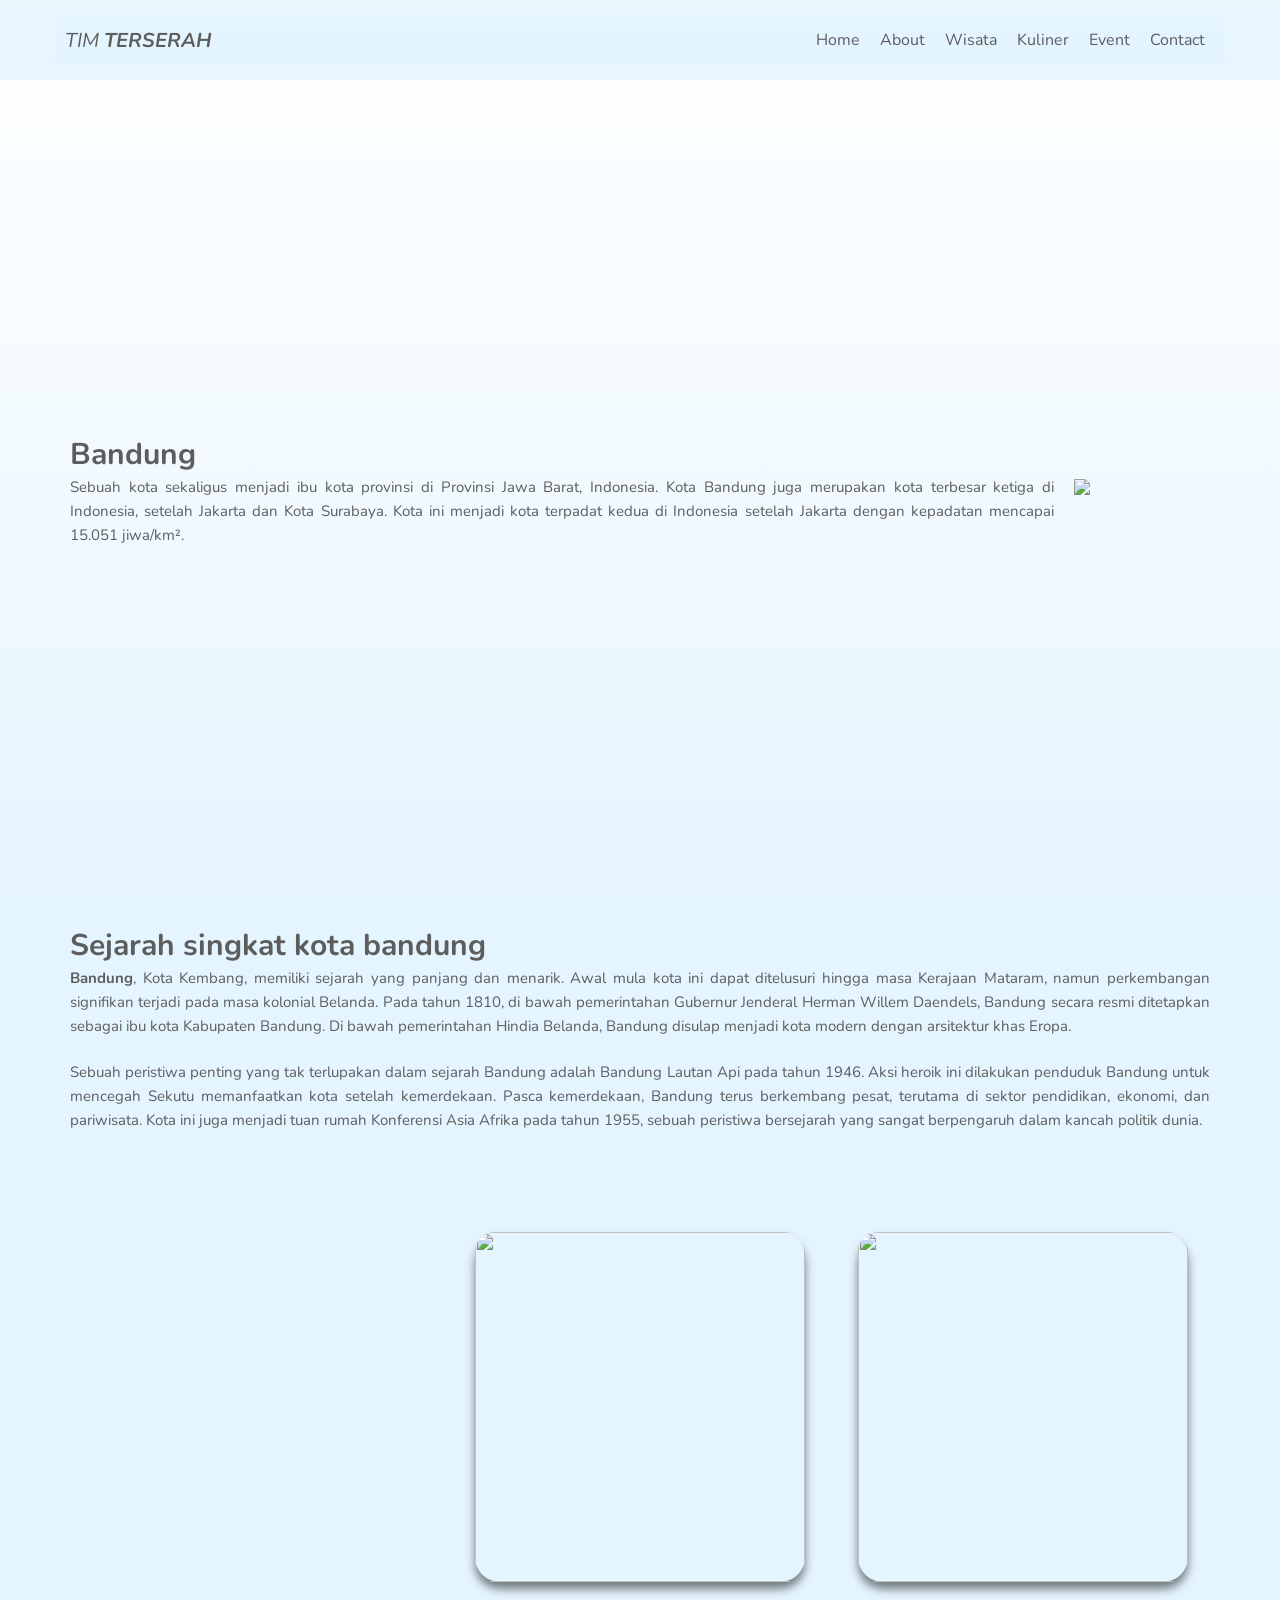
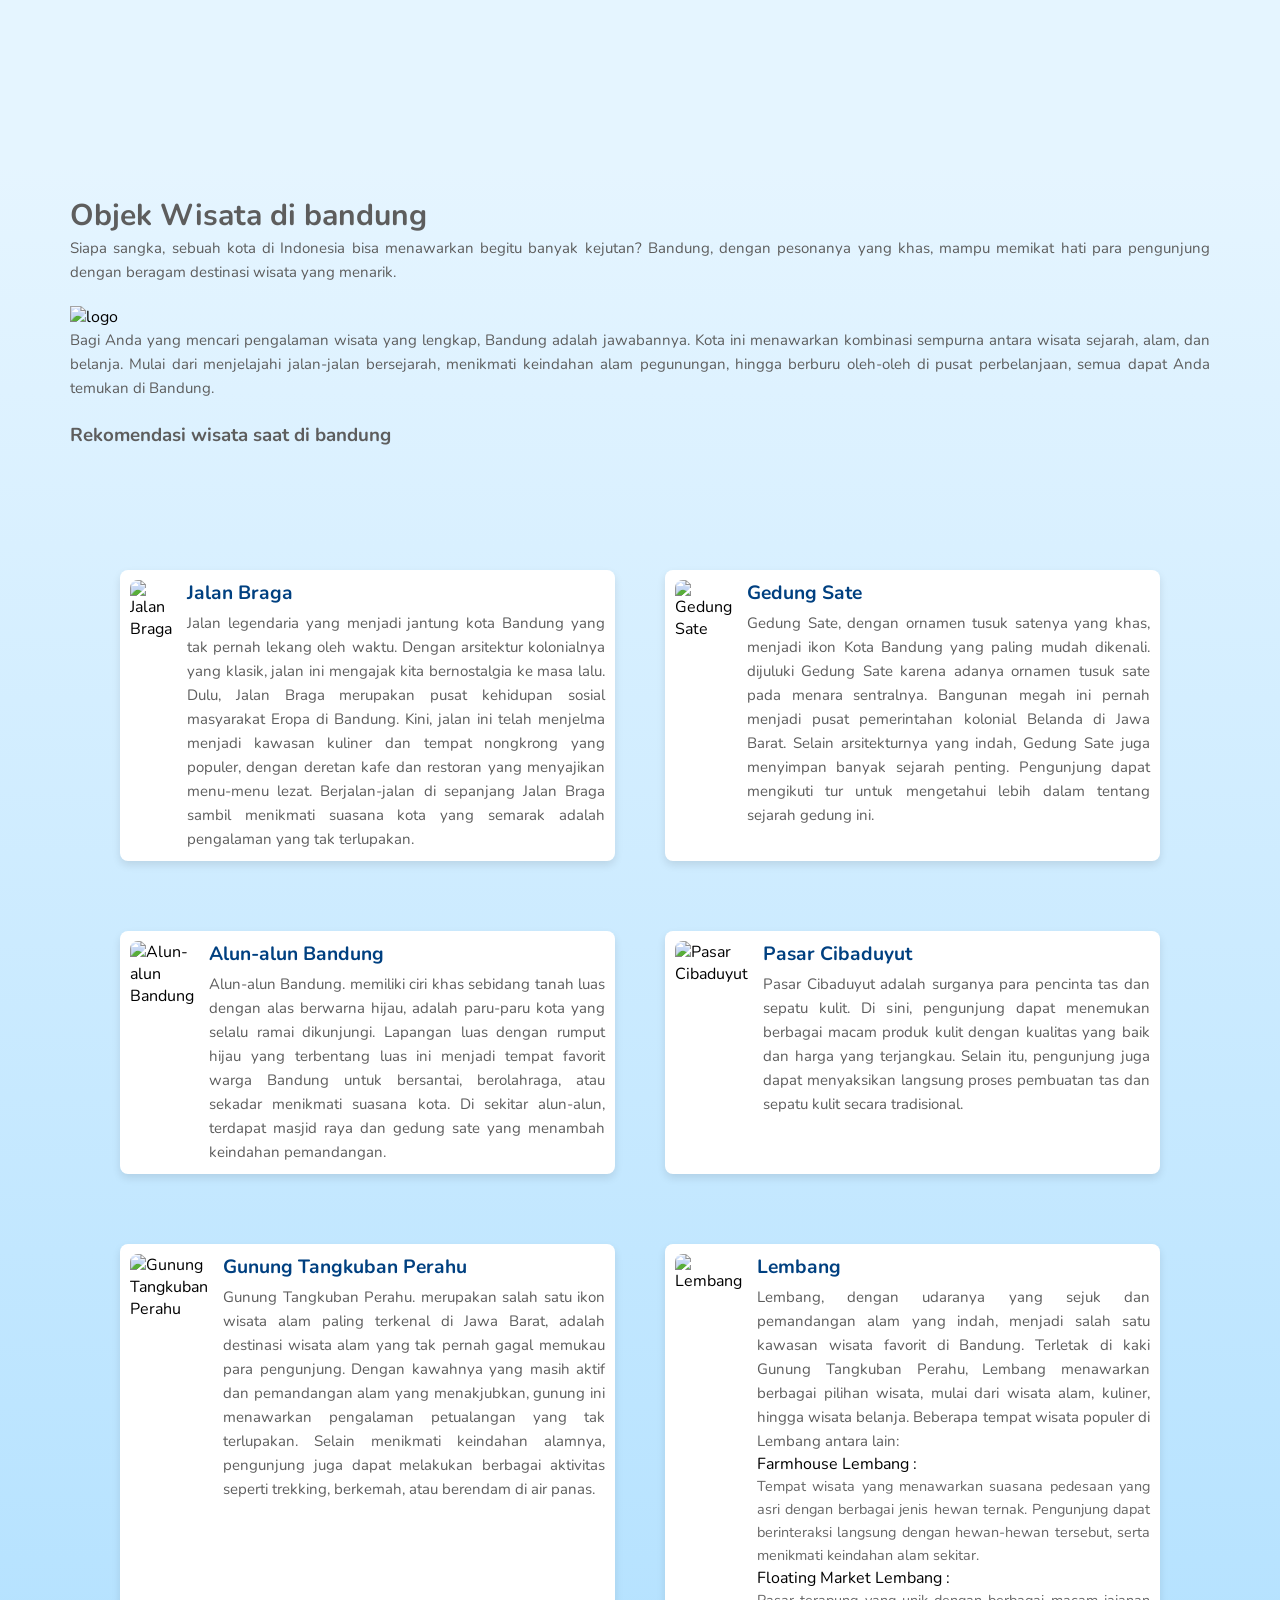
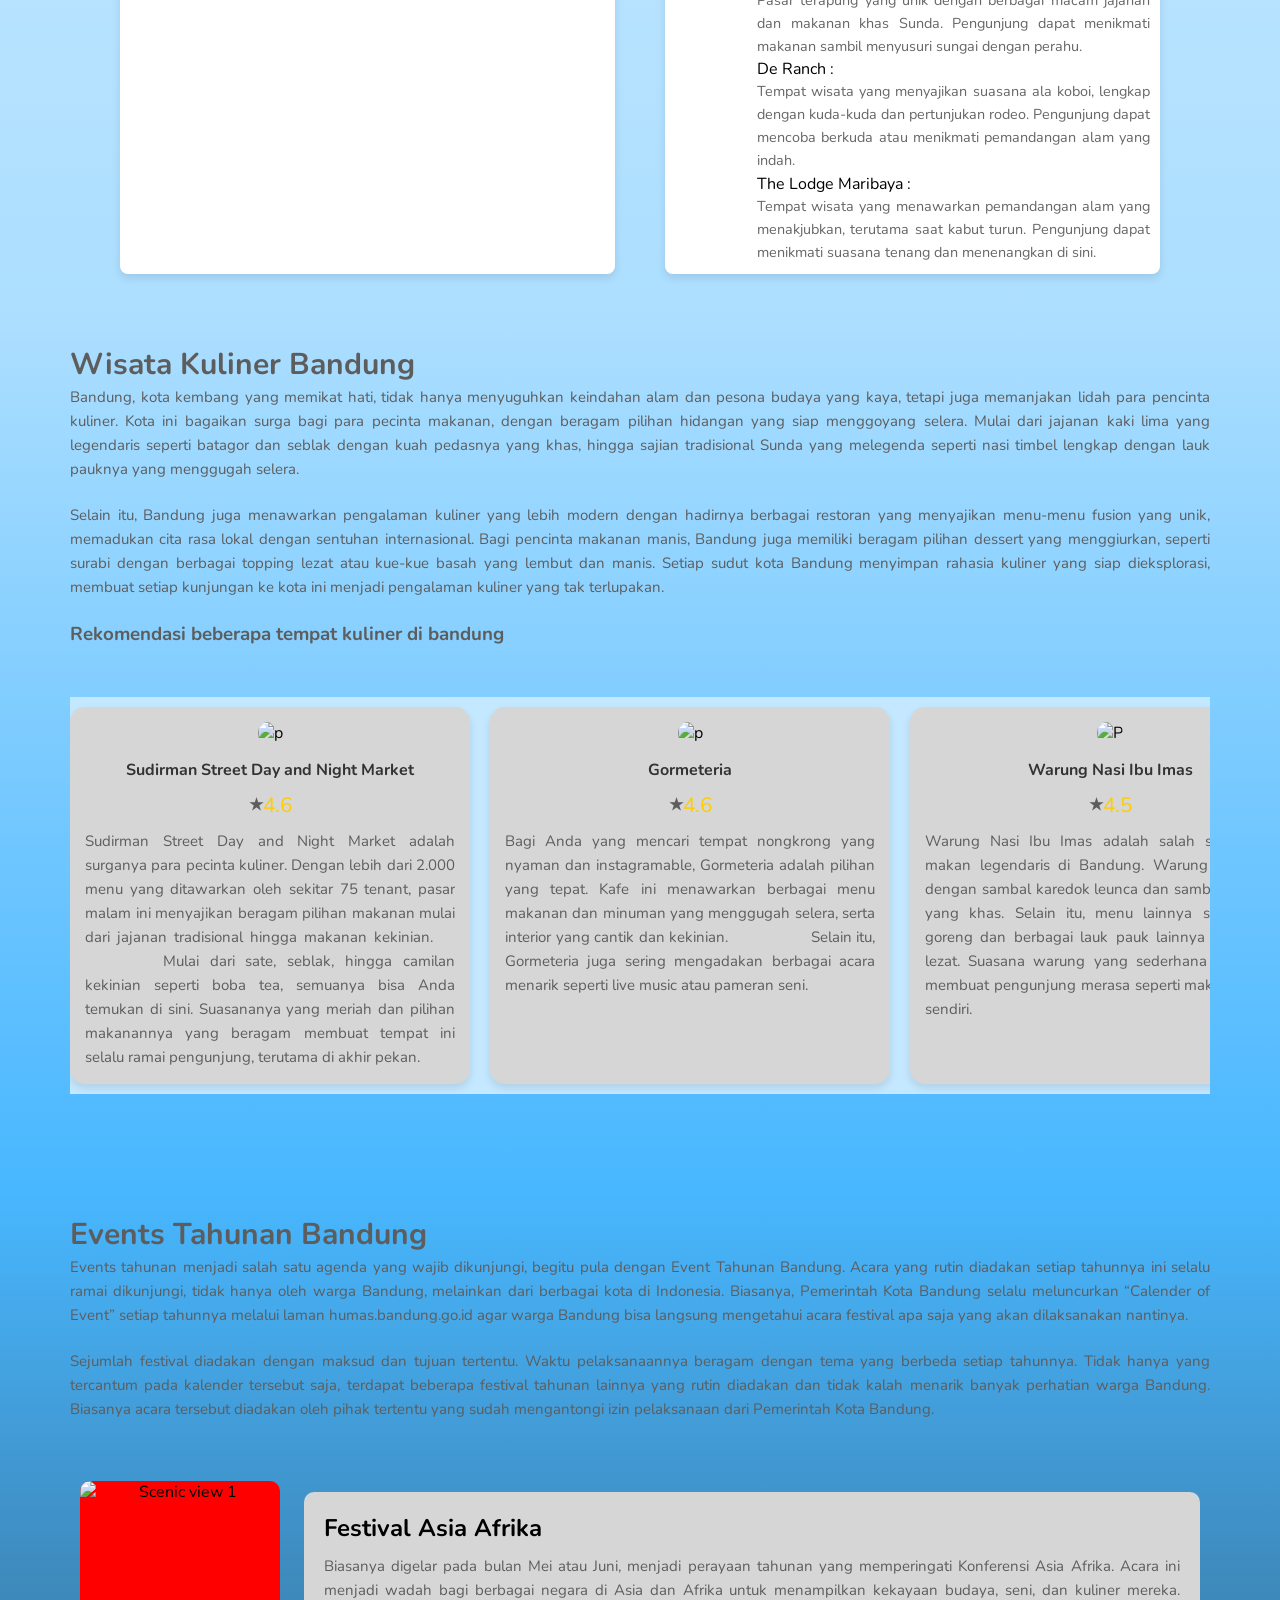
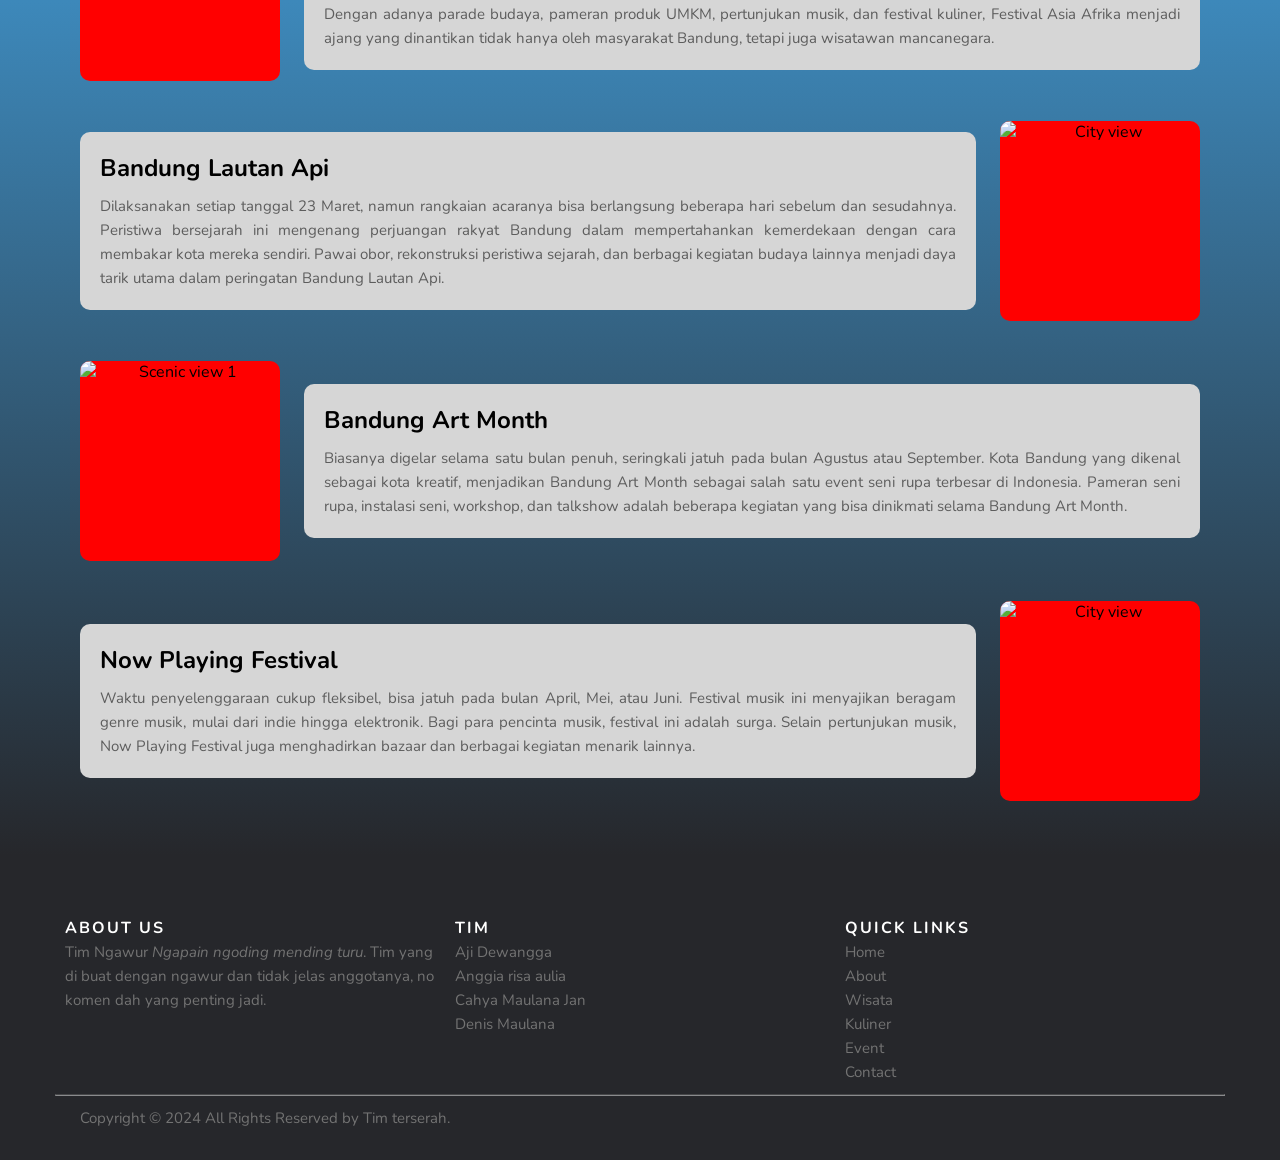
==== Bandung/index.html @ c5d21dd1 "Add files via upload" ====
<!DOCTYPE html>
<html lang="en" >
<head>
  <meta charset="UTF-8">
  <title>Bandung</title>
  <link rel="stylesheet" href="https://fonts.googleapis.com/css2?family=Open+Sans:ital,wght@0,300;0,400;0,600;0,700;0,800;1,300;1,400;1,600;1,700;1,800&display=swap">
  
  <link href="https://unpkg.com/aos@2.3.1/dist/aos.css" rel="stylesheet"> 
  
  <link rel='stylesheet' href='https://cdnjs.cloudflare.com/ajax/libs/normalize/8.0.1/normalize.min.css'>
  <link rel="stylesheet" href="./style.css">

</head>
<body>
<!-- Awal halaman rumah -->
      <article class="landing-page">
        <header id="home">
          <div class="container">
            <a href="#home" class="logo">Tim <b>Terserah</b></a>
            <nav>
             <ul class="links">
  <a href="#home"><li>Home</li></a>   
  <a href="#about"><li>About</li></a>
  <a href="#wisata"><li>Wisata</li></a>
  <a href="#kuliner"><li>Kuliner</li></a>
  <a href="#event"><li>Event</li></a>
  <a href="#contact"><li>Contact</li></a>
             </ul>
            </nav>
          </div>
        </header> 
        
        <main> 
        <section class="content">
          <div class="container" 
          style="overflow-x: hidden; overflow-y: hidden;">
            <div class="info">
              
          <div data-aos="fade-right"
          data-aos-duration="3000">
              
              <h1>Bandung</h1>
              <p>Sebuah kota sekaligus menjadi ibu kota provinsi di Provinsi Jawa Barat, Indonesia. Kota Bandung juga merupakan kota terbesar ketiga di Indonesia, setelah Jakarta dan Kota Surabaya. Kota ini menjadi kota terpadat kedua di Indonesia setelah Jakarta dengan kepadatan mencapai 15.051 jiwa/km². </p>
              
              </div>
              
              </div>
            
              <div data-aos="fade-left"
              data-aos-duration="3000">           
            
             <div class="image">
              <img src="Asset/logo1.svg">
             </div>
             
             </div>
          </div>
        </section>
      </article>
 <!-- Akhir Halaman Rumah -->
 
 <!-- Awal Halaman Tentang -->
      <article class="Page-About">
        <section class="content">
          <div class="container">
            <div class="isi">
              
              <h1 id="about">Sejarah singkat kota bandung</h1>
              <p> <b>Bandung</b>, Kota Kembang, memiliki sejarah yang panjang dan menarik. Awal mula kota ini dapat ditelusuri hingga masa Kerajaan Mataram, namun perkembangan signifikan terjadi pada masa kolonial Belanda. Pada tahun 1810, di bawah pemerintahan Gubernur Jenderal Herman Willem Daendels, Bandung secara resmi ditetapkan sebagai ibu kota Kabupaten Bandung. Di bawah pemerintahan Hindia Belanda, Bandung disulap menjadi kota modern dengan arsitektur khas Eropa.
              </p>
              
              <br>
              
              <p>
                Sebuah peristiwa penting yang tak terlupakan dalam sejarah Bandung adalah Bandung Lautan Api pada tahun 1946. Aksi heroik ini dilakukan penduduk Bandung untuk mencegah Sekutu memanfaatkan kota setelah kemerdekaan. Pasca kemerdekaan, Bandung terus berkembang pesat, terutama di sektor pendidikan, ekonomi, dan pariwisata. Kota ini juga menjadi tuan rumah Konferensi Asia Afrika pada tahun 1955, sebuah peristiwa bersejarah yang sangat berpengaruh dalam kancah politik dunia.
              </p>
              
              </div>               
              
            
            
      <div class="galery">
        
        <img src="asset/logo.svg" alt="">
        <div class="card">
            <img src="https://img.hotimg.com/Img1.jpeg" alt="">
            <div class="card-info">
                <h1>kota yang dikelilingi gunung</h1>
                <p>Bandung, dengan panorama pegunungan yang menjulang tinggi, seolah menjadi lukisan alam yang indah. Udara sejuknya yang khas dan keindahan alamnya yang memukau menjadikan kota ini sebagai surga bagi para wisatawan yang mencari ketenangan dan keindahan alam.</p>
            </div>
        </div>
  
        <div class="card">
            <img src="https://img.hotimg.com/Img2.jpeg" alt="">
            <div class="card-info">
                <h1>kota Kembang</h1>
                <p>Bandung, tak hanya dikenal sebagai Paris van Java, tetapi juga menyandang gelar Kota Kembang yang begitu memesona dengan keindahan alamnya. Sejak masa kolonial, kota ini telah menjadi pusat perkebunan bunga dan tanaman hias, sehingga julukan Kota Kembang pun melekat erat. Hingga kini, warisan budaya tersebut masih dapat kita nikmati melalui berbagai taman kota yang indah dan acara-acara bertema bunga..</p>
            </div>
        </div>
      
       </div>
    </div>
        </section>
      </article>
 <!-- Akhir Halaman Tentang -->      
 
 <!-- Awal Halaman Wisata -->      
      <article class="Page-Wisata">
        <section class="content">
          <div class="container">
            <div class="isi">
              
              
              <h1 id="wisata">Objek Wisata di bandung</h1>
              <p>Siapa sangka, sebuah kota di Indonesia bisa menawarkan begitu banyak kejutan? Bandung, dengan pesonanya yang khas, mampu memikat hati para pengunjung dengan beragam destinasi wisata yang menarik.
              </p>
            
              
              <br>
              
              
              <img src="Asset/logo2.svg" alt="logo">
              
              
              <br>
              
            
                
              <p>Bagi Anda yang mencari pengalaman wisata yang lengkap, Bandung adalah jawabannya. Kota ini menawarkan kombinasi sempurna antara wisata sejarah, alam, dan belanja. Mulai dari menjelajahi jalan-jalan bersejarah, menikmati keindahan alam pegunungan, hingga berburu oleh-oleh di pusat perbelanjaan, semua dapat Anda temukan di Bandung.
              </p>
              
              <br>
              
              <h3>Rekomendasi wisata saat di bandung</h3>
              
              <br>
              
                <div class="container-1">
               
                  <div class="place">
            <img src="https://img.hotimg.com/img33de7ffecdbd5b4ec.jpeg" alt="Jalan Braga">
            <div class="text">
                <h2>Jalan Braga</h2>
                <p>Jalan legendaria yang menjadi jantung kota Bandung yang tak pernah lekang oleh waktu. Dengan arsitektur kolonialnya yang klasik, jalan ini mengajak kita bernostalgia ke masa lalu. Dulu, Jalan Braga merupakan pusat kehidupan sosial masyarakat Eropa di Bandung. Kini, jalan ini telah menjelma menjadi kawasan kuliner dan tempat nongkrong yang populer, dengan deretan kafe dan restoran yang menyajikan menu-menu lezat. Berjalan-jalan di sepanjang Jalan Braga sambil menikmati suasana kota yang semarak adalah pengalaman yang tak terlupakan.</p>
            </div>
        </div>
        

        <div class="place">
            <img src="https://img.hotimg.com/Img4.jpeg" alt="Gedung Sate">
            <div class="text">
                <h2>Gedung Sate</h2>
                <p>Gedung Sate, dengan ornamen tusuk satenya yang khas, menjadi ikon Kota Bandung yang paling mudah dikenali. dijuluki Gedung Sate karena adanya ornamen tusuk sate pada menara sentralnya. Bangunan megah ini pernah menjadi pusat pemerintahan kolonial Belanda di Jawa Barat. Selain arsitekturnya yang indah, Gedung Sate juga menyimpan banyak sejarah penting. Pengunjung dapat mengikuti tur untuk mengetahui lebih dalam tentang sejarah gedung ini.
                  </p>
            </div>
        </div>

        <div class="place">
            <img src="https://img.hotimg.com/Img5.jpeg" alt="Alun-alun Bandung">
            <div class="text">
                <h2>Alun-alun Bandung</h2>
                <p>Alun-alun Bandung. memiliki ciri khas sebidang tanah luas dengan alas berwarna hijau, adalah paru-paru kota yang selalu ramai dikunjungi. Lapangan luas dengan rumput hijau yang terbentang luas ini menjadi tempat favorit warga Bandung untuk bersantai, berolahraga, atau sekadar menikmati suasana kota. Di sekitar alun-alun, terdapat masjid raya dan gedung sate yang menambah keindahan pemandangan.
                  </p>
            </div>
        </div>

        <div class="place">
            <img src="https://img.hotimg.com/Img6.jpeg" alt="Pasar Cibaduyut">
            <div class="text">
                <h2>Pasar Cibaduyut</h2>
                <p>Pasar Cibaduyut adalah surganya para pencinta tas dan sepatu kulit. Di sini, pengunjung dapat menemukan berbagai macam produk kulit dengan kualitas yang baik dan harga yang terjangkau. Selain itu, pengunjung juga dapat menyaksikan langsung proses pembuatan tas dan sepatu kulit secara tradisional.
                </p>
            </div>
        </div>

        <div class="place">
            <img src="https://img.hotimg.com/Img8.jpeg" alt="Gunung Tangkuban Perahu">
            <div class="text">
                <h2>Gunung Tangkuban Perahu</h2>
                <p>Gunung Tangkuban Perahu. merupakan salah satu ikon wisata alam paling terkenal di Jawa Barat, adalah destinasi wisata alam yang tak pernah gagal memukau para pengunjung. Dengan kawahnya yang masih aktif dan pemandangan alam yang menakjubkan, gunung ini menawarkan pengalaman petualangan yang tak terlupakan. Selain menikmati keindahan alamnya, pengunjung juga dapat melakukan berbagai aktivitas seperti trekking, berkemah, atau berendam di air panas.
                  </p>
            </div>
        </div>
        
        <div class="place">
          <img src="https://img.hotimg.com/Img7.jpeg" alt="Lembang">
          <div class="text">
            <h2>Lembang</h2>
            <p>Lembang, dengan udaranya yang sejuk dan pemandangan alam yang indah, menjadi salah satu kawasan wisata favorit di Bandung. Terletak di kaki Gunung Tangkuban Perahu, Lembang menawarkan berbagai pilihan wisata, mulai dari wisata alam, kuliner, hingga wisata belanja. Beberapa tempat wisata populer di Lembang antara lain:
              <br>
   <dl>
	 	<dt> Farmhouse Lembang : </dt> 
	 	<dd> Tempat wisata yang menawarkan suasana pedesaan yang asri dengan berbagai jenis hewan ternak. Pengunjung dapat berinteraksi langsung dengan hewan-hewan tersebut, serta menikmati keindahan alam sekitar. </dd>
	 </dl>
   <dl>
	 	<dt> Floating Market Lembang : </dt> 
	 	<dd> Pasar terapung yang unik dengan berbagai macam jajanan dan makanan khas Sunda. Pengunjung dapat menikmati makanan sambil menyusuri sungai dengan perahu. </dd>
	 </dl>	 
   <dl>
	 	<dt> De Ranch : </dt> 
	 	<dd> Tempat wisata yang menyajikan suasana ala koboi, lengkap dengan kuda-kuda dan pertunjukan rodeo. Pengunjung dapat mencoba berkuda atau menikmati pemandangan alam yang indah. </dd>
	 </dl>
	 <dl>
	 	<dt> The Lodge Maribaya : </dt> 
	 	<dd> Tempat wisata yang menawarkan pemandangan alam yang menakjubkan, terutama saat kabut turun. Pengunjung dapat menikmati suasana tenang dan menenangkan di sini. </dd>
	 </dl>	 	 
	 </p>
                  </div>
                </div>
              </div>             
             
            </div>
          </div>
        </section>
      </article>
 <!-- Akhir Halaman Wisata --> 
 
 <!-- Awal Halaman kuliner --> 
      <article class="Page-Kuliner">
        <section class="content">
          <div class="container">
            <div class="isi">
              <h1 id="kuliner"> Wisata Kuliner Bandung </h1>
              <p>Bandung, kota kembang yang memikat hati, tidak hanya menyuguhkan keindahan alam dan pesona budaya yang kaya, tetapi juga memanjakan lidah para pencinta kuliner. Kota ini bagaikan surga bagi para pecinta makanan, dengan beragam pilihan hidangan yang siap menggoyang selera. Mulai dari jajanan kaki lima yang legendaris seperti batagor dan seblak dengan kuah pedasnya yang khas, hingga sajian tradisional Sunda yang melegenda seperti nasi timbel lengkap dengan lauk pauknya yang menggugah selera.
              </p>
              <br>
              <p>Selain itu, Bandung juga menawarkan pengalaman kuliner yang lebih modern dengan hadirnya berbagai restoran yang menyajikan menu-menu fusion yang unik, memadukan cita rasa lokal dengan sentuhan internasional. Bagi pencinta makanan manis, Bandung juga memiliki beragam pilihan dessert yang menggiurkan, seperti surabi dengan berbagai topping lezat atau kue-kue basah yang lembut dan manis. Setiap sudut kota Bandung menyimpan rahasia kuliner yang siap dieksplorasi, membuat setiap kunjungan ke kota ini menjadi pengalaman kuliner yang tak terlupakan.
              </p>
              <br>
              <h3> Rekomendasi beberapa
              tempat kuliner di bandung</h3>
              
    <div class="menu-wrapper">
        <div class="menu-container">
            <div class="card-kuliner">
                <img src="https://img.hotimg.com/Img8900fb8fa841f0ad6.jpeg" alt="p">
                <div class="content-kuliner">
                    <h3>Sudirman Street Day and Night Market</h3>
                    <div class="rating">
                        <h4>★</h4>
                        <span>4.6</span>
                    </div>
                    <p>Sudirman Street Day and Night Market adalah surganya para pecinta kuliner. Dengan lebih dari 2.000 menu yang ditawarkan oleh sekitar 75 tenant, pasar malam ini menyajikan beragam pilihan makanan mulai dari jajanan tradisional hingga makanan kekinian.
                     &emsp;
                     &emsp;
                     &emsp;
                     &emsp;
                    Mulai dari sate, seblak, hingga camilan kekinian seperti boba tea, semuanya bisa Anda temukan di sini. Suasananya yang meriah dan pilihan makanannya yang beragam membuat tempat ini selalu ramai pengunjung, terutama di akhir pekan.</p>
                </div>
            </div>
            
            <div class="card-kuliner">
                <img src="https://img.hotimg.com/Img9.jpeg" alt="p">
                <div class="content-kuliner">
                    <h3>Gormeteria</h3>
                    <div class="rating">
                        <h4>★</h4>
                        <span>4.6</span>
                    </div>
                    <p> Bagi Anda yang mencari tempat nongkrong yang nyaman dan instagramable, Gormeteria adalah pilihan yang tepat. Kafe ini menawarkan berbagai menu makanan dan minuman yang menggugah selera, serta interior yang cantik dan kekinian.
                     &emsp;
                     &emsp;
                     &emsp;
                     &emsp;
                     Selain itu, Gormeteria juga sering mengadakan berbagai acara menarik seperti live music atau pameran seni.</p>
                </div>
            </div>
            

            <div class="card-kuliner">
                <img src="https://img.hotimg.com/Img10.jpeg" alt="P">
                <div class="content-kuliner">
                    <h3>Warung Nasi Ibu Imas</h3>
                    <div class="rating">
                        <h4>★</h4>
                        <span>4.5</span>
                    </div>
                    <p>Warung Nasi Ibu Imas adalah salah satu warung makan legendaris di Bandung. Warung ini terkenal dengan sambal karedok leunca dan sambal dadaknya yang khas. Selain itu, menu lainnya seperti ayam goreng dan berbagai lauk pauk lainnya juga sangat lezat. Suasana warung yang sederhana dan homey membuat pengunjung merasa seperti makan di rumah sendiri. </p>
                </div>
            </div>
            

            <div class="card-kuliner">
                <img src="https://img.hotimg.com/Img11.jpeg" alt="A">
                <div class="content-kuliner">
                    <h3>Lontong Kari Kebon Karet</h3>
                    <div class="rating">
                       <h4>★</h4>
                       <span>4.5</span>
                    </div>
                    <p>Lontong Kari Kebon Karet adalah tujuan wajib bagi para pencinta lontong kari. Kuah karinya yang gurih dan dagingnya yang empuk membuat hidangan ini sangat menggoyang lidah. Selain lontong kari, warung ini juga menawarkan menu lainnya seperti sate dan gorengan.</p>
                </div>
            </div>
            
  
            <div class="card-kuliner">
                <img src="https://img.hotimg.com/Img12.jpeg" alt="A">
                <div class="content-kuliner">
                    <h3>Atmosphere Resort Café</h3>
                    <div class="rating">
                        <h4>★</h4>
                        <span>4.5</span>
                    </div>
                    <p>Atmosphere Resort Cafe menawarkan pengalaman bersantai yang berbeda. Dengan suasana yang nyaman dan panorama yang cantik, kafe ini adalah tempat yang sempurna untuk bersantai sambil menikmati hidangan lezat. Menu yang ditawarkan cukup beragam, mulai dari makanan ringan hingga makanan berat.</p>
                </div>
            </div>
                                    
            
            <div class="card-kuliner">
                <img src="https://img.hotimg.com/Img14.jpeg" alt="A">
                <div class="content-kuliner">
                    <h3>Bubur Ayam Gibbas</h3>
                    <div class="rating">
                        <h4>★</h4>
                        <span>4.3</span>
                    </div>
                    <p>Bubur ayam Gibbas adalah salah satu bubur ayam paling populer di Bandung. Bubur ayam ini terkenal dengan topingnya yang beragam, mulai dari cakwe, kerupuk, hingga suiran ayam. Rasanya yang gurih dan teksturnya yang lembut membuat bubur ayam ini selalu menjadi favorit banyak orang.</p>
                </div>
            </div>

                        
            <div class="card-kuliner">
                <img src="https://img.hotimg.com/Img13.jpeg" alt="A">
                <div class="content-kuliner">
                    <h3>Nasi Bancakan</h3>
                    <div class="rating">
                        <h4>★</h4>
                        <span>4.6</span>
                    </div>
                    <p>Nasi bancakan adalah konsep makan yang unik di mana pengunjung bisa mengambil sendiri makanan yang mereka inginkan. Di sini, Anda akan menemukan berbagai macam lauk pauk khas Indonesia, seperti rendang, sayur asem, dan ikan goreng. Konsep makan yang bebas ini memungkinkan Anda untuk mencoba berbagai macam makanan sekaligus. </p>
                </div>
            </div>
                                    
            <!-- Add more cards if needed -->

        </div>
    </div>              

            </div>
         </div>
      </section>
    </article>
 
 <!-- Akhir Halaman kuliner --> 
 
 
 <!-- Awal Halaman Event --> 
       <article class="Page-Event">
        <section class="content">
          <div class="container">
            <div class="isi">
              <h1 id="event">Events Tahunan Bandung</h1>
              <P>Events tahunan menjadi salah satu agenda yang wajib dikunjungi, begitu pula dengan Event Tahunan Bandung. Acara yang rutin diadakan setiap tahunnya ini selalu ramai dikunjungi, tidak hanya oleh warga Bandung, melainkan dari berbagai kota di Indonesia. Biasanya, Pemerintah Kota Bandung selalu meluncurkan “Calender of Event” setiap tahunnya melalui laman humas.bandung.go.id agar warga Bandung bisa langsung mengetahui acara festival apa saja yang akan dilaksanakan nantinya.
              </P>
              <br>
              <P>Sejumlah festival diadakan dengan maksud dan tujuan tertentu. Waktu pelaksanaannya beragam dengan tema yang berbeda setiap tahunnya. Tidak hanya yang tercantum pada kalender tersebut saja, terdapat beberapa festival tahunan lainnya yang rutin diadakan dan tidak kalah menarik banyak perhatian warga Bandung. Biasanya acara tersebut diadakan oleh pihak tertentu yang sudah mengantongi izin pelaksanaan dari Pemerintah Kota Bandung. 
              </P>
              

    <div class="container-3">
        <div class="section">
            <img src="https://img.hotimg.com/Img142f641a3112a0ebc9.jpeg" alt="Scenic view 1" class="image-event">
            <div class="text-box">
                <h2>Festival Asia Afrika</h2>
                <p> Biasanya digelar pada bulan Mei atau Juni, menjadi perayaan tahunan yang memperingati Konferensi Asia Afrika. Acara ini menjadi wadah bagi berbagai negara di Asia dan Afrika untuk menampilkan kekayaan budaya, seni, dan kuliner mereka. Dengan adanya parade budaya, pameran produk UMKM, pertunjukan musik, dan festival kuliner, Festival Asia Afrika menjadi ajang yang dinantikan tidak hanya oleh masyarakat Bandung, tetapi juga wisatawan mancanegara.
                </p>
            </div>
        </div>

        <div class="section">
            <div class="text-box">
                <h2>Bandung Lautan Api</h2>
                <p>Dilaksanakan setiap tanggal 23 Maret, namun rangkaian acaranya bisa berlangsung beberapa hari sebelum dan sesudahnya. Peristiwa bersejarah ini mengenang perjuangan rakyat Bandung dalam mempertahankan kemerdekaan dengan cara membakar kota mereka sendiri. Pawai obor, rekonstruksi peristiwa sejarah, dan berbagai kegiatan budaya lainnya menjadi daya tarik utama dalam peringatan Bandung Lautan Api.
                </p>
            </div>
            <img src="https://img.hotimg.com/Img15.jpeg" alt="City view" class="image-event">
        </div>
      
        <div class="section">
            <img src="https://img.hotimg.com/Img16.jpeg" alt="Scenic view 1" class="image-event">
            <div class="text-box">
                <h2>Bandung Art Month</h2>
                <p> Biasanya digelar selama satu bulan penuh, seringkali jatuh pada bulan Agustus atau September. Kota Bandung yang dikenal sebagai kota kreatif, menjadikan Bandung Art Month sebagai salah satu event seni rupa terbesar di Indonesia. Pameran seni rupa, instalasi seni, workshop, dan talkshow adalah beberapa kegiatan yang bisa dinikmati selama Bandung Art Month.
                </p>
            </div>
        </div>

        <div class="section">
            <div class="text-box">
                <h2>Now Playing Festival</h2>
                <p>Waktu penyelenggaraan cukup fleksibel, bisa jatuh pada bulan April, Mei, atau Juni. Festival musik ini menyajikan beragam genre musik, mulai dari indie hingga elektronik. Bagi para pencinta musik, festival ini adalah surga. Selain pertunjukan musik, Now Playing Festival juga menghadirkan bazaar dan berbagai kegiatan menarik lainnya.
                </p>
            </div>
            <img src="https://img.hotimg.com/Img17.jpeg" alt="City view" class="image-event">
        </div>
    </div>              
              
            </div>
           </div>
        </section>
       </article>
 <!-- Akhir Halaman Event --> 
 
      </maim> 
      

<footer class="site-footer">
  <div class="container-6">
    <div class="row">
      <div class="footer-column">
        <h6 id="contact">About us</h6>
        <p class="text-justify">Tim Ngawur <i>Ngapain ngoding mending turu</i>. Tim yang di buat dengan ngawur dan tidak jelas anggotanya, no komen dah yang penting jadi.</p>
      </div>

      <div class="footer-column">
        <h6>Tim</h6>
        <ul class="footer-links">
          <li>Aji Dewangga</li>
          <li>Anggia risa aulia</li>
          <li>Cahya Maulana Jan</li>
          <li>Denis Maulana</li>
        </ul>
      </div>

      <div class="footer-column">
        <h6>Quick Links</h6>
        <ul class="footer-links">
  <a href="#home"><li>Home</li></a>   
  <a href="#about"><li>About</li></a>
  <a href="#wisata"><li>Wisata</li></a>
  <a href="#kuliner"><li>Kuliner</li></a>
  <a href="#event"><li>Event</li></a>
  <a href="#contact"><li>Contact</li></a>
        </ul>
      </div>
    </div>
    <hr>
  </div>
  <div class="container">
    <div class="row">
      <div class="footer-column">
        <p class="copyright-text">Copyright &copy; 2024 All Rights Reserved by 
          <a href="#">Tim terserah</a>.
        </p>
      </div>
    </div>
  </div>
</footer>
 
 
 <!-- Animasi -->
 <script src="https://unpkg.com/aos@2.3.1/dist/aos.js"></script>
 <script>
  AOS.init();
</script>
</body>
</html>
---- Bandung/style.css ----
/* Start Global Rules */
@import url("https://fonts.googleapis.com/css2?family=Nunito:wght@300;400;500;600;700;800&display=swap");
*,
*::before,
*::after {
  margin: 0;
  padding: 0;
  font-family: "Nunito", sans-serif;
  box-sizing: border-box;
  scroll-behavior: smooth;
  scroll-padding-top: 25px;

}

body {
  font-family: 'Open Sans', sans-serif;
}
a {
  text-decoration: none;
}
ul {
  list-style: none;
  padding: 0;
  margin: 0;
}
.container {
  padding-left: 15px;
  padding-right: 15px;
  padding: auto;
  margin: auto;
}
/* Small */
@media (min-width: 768px) {
  .container {
    width: 750px;
  }
}

/* Medium */
@media (min-width: 992px) {
  .container {
    width: 970px;
  }
}
/* Large */
@media (min-width: 1200px) {
  .container {
    width: 1170px;
  }
}
/* End Global Rules */

/* Start Landing Page */
.landing-page header {
  min-height: 80px;
  display: flex;
  background-color: #e0f3ffad;
  z-index: 1;
}
@media (max-width: 767px) {
  .landing-page header {
    min-height: auto;
    display: initial;
  }
}
.landing-page header .container{
  display: flex;
  align-items: center;
  justify-content: space-between;
  padding: 10px;
  background-color: #e0f3ffad;
}


@media (max-width: 767px) {
  .landing-page header .container {
    flex-direction: column;
    justify-content: center;
  }
}
.landing-page header .logo {
  color: #5d5d5d;
  font-style: italic;
  text-transform: uppercase;
  font-size: 20px;
}
@media (max-width: 767px) {
  .landing-page header .logo {
    margin-top: 20px;
    margin-bottom: 20px;
  }
}

.landing-page header .links {
  display: flex;
  align-items: center;
}

@media (max-width: 767px) {
  .landing-page header .links {
    text-align: center;
    gap: 10px;
    padding: 1px  10px;
  }
}
.landing-page header .links li {
  margin-right: 10px;
  margin-left: 10px;
  color: #5d5d5d;
  cursor: pointer;
  transition: .3s;
}
@media (max-width: 767px) {
  .landing-page header .links li {
    margin-left: auto;
    margin: 1px;
    font-size: 15px;
  }
}
.landing-page {
  background: linear-gradient(white,#d9f0ffad );
}
.landing-page .content .container {
  display: flex;
  align-items: center;
  justify-content: space-between;
  gap: 140px;
  min-height: calc(100vh - 80px);
}
 
@media (max-width: 767px) {
  .landing-page .content .container {
    gap: 0;
    min-height: calc(100vh - 101px);
    justify-content: center;
    flex-direction: column-reverse;
    background: linear-gradient(white,#d9f0ffad );
  }
 
    .landing-page .content .info {
    text-align: center;
    margin-bottom: 30px 
  }

}
.landing-page .content .info h1 {
  color: #5d5d5d;
  font-size: 30px;
}
.landing-page .content .info p {
  margin: 0;
  line-height: 1.6;
  font-size: 15px;
  text-align: justify;
  color: #5d5d5d;
}


.landing-page .content .image img{ 
  position: relative;
  width: 170%;
  top: -5%;
  right: 120px;
}
@media (max-width: 767px) {
   .landing-page .content .image{ 
  width: 210px
  }
  .landing-page .content .image img{ 
  width: 100%;
  position: relative;
  top: 0;
  right: 0;
  
  }
}
  
/* End Landing Page */



/* Start About Page*/
.Page-About {
  background-color:#d9f0ffad ;
  padding: 25px;
}
.Page-About .content .container {
  align-items: center;
  min-height: calc(100vh - 80px);
}
@media (max-width: 767px) {
  .Page-About .content .container {
    min-height: calc(100vh - 101px);
    justify-content: center;
  }
}
@media (max-width: 767px) {
  .Page-About .content .isi {
    text-align: center;
    margin-bottom: 15px 
  }
}
.Page-About .content .isi  h1 {
  color: #5d5d5d;
  font-size: 30px;
}
.Page-About .content .isi p {
  margin: 0;
  line-height: 1.6;
  text-align: justify;
  font-size: 15px;
  color: #5d5d5d;
}


.galery {
  display: grid;
  grid-template-columns: repeat(3, 1fr);
  place-items: center;
  gap: 10px;
  padding: 100px 0px;
}
@media (max-width: 930px) {
  .galery {
    grid-template-columns: repeat(1, 1fr);
    padding: 60px 80px;
    gap: 30px;
  }
}
  .card {
  position: relative;
  display: flex;
  align-items: flex-end;
  width: min(150%, 400px);
  height: 350px;
  padding: 30px;
  box-shadow: 0px 7px 10px rgba(0, 0, 0, 0.5);
  border-radius: 25px;
  transition: all 0.5s ease;
  }
  .galery img {
    width: 100%;
    position: relative;
    top: 0;
    right: 0;
  }
}
.galery img {
    position: relative;
    width: 100%;
    top: -20px;
    right: 0;
  }
.card {
  position: relative;
  display: flex;
  align-items: flex-end;
  width: min(150%, 330px);
  height: 350px;
  padding: 30px;
  box-shadow: 0px 7px 10px rgba(0, 0, 0, 0.5);
  border-radius: 25px;
  transition: all 0.5s ease;
}
.card:after {
  content: "";
  position: absolute;
  top: 0;
  left: 0;
  width: 100%;
  height: 100%;
  background: linear-gradient(
    180deg,
    rgba(59, 72, 164, 0.6) 1%,
    rgba(94, 186, 180, 0.9) 98%
  );
  transition: all 0.5s;
  opacity: 0;
  border-radius: 20px;
}
.card:hover:after {
  opacity: 1;
}
.card img {
  position: absolute;
  object-fit: cover;
  top: 0;
  left: 0;
  border-radius: 20px;
  width: 100%;
  height: 100%;
}
.card .card-info {
  position: relative;
  z-index: 3;
  color: #fff;
  opacity: 0;
  transform: translateY(40px);
  transition: all 0.5s;
  user-select: none;
}
.card:hover .card-info {
  opacity: 1;
  transform: translateY(0);
}
.card-info h1 {
  font-size: clamp(1.2rem, 1vw, 2rem);
}
.card-info p {
  font-size: clamp(0.8rem, 2vw, 0.5rem);
  font-weight: 500;
  margin: 25px 0 0;
  line-height: 1;
  text-align: justify;
  cursor: default;
}

/* End About Page*/

/* Start Wisata Page*/
.Page-Wisata {
  background: linear-gradient(#d9f0ffad,#85cfffad);
  padding: 25px;
}
.Page-Wisata .content .container {
  align-items: center;
  min-height: calc(101vh - 80px);
}
@media (max-width: 767px) {
  .Page-Wisata .content .container {
    min-height: calc(100vh - 101px);
    justify-content: center;
  }
}
@media (max-width: 767px) {
  .Page-Wisata .content .isi {
    text-align: center;
    margin-bottom: 15px 
  }
}
.Page-Wisata .content .isi  h1 {
  color: #5d5d5d;
  font-size: 30px;
}
.Page-Wisata .content .isi h4 ,h3 {
  color: #5d5d5d;
  text-align: left;
  
}
.Page-Wisata .content .isi p {
  position: relative;
  max-width: 100%;
  margin: 0;
  line-height: 1.6;
  text-align: justify;
  font-size: 15px;
  color: #5d5d5d;
}


.Page-Wisata .content .isi img{ 
  position: relative;
  width: 25%;
}
@media (max-width: 767px) {
  .Page-Wisata .content .isi img{ 
  width: 100%;
  position: relative;

  }
}

.container-1 {
    max-width: 10000px;
    display: grid;
    grid-template-columns: repeat(2, 1fr);
    gap: 50px;
    padding: 100px 50px 0;
}
.place {
    display: flex;
    max-width: 1000px;
    align-items: flex-start;
    background-color: #fff;
    margin-bottom: 20px;
    padding: 10px;
    border-radius: 8px;
    box-shadow: 0 4px 8px rgba(0, 0, 0, 0.1);
}

.place img {
    width: 200px;
    height: 150px;
    border-radius: 8px;
    margin-right: 15px;
    object-fit: cover;
}

.text h2 {
    font-size: 1.2em;
    margin-bottom: 5px;
    color: #004080;
}

.text p, dd {
  text-align: justify;
    font-size: 0.9em;
    line-height: 1.6;
    color: #666;
}

@media (max-width: 768px) {
    .container-1 {
      grid-template-columns: repeat(1, 1fr);
    padding: 0px 0px;
    gap: 30px;
    max-width: 1000px;
    }
    .place {
        flex-direction: column;
        align-items: center;
        max-width: 500px;
    }

    .place img {
        width: 300px;
        margin-right: 0;
        margin-bottom: 10px;
    }
}

/* End Wisata Page*/


/* Start Kuliner Page*/
.Page-Kuliner {
  background: linear-gradient(#85cfffad,#48b7ff);
  padding: 25px;
}
.Page-Kuliner .content .container {
  align-items: center;
  min-height: calc(100vh - 80px);
}
@media (max-width: 767px) {
  .Page-Kuliner .content .container {
    min-height: calc(100vh - 101px);
    justify-content: center;
  }
}
@media (max-width: 767px) {
  .Page-Kuliner .content .isi {
    text-align: center;
    margin-bottom: 15px 
  }
}
.Page-Kuliner .content .isi  h1 {
  color: #5d5d5d;
  font-size: 30px;
}
.Page-Kuliner .content .isi h4 ,h3 {
  color: #5d5d5d;
  text-align: left;
}
.Page-Kuliner .content .isi p {
  margin: 0;
  line-height: 1.6;
  text-align: justify;
  font-size: 15px;
  color: #5d5d5d;
}



.menu-wrapper {
    margin-top:50px;
    width: 100%; 
    overflow-x: auto; 
    background-color: #c4e8ff;
    padding: 10px 0 10px;
}

.menu-container {
    display: flex;
    gap: 20px;
    white-space: nowrap; 
}

.menu-container::-webkit-scrollbar {
    height: 8px; 
}

.menu-container::-webkit-scrollbar-thumb {
    background-color: #ccc; 
    border-radius: 10px;
}

.card-kuliner {
    background-color: #d6d6d6;
    border-radius: 15px;
    box-shadow: 0px 4px 8px rgba(0, 0, 0, 0.1);
    width: 400px; 
    padding: 15px;
    text-align: center;
    flex-shrink: 0; 
    overflow: hidden;
    white-space: normal;
}

.card-kuliner img {
    width: 100%;
    height: 200px;
    border-radius: 10px;
    margin-bottom: 15px;
}

.card-kuliner h3 {
    text-align: center;
    font-size: 1em;
    margin-bottom: 10px;
    color: #333;
}

.rating {
    display: flex;
    justify-content: center;
    align-items: center;
    margin-bottom: 10px;
}

.rating img {
    width: 25px;
    height: 25px;
    margin-right: 5px;
}

.rating span {
    font-size: 1.3em;
    color: #ffcc00;
}

.card-kuliner p {
    font-size: 0.5em;
    color: #555;
    line-height: 1.4;
    overflow: hidden;
    text-overflow: ellipsis;
    display: -webkit-box;
    -webkit-box-orient: vertical;
}

@media (max-width: 768px) {
    .card-kuliner img {
        width: 150px;
        height: 100px;
        border-radius: 10px;
        margin-bottom: 15px;
}
    .card-kuliner {
        width: 350px;
        height: 450px;
    }
    .card-kuliner p {
    font-size: 0.5em;
    color: #555;
    line-height: 1.4;
    overflow: hidden;
    text-overflow: ellipsis;
    display: -webkit-box;
    -webkit-line-clamp: 7;
    -webkit-box-orient: vertical;
}
}

/* End Kuliner Page*/


/* Start Event Page*/
.Page-Event {
  background: linear-gradient(#48b7ff,#26272b);
  padding: 25px;
}
.Page-Event .content .container {
  align-items: center;
  min-height: calc(100vh - 80px);
}
@media (max-width: 767px) {
  .Page-Event .content .container {
    min-height: calc(100vh - 101px);
    justify-content: center;
  }
}
@media (max-width: 767px) {
  .Page-Event .content .isi {
    text-align: center;
    margin-bottom: 15px 
  }
}
.Page-Event .content .isi  h1 {
  color: #5d5d5d;
  font-size: 30px;
}
.Page-Event .content .isi h4 ,h3 {
  color: #5d5d5d;
  text-align: left;
}
.Page-Event .content .isi p {
  margin: 0;
  line-height: 1.6;
  text-align: justify;
  font-size: 15px;
  color: #5d5d5d;
}

.container-3 {
    margin-top: 50px;
    max-width: 1200px;
}

.section {
    display: flex;
    justify-content: space-between;
    align-items: center;
    margin-bottom: 20px;
    padding: 10px;
}

.image-event {
    position: relative;
    width: 200px;
    height: 200px;
    justify-items: center;
    text-align: center;
    border-radius: 10px;
    background-color: red;
}

.text-box {
    width: 80%;
    background-color: #d6d6d6;
    padding: 20px;
    border-radius: 10px;
}

.text-box h2 {
    font-size: 24px;
    margin-bottom: 10px;
}

.text-box p {
    font-size: 16px;
    line-height: 1.5;
    color: #333;
    text-align: justify;
}

@media (max-width: 768px) {
    .section {
        flex-direction: column;
        text-align: center;
    }

    .image-event {
        position: relative;
        left: 0;
        right: 0;
        background-color: blue;
        width: 250px;
        height: 150px;
        justify-items: center;
        text-align: center;
        order: -1;
    }

    .text-box {
        width: 100%;
        margin-top: 10px;
    }
}

@media (max-width: 480px) {
    .text-box h2 {
        font-size: 20px;
    }

    .text-box p {
        font-size: 14px;
        text-align: justify;
    }
}

/* End Event Page*/

/* Start footer Page*/


.site-footer {
  background-color: #26272b;
  padding: 45px 0 20px;
  font-size: 15px;
  line-height: 24px;
  color: #737373;
}

.site-footer hr {
  border-top-color: #bbb;
  opacity: 0.5;
}

.site-footer h6 {
  color: #fff;
  font-size: 16px;
  text-transform: uppercase;
  margin-top: 5px;
  letter-spacing: 2px;
}

.site-footer a {
  color: #737373;
}

.site-footer a:hover {
  color: #3366cc;
  text-decoration: none;
}

.footer-links {
  padding-left: 0;
  list-style: none;
}

.footer-links li {
  display: block;
  color: #737373;
}

.footer-links li a {
  color: inherit;
  text-decoration: none;
}

.footer-links li a:hover {
  color: #3366cc;
}

.footer-column {
  flex: 1;
  padding: 10px;
}

.container-6 {
  max-width: 1200px;
  margin: 0 auto;
  padding: 0 15px;
}

.row {
  display: flex;
  flex-wrap: wrap;
}

@media (max-width: 991px) {
  .footer-column {
    flex-basis: 50%;
  }
}

@media (max-width: 767px) {
  .footer-column {
    flex-basis: 100%;
  }
  
  .copyright-text {
    text-align: center;
  }
}

/* End footer Page*/
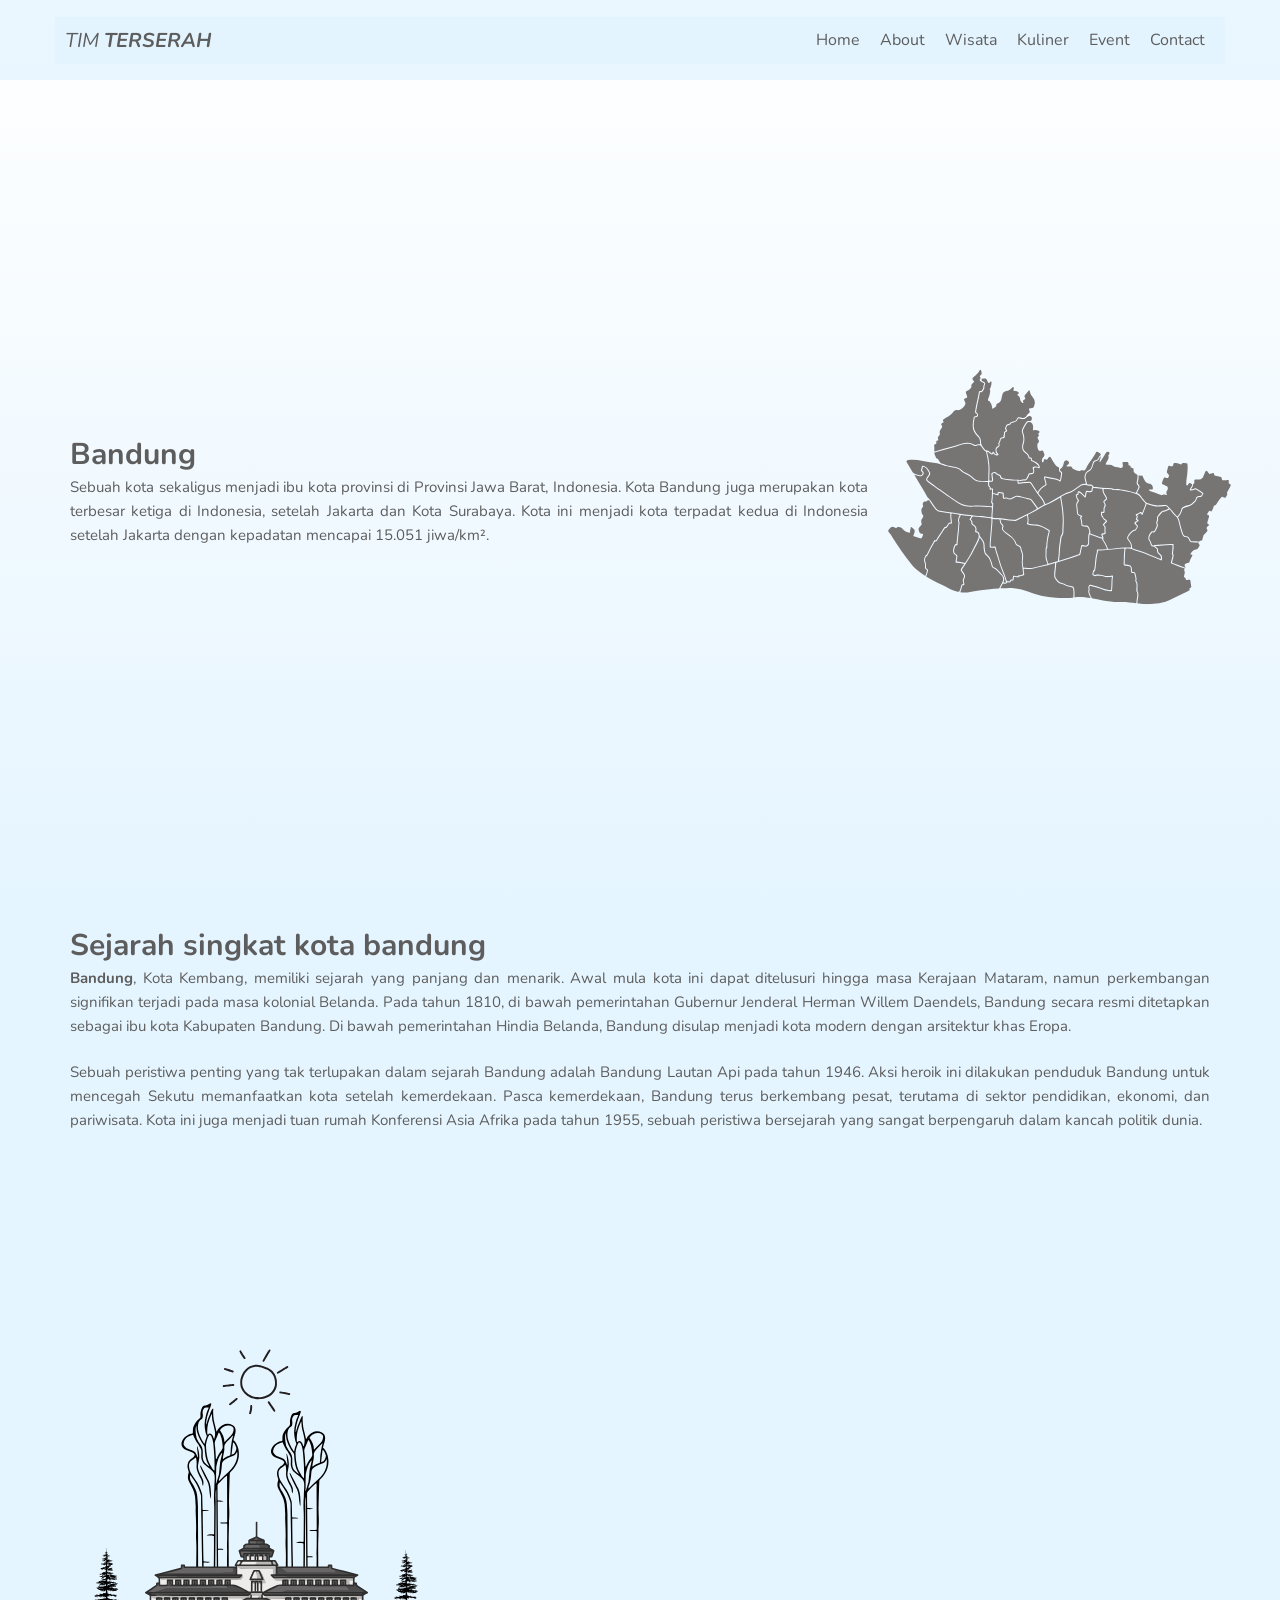
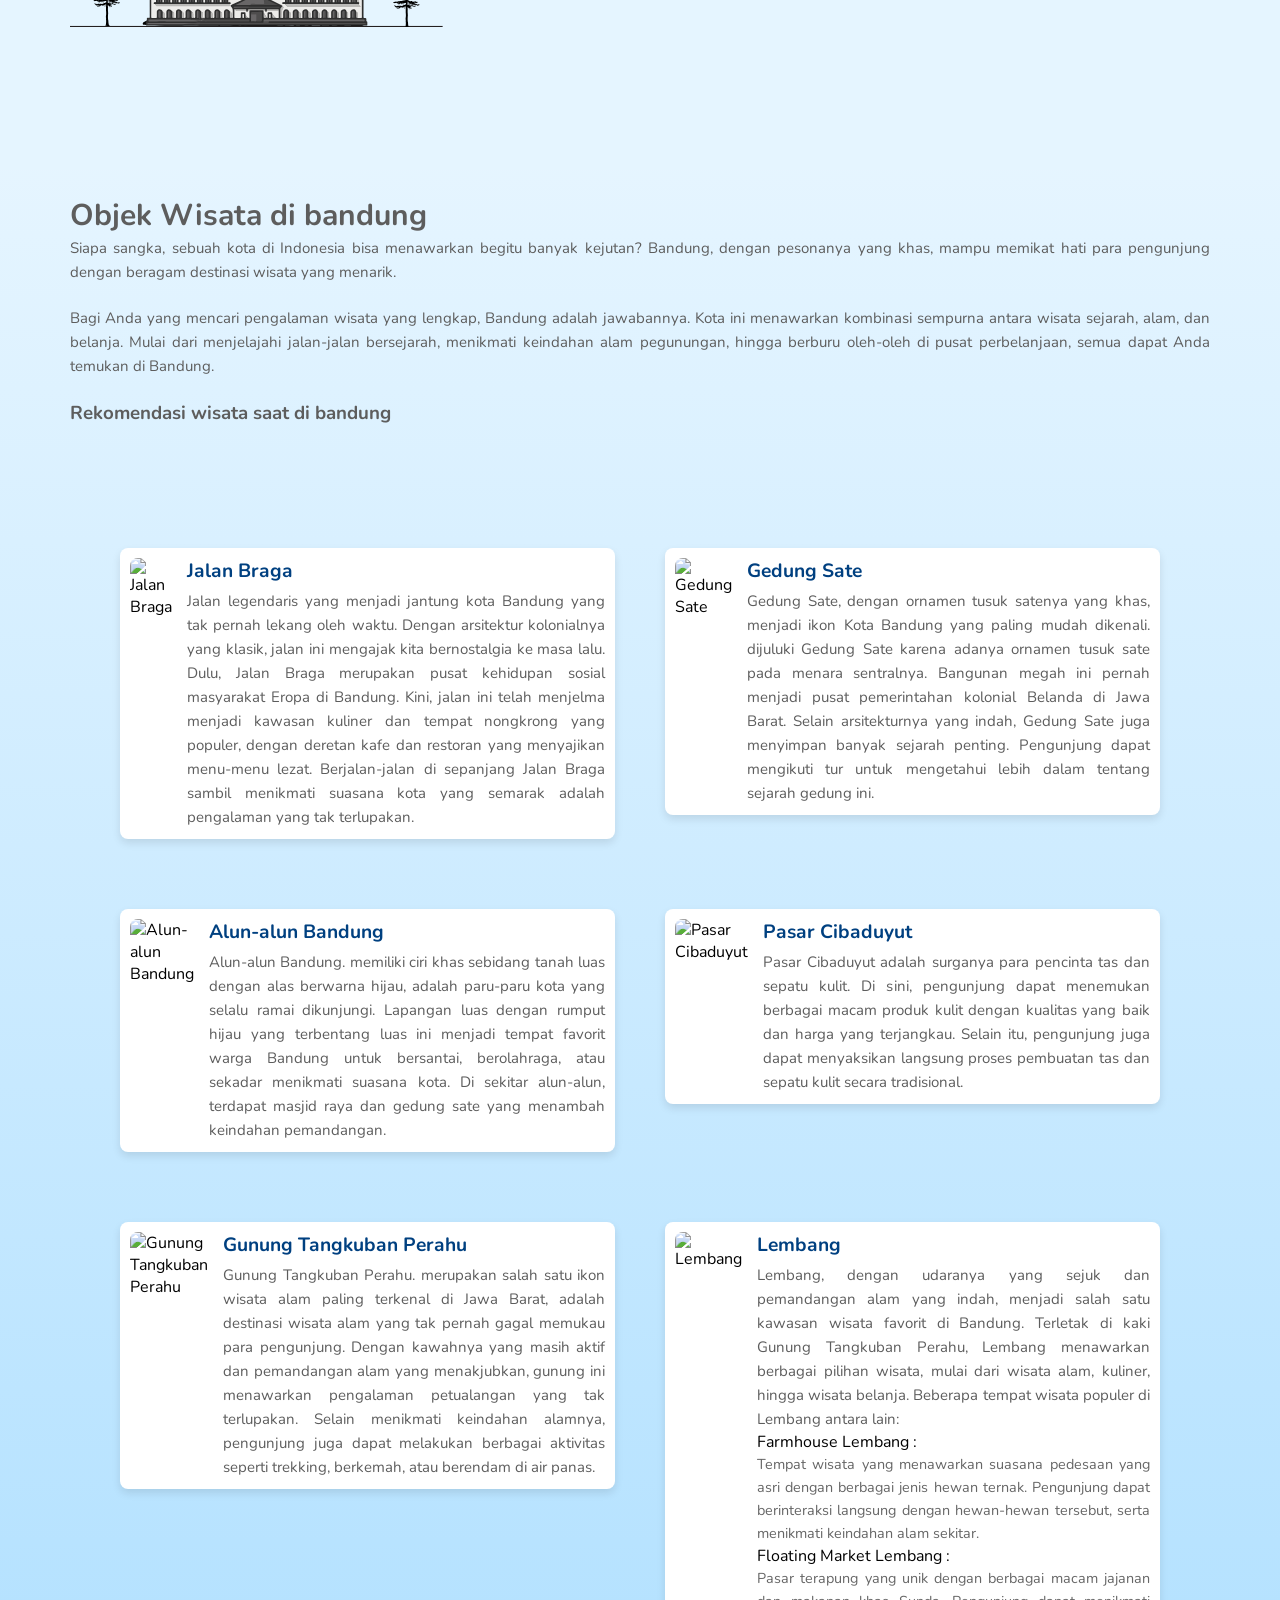
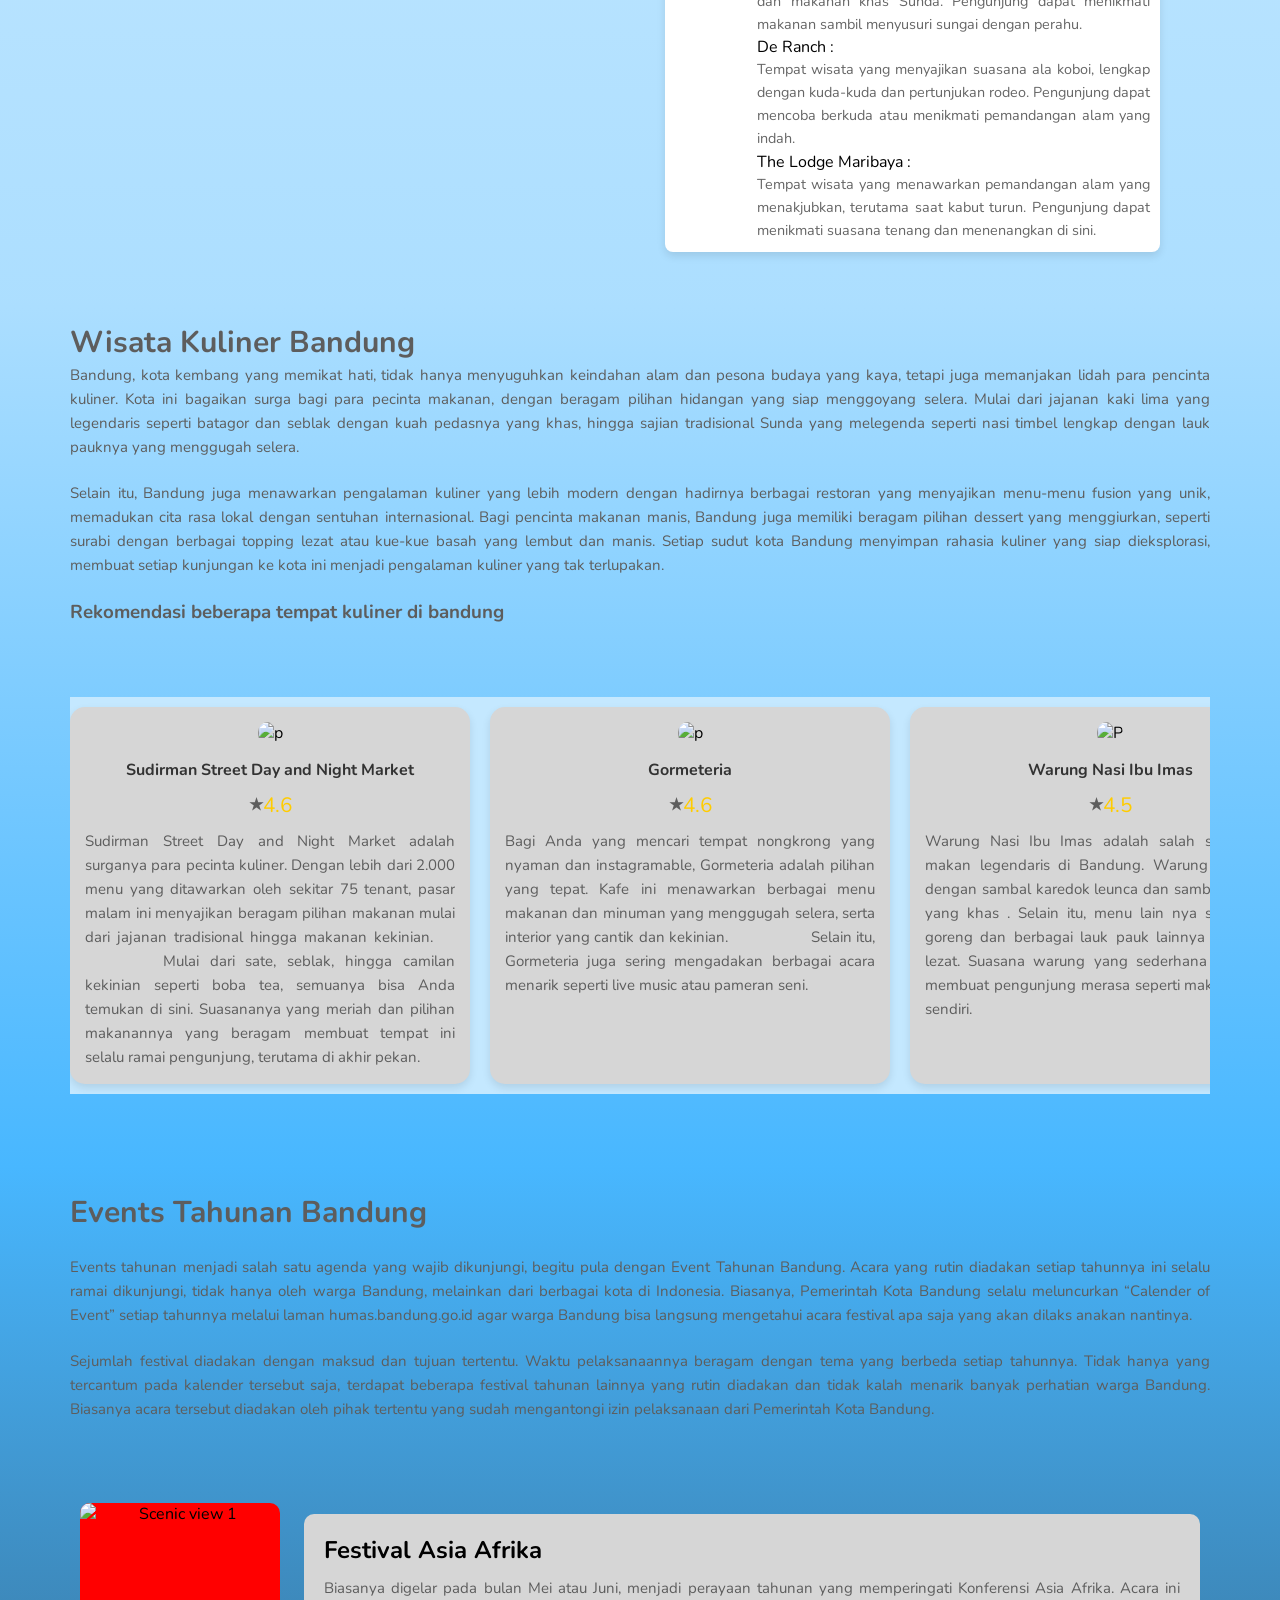
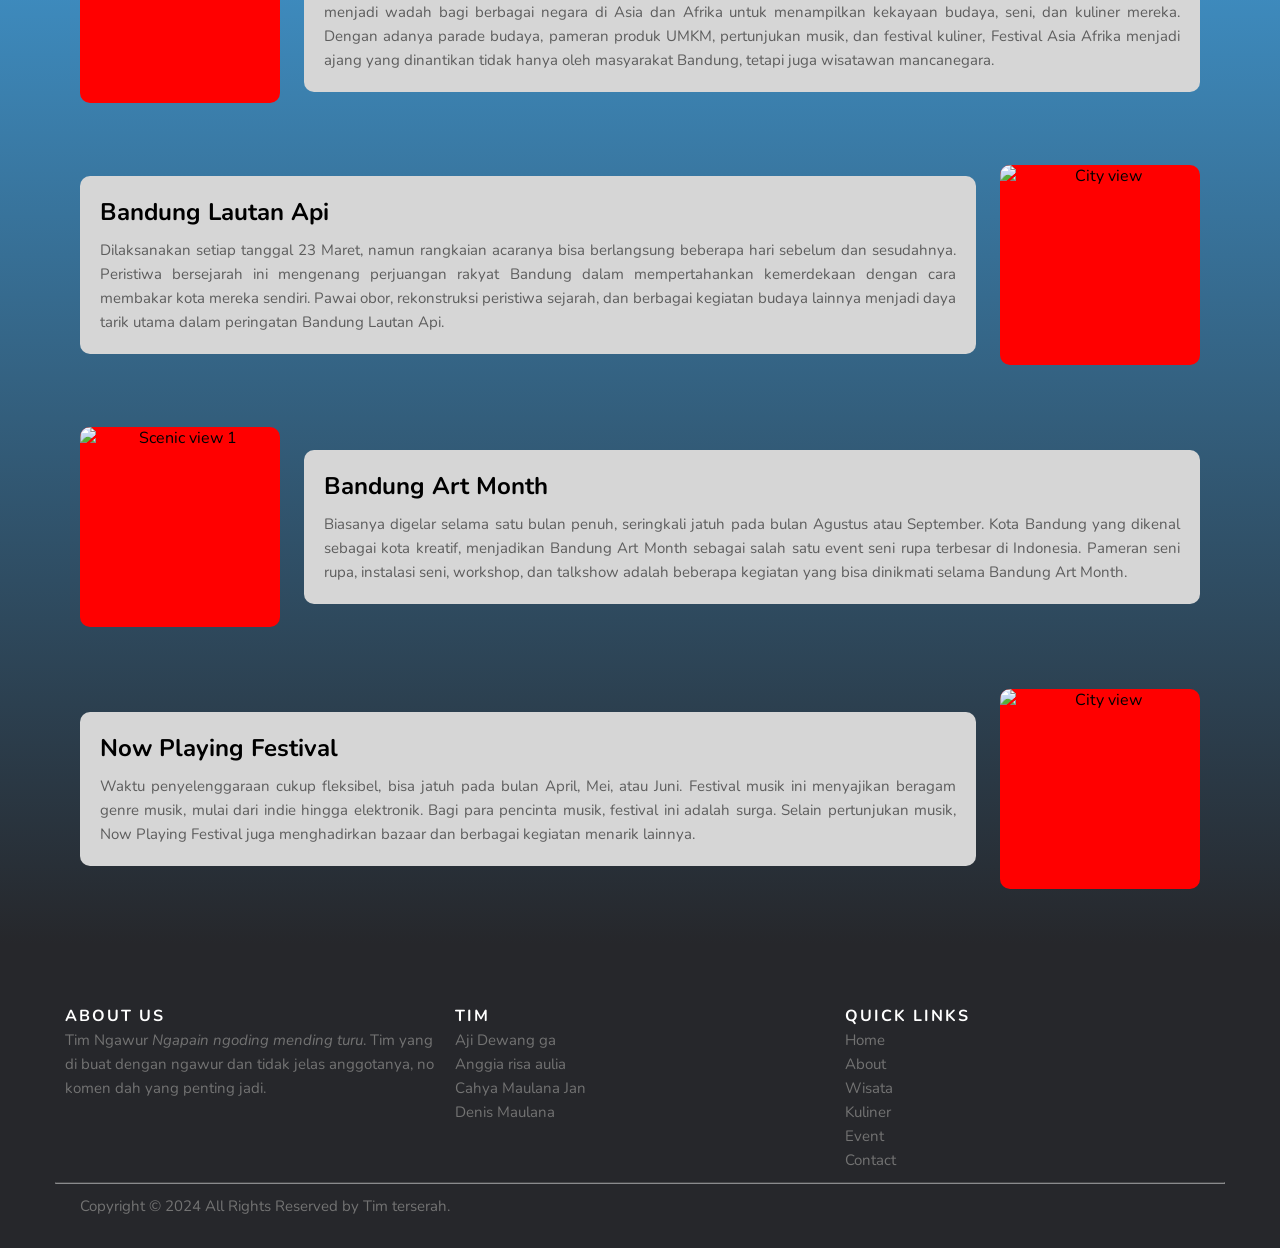
==== commit c626dcfe: "Update index.html" ====
--- a/Bandung/index.html
+++ b/Bandung/index.html
@@ -1,457 +1,589 @@
 <!DOCTYPE html>
-<html lang="en" >
+<html lang="en">
 <head>
   <meta charset="UTF-8">
+  <meta name="viewport" content="width=device-width, initial-scale=1.0">
   <title>Bandung</title>
+  <link rel="stylesheet" href="style.css">
   <link rel="stylesheet" href="https://fonts.googleapis.com/css2?family=Open+Sans:ital,wght@0,300;0,400;0,600;0,700;0,800;1,300;1,400;1,600;1,700;1,800&display=swap">
-  
   <link href="https://unpkg.com/aos@2.3.1/dist/aos.css" rel="stylesheet"> 
-  
   <link rel='stylesheet' href='https://cdnjs.cloudflare.com/ajax/libs/normalize/8.0.1/normalize.min.css'>
-  <link rel="stylesheet" href="./style.css">
-
 </head>
 <body>
-<!-- Awal halaman rumah -->
-      <article class="landing-page">
-        <header id="home">
-          <div class="container">
-            <a href="#home" class="logo">Tim <b>Terserah</b></a>
-            <nav>
-             <ul class="links">
-  <a href="#home"><li>Home</li></a>   
-  <a href="#about"><li>About</li></a>
-  <a href="#wisata"><li>Wisata</li></a>
-  <a href="#kuliner"><li>Kuliner</li></a>
-  <a href="#event"><li>Event</li></a>
-  <a href="#contact"><li>Contact</li></a>
-             </ul>
-            </nav>
-          </div>
-        </header> 
+  <!-- Awal halaman rumah -->
+  <article class="landing-page">
+    <header id="home">
+      <div class="container">
+        <a href="#home" class="logo">Tim <b>Terserah</b></a>
+        <nav>
+          <ul class="links">
+            <a href="#home"><li>Home</li></a>   
+            <a href="#about"><li>About</li></a>
+            <a href="#wisata"><li>Wisata</li></a>
+            <a href="#kuliner"><li>Kuliner</li></a>
+            <a href="#event"><li>Event</li></a>
+            <a href="#contact"><li>Contact</li></a>
+          </ul>
+        </nav>
+      </div>
+    </header> 
         
-        <main> 
-        <section class="content">
-          <div class="container" 
-          style="overflow-x: hidden; overflow-y: hidden;">
-            <div class="info">
-              
-          <div data-aos="fade-right"
-          data-aos-duration="3000">
-              
-              <h1>Bandung</h1>
-              <p>Sebuah kota sekaligus menjadi ibu kota provinsi di Provinsi Jawa Barat, Indonesia. Kota Bandung juga merupakan kota terbesar ketiga di Indonesia, setelah Jakarta dan Kota Surabaya. Kota ini menjadi kota terpadat kedua di Indonesia setelah Jakarta dengan kepadatan mencapai 15.051 jiwa/km². </p>
-              
-              </div>
-              
-              </div>
-            
-              <div data-aos="fade-left"
-              data-aos-duration="3000">           
-            
-             <div class="image">
-              <img src="Asset/logo1.svg">
-             </div>
-             
-             </div>
-          </div>
-        </section>
-      </article>
- <!-- Akhir Halaman Rumah -->
- 
- <!-- Awal Halaman Tentang -->
-      <article class="Page-About">
-        <section class="content">
-          <div class="container">
-            <div class="isi">
-              
-              <h1 id="about">Sejarah singkat kota bandung</h1>
-              <p> <b>Bandung</b>, Kota Kembang, memiliki sejarah yang panjang dan menarik. Awal mula kota ini dapat ditelusuri hingga masa Kerajaan Mataram, namun perkembangan signifikan terjadi pada masa kolonial Belanda. Pada tahun 1810, di bawah pemerintahan Gubernur Jenderal Herman Willem Daendels, Bandung secara resmi ditetapkan sebagai ibu kota Kabupaten Bandung. Di bawah pemerintahan Hindia Belanda, Bandung disulap menjadi kota modern dengan arsitektur khas Eropa.
-              </p>
-              
-              <br>
-              
-              <p>
-                Sebuah peristiwa penting yang tak terlupakan dalam sejarah Bandung adalah Bandung Lautan Api pada tahun 1946. Aksi heroik ini dilakukan penduduk Bandung untuk mencegah Sekutu memanfaatkan kota setelah kemerdekaan. Pasca kemerdekaan, Bandung terus berkembang pesat, terutama di sektor pendidikan, ekonomi, dan pariwisata. Kota ini juga menjadi tuan rumah Konferensi Asia Afrika pada tahun 1955, sebuah peristiwa bersejarah yang sangat berpengaruh dalam kancah politik dunia.
-              </p>
-              
-              </div>               
-              
-            
-            
-      <div class="galery">
-        
-        <img src="asset/logo.svg" alt="">
-        <div class="card">
-            <img src="https://img.hotimg.com/Img1.jpeg" alt="">
-            <div class="card-info">
-                <h1>kota yang dikelilingi gunung</h1>
-                <p>Bandung, dengan panorama pegunungan yang menjulang tinggi, seolah menjadi lukisan alam yang indah. Udara sejuknya yang khas dan keindahan alamnya yang memukau menjadikan kota ini sebagai surga bagi para wisatawan yang mencari ketenangan dan keindahan alam.</p>
-            </div>
-        </div>
+    <main> 
+      <section class="content">
+        <div class="container">
+          <div class="info">
+            
+          <div data-aos="fade-right"
+          data-aos-duration="3000">
+            
+            <h1>Bandung</h1>
+            <p>Sebuah kota sekaligus menjadi ibu kota provinsi di Provinsi Jawa Barat, Indonesia. Kota Bandung juga merupakan kota terbesar ketiga di Indonesia, setelah Jakarta dan Kota Surabaya. Kota ini menjadi kota terpadat kedua di Indonesia setelah Jakarta dengan kepadatan mencapai 15.051 jiwa/km². </p>
+          </div>
+          
+          </div>
+          
+          <div data-aos="fade-left"
+          data-aos-duration="3000">
+          
+          <div class="image">
+            <img src="Asset/logo1.svg" alt="Logo Bandung">
+          </div>
+          
+          </div>
+          
+        </div>
+      </section>
+    </main>
+  </article>
+  <!-- Akhir Halaman Rumah -->
   
-        <div class="card">
-            <img src="https://img.hotimg.com/Img2.jpeg" alt="">
-            <div class="card-info">
+  <!-- Awal Halaman Tentang -->
+  <article class="Page-About">
+    <section class="content">
+      <div class="container">
+        <div class="isi">
+          
+          <div data-aos="fade-right"
+          data-aos-duration="3000">
+          
+          <h1 id="about">Sejarah singkat kota bandung</h1>
+          
+          </div>
+          
+          
+          <div data-aos="fade-left"
+          data-aos-duration="3000">          
+          
+          <p> <b>Bandung</b>, Kota Kembang, memiliki sejarah yang panjang dan menarik. Awal mula kota ini dapat ditelusuri hingga masa Kerajaan Mataram, namun perkembangan signifikan terjadi pada masa kolonial Belanda. Pada tahun 1810, di bawah pemerintahan Gubernur Jenderal Herman Willem Daendels, Bandung secara resmi ditetapkan sebagai ibu kota Kabupaten Bandung. Di bawah pemerintahan Hindia Belanda, Bandung disulap menjadi kota modern dengan arsitektur khas Eropa.
+          </p>
+          
+          </div>
+          
+          <br>
+          
+          <div data-aos="fade-left"
+          data-aos-duration="3000">
+            
+          <p>
+            Sebuah peristiwa penting yang tak terlupakan dalam sejarah Bandung adalah Bandung Lautan Api pada tahun 1946. Aksi heroik ini dilakukan penduduk Bandung untuk mencegah Sekutu memanfaatkan kota setelah kemerdekaan. Pasca kemerdekaan, Bandung terus berkembang pesat, terutama di sektor pendidikan, ekonomi, dan pariwisata. Kota ini juga menjadi tuan rumah Konferensi Asia Afrika pada tahun 1955, sebuah peristiwa bersejarah yang sangat berpengaruh dalam kancah politik dunia.
+          </p>
+          
+          </div>
+          
+          <br>
+          <div class="galery">
+            
+          <div data-aos="fade-right"
+          data-aos-duration="3000">
+            
+            <img src="Asset/logo.svg" alt="Gedung-Sate-SVG">
+            
+          </div>
+          
+          
+          <div data-aos="flip-right"
+          data-aos-duration="3000">
+
+            
+            <div class="card">
+              <img src="https://img.hotimg.com/Img1.jpeg" alt="">
+              <div class="card-info">
+                <h1>kota yang dikelilingi gunung</h 1>
+                <p>Band ung, dengan panorama pegunungan yang menjulang tinggi, seolah menjadi lukisan alam yang indah. Udara sejuknya yang khas dan keindahan alamnya yang memukau menjadikan kota ini sebagai surga bagi para wisatawan yang mencari ketenangan dan keindahan alam.</p>
+              </div>
+            </div>
+            
+          </div>
+          
+          
+          <div data-aos="flip-left"
+          data-aos-duration="3000">
+          
+            <div class="card">
+              <img src="https://img.hotimg.com/Img2.jpeg" alt="">
+              <div class="card-info">
                 <h1>kota Kembang</h1>
                 <p>Bandung, tak hanya dikenal sebagai Paris van Java, tetapi juga menyandang gelar Kota Kembang yang begitu memesona dengan keindahan alamnya. Sejak masa kolonial, kota ini telah menjadi pusat perkebunan bunga dan tanaman hias, sehingga julukan Kota Kembang pun melekat erat. Hingga kini, warisan budaya tersebut masih dapat kita nikmati melalui berbagai taman kota yang indah dan acara-acara bertema bunga..</p>
-            </div>
-        </div>
-      
-       </div>
+              </div>
+            </div>
+          
+          </div>          
+          
+          </div>
+        </div>
+      </div>
+    </section>
+  </article>
+  <!-- Akhir Halaman Tentang -->
+  
+  <!-- Awal Halaman Wisata -->
+  <article class="Page-Wisata">
+    <section class="content">
+      <div class="container">
+        <div class="isi">
+          
+          <div data-aos="fade-right"
+          data-aos-duration="3000">
+          
+          <h1 id="wisata">Objek Wisata di bandung</h1>
+          
+          </div>
+          
+          
+          <div data-aos="fade-left"
+          data-aos-duration="3000">          
+          
+          <p>Siapa sangka, sebuah kota di Indonesia bisa menawarkan begitu banyak kejutan? Bandung, dengan pesonanya yang khas, mampu memikat hati para pengunjung dengan beragam destinasi wisata yang menarik.
+          </p>
+          
+          </div>
+          
+          <br>
+          
+          <div data-aos="fade-left"
+          data-aos-duration="3000">
+          
+          <p>
+            Bagi Anda yang mencari pengalaman wisata yang lengkap, Bandung adalah jawabannya. Kota ini menawarkan kombinasi sempurna antara wisata sejarah, alam, dan belanja. Mulai dari menjelajahi jalan-jalan bersejarah, menikmati keindahan alam pegunungan, hingga berburu oleh-oleh di pusat perbelanjaan, semua dapat Anda temukan di Bandung.
+          </p>
+          
+          </div>
+          
+          <br>
+          
+          <div data-aos="fade-right"
+          data-aos-duration="3000">
+          
+          <h3>Rekomendasi wisata saat di bandung</h3>
+          
+          </div>
+          
+          <br>
+          
+          <div class="container-1">
+            
+          <div data-aos="fade-right"
+          data-aos-duration="3000">            
+            
+            <div class="place">
+              <img src="https://img.hotimg.com/Img3.jpeg" alt="Jalan Braga">
+              <div class="text">
+                <h2>Jalan Braga</h2>
+                <p>Jalan legendaris yang menjadi jantung kota Bandung yang tak pernah lekang oleh waktu. Dengan arsitektur kolonialnya yang klasik, jalan ini mengajak kita bernostalgia ke masa lalu. Dulu, Jalan Braga merupakan pusat kehidupan sosial masyarakat Eropa di Bandung. Kini, jalan ini telah menjelma menjadi kawasan kuliner dan tempat nongkrong yang populer, dengan deretan kafe dan restoran yang menyajikan menu-menu lezat. Berjalan-jalan di sepanjang Jalan Braga sambil menikmati suasana kota yang semarak adalah pengalaman yang tak terlupakan.</p>
+              </div>
+            </div>
+            
+            </div>
+            
+        
+          <div data-aos="fade-left"
+          data-aos-duration="3000">
+            
+            <div class="place">
+              <img src="https://img.hotimg.com/Img4.jpeg" alt="Gedung Sate">
+              <div class="text">
+                <h2>Gedung Sate</h2>
+                <p>Gedung Sate, dengan ornamen tusuk satenya yang khas, menjadi ikon Kota Bandung yang paling mudah dikenali. dijuluki Gedung Sate karena adanya ornamen tusuk sate pada menara sentralnya. Bangunan megah ini pernah menjadi pusat pemerintahan kolonial Belanda di Jawa Barat. Selain arsitekturnya yang indah, Gedung Sate juga menyimpan banyak sejarah penting. Pengunjung dapat mengikuti tur untuk mengetahui lebih dalam tentang sejarah gedung ini.</p>
+              </div>
+            </div>
+            
+            </div>
+            
+            
+          <div data-aos="fade-right"
+          data-aos-duration="3000">
+            
+            <div class="place">
+              <img src="https://img.hotimg.com/Img5.jpeg" alt="Alun-alun Bandung">
+              <div class="text ">
+                <h2>Alun-alun Bandung</h2>
+                <p>Alun-alun Bandung. memiliki ciri khas sebidang tanah luas dengan alas berwarna hijau, adalah paru-paru kota yang selalu ramai dikunjungi. Lapangan luas dengan rumput hijau yang terbentang luas ini menjadi tempat favorit warga Bandung untuk bersantai, berolahraga, atau sekadar menikmati suasana kota. Di sekitar alun-alun, terdapat masjid raya dan gedung sate yang menambah keindahan pemandangan.</p>
+              </div>
+            </div>
+            
+            </div>
+            
+            
+          <div data-aos="fade-left"
+          data-aos-duration="3000">
+            
+            <div class="place">
+              <img src="https://img.hotimg.com/Img6.jpeg" alt="Pasar Cibaduyut">
+              <div class="text">
+                <h2>Pasar Cibaduyut</h2>
+                <p>Pasar Cibaduyut adalah surganya para pencinta tas dan sepatu kulit. Di sini, pengunjung dapat menemukan berbagai macam produk kulit dengan kualitas yang baik dan harga yang terjangkau. Selain itu, pengunjung juga dapat menyaksikan langsung proses pembuatan tas dan sepatu kulit secara tradisional.</p>
+              </div>
+            </div>
+            
+            </div>
+            
+          
+          <div data-aos="fade-right"
+          data-aos-duration="3000">
+            
+            <div class="place">
+              <img src="https://img.hotimg.com/Img8.jpeg" alt="Gunung Tangkuban Perahu">
+              <div class="text">
+                <h2>Gunung Tangkuban Perahu</h2>
+                <p>Gunung Tangkuban Perahu. merupakan salah satu ikon wisata alam paling terkenal di Jawa Barat, adalah destinasi wisata alam yang tak pernah gagal memukau para pengunjung. Dengan kawahnya yang masih aktif dan pemandangan alam yang menakjubkan, gunung ini menawarkan pengalaman petualangan yang tak terlupakan. Selain menikmati keindahan alamnya, pengunjung juga dapat melakukan berbagai aktivitas seperti trekking, berkemah, atau berendam di air panas.</p>
+              </div>
+            </div>
+            
+            </div>
+            
+            
+          <div data-aos="fade-left"
+          data-aos-duration="3000">
+              
+            <div class="place">
+              <img src="https://img.hotimg.com/Img7.jpeg" alt="Lembang">
+              <div class="text">
+                <h2>Lembang</h2>
+                <p>Lembang, dengan udaranya yang sejuk dan pemandangan alam yang indah, menjadi salah satu kawasan wisata favorit di Bandung. Terletak di kaki Gunung Tangkuban Perahu, Lembang menawarkan berbagai pilihan wisata, mulai dari wisata alam, kuliner, hingga wisata belanja. Beberapa tempat wisata populer di Lembang antara lain:
+                  <br>
+                  <dl>
+                    <dt> Farmhouse Lembang : </dt> 
+                    <dd> Tempat wisata yang menawarkan suasana pedesaan yang asri dengan berbagai jenis hewan ternak. Pengunjung dapat berinteraksi langsung dengan hewan-hewan tersebut, serta menikmati keindahan alam sekitar. </dd>
+                  </dl>
+                  <dl>
+                    <dt> Floating Market Lembang : </dt> 
+                    <dd> Pasar terapung yang unik dengan berbagai macam jajanan dan makanan khas Sunda. Pengunjung dapat menikmati makanan sambil menyusuri sungai dengan perahu. </dd>
+                  </dl>	 
+                  <dl>
+                    <dt> De Ranch : </dt> 
+                    <dd> Tempat wisata yang menyajikan suasana ala koboi, lengkap dengan kuda-kuda dan pertunjukan rodeo. Pengunjung dapat mencoba berkuda atau menikmati pemandangan alam yang indah. </dd>
+                  </dl>
+                  <dl>
+                    <dt> The Lodge Maribaya : </dt> 
+                    <dd> Tempat wisata yang menawarkan pemandangan alam yang menakjubkan, terutama saat kabut turun. Pengunjung dapat menikmati suasana tenang dan menenangkan di sini. </dd>
+                  </dl>	 	 
+                </p>
+              </div>
+            </div>
+            
+            </div>
+            
+          </div>
+        </div>
+      </div>
+    </section>
+  </article>
+  <!-- Akhir Halaman Wisata -->
+  
+  <!-- Awal Halaman kul iner -->
+  <article class=" Page-Kuliner">
+    <section class="content">
+      <div class="container">
+        <div class="isi">
+          
+          <div data-aos="fade-right"
+          data-aos-duration="3000">
+          
+          <h1 id="kuliner"> Wisata Kuliner Bandung </h1>
+          
+          </div>
+          
+          
+          <div data-aos="fade-left"
+          data-aos-duration="3000">
+            
+          <p>Bandung, kota kembang yang memikat hati, tidak hanya menyuguhkan keindahan alam dan pesona budaya yang kaya, tetapi juga memanjakan lidah para pencinta kuliner. Kota ini bagaikan surga bagi para pecinta makanan, dengan beragam pilihan hidangan yang siap menggoyang selera. Mulai dari jajanan kaki lima yang legendaris seperti batagor dan seblak dengan kuah pedasnya yang khas, hingga sajian tradisional Sunda yang melegenda seperti nasi timbel lengkap dengan lauk pauknya yang menggugah selera.
+          </p>
+          
+          </div>
+          
+          <br>
+          
+          <div data-aos="fade-left"
+          data-aos-duration="3000">
+            
+          <p>Selain itu, Bandung juga menawarkan pengalaman kuliner yang lebih modern dengan hadirnya berbagai restoran yang menyajikan menu-menu fusion yang unik, memadukan cita rasa lokal dengan sentuhan internasional. Bagi pencinta makanan manis, Bandung juga memiliki beragam pilihan dessert yang menggiurkan, seperti surabi dengan berbagai topping lezat atau kue-kue basah yang lembut dan manis. Setiap sudut kota Bandung menyimpan rahasia kuliner yang siap dieksplorasi, membuat setiap kunjungan ke kota ini menjadi pengalaman kuliner yang tak terlupakan.
+          </p>
+          
+          </div>
+          
+          <br>
+          
+          <div data-aos="fade-right"
+          data-aos-duration="3000">
+            
+          <h3> Rekomendasi beberapa
+          tempat kuliner di bandung</h3>
+          
+          </div>
+          
+          <br>
+          
+          <div data-aos="fade-top"
+          data-aos-duration="3000">
+            
+          <div class="menu-wrapper">
+            <div class="menu-container">
+              <div class="card-kuliner">
+                <img src="https://img.hotimg.com/Img8900fb8fa841f0ad6.jpeg" alt="p">
+                <div class="content-kuliner">
+                  <h3>Sudirman Street Day and Night Market</h3>
+                  <div class="rating">
+                    <h4>★</h4>
+                    <span>4.6</span>
+                  </div>
+                  <p>Sudirman Street Day and Night Market adalah surganya para pecinta kuliner. Dengan lebih dari 2.000 menu yang ditawarkan oleh sekitar 75 tenant, pasar malam ini menyajikan beragam pilihan makanan mulai dari jajanan tradisional hingga makanan kekinian.
+                   &emsp;
+                   &emsp;
+                   &emsp;
+                   &emsp;
+                  Mulai dari sate, seblak, hingga camilan kekinian seperti boba tea, semuanya bisa Anda temukan di sini. Suasananya yang meriah dan pilihan makanannya yang beragam membuat tempat ini selalu ramai pengunjung, terutama di akhir pekan.</p>
+                </div>
+              </div>
+              <div class="card-kuliner">
+                <img src="https://img.hotimg.com/Img9.jpeg" alt="p">
+                <div class="content-kuliner">
+                  <h3>Gormeteria</h3>
+                  <div class="rating">
+                    <h4>★</h4>
+                    <span>4.6</span>
+                  </div>
+                  <p> Bagi Anda yang mencari tempat nongkrong yang nyaman dan instagramable, Gormeteria adalah pilihan yang tepat. Kafe ini menawarkan berbagai menu makanan dan minuman yang menggugah selera, serta interior yang cantik dan kekinian.
+                   &emsp;
+                   &emsp;
+                   &emsp;
+                   &emsp;
+                  Selain itu, Gormeteria juga sering mengadakan berbagai acara menarik seperti live music atau pameran seni.</p>
+                </div>
+              </div>
+              <div class="card-kuliner">
+                <img src="https://img.hotimg.com/Img10.jpeg" alt="P">
+                <div class="content-kuliner">
+                  <h3>Warung Nasi Ibu Imas</h3>
+                  <div class="rating">
+                    <h4>★</h4>
+                    <span>4.5</span>
+                  </div>
+                  <p>Warung Nasi Ibu Imas adalah salah satu warung makan legendaris di Bandung. Warung ini terkenal dengan sambal karedok leunca dan sambal dadaknya yang khas . Selain itu, menu lain nya seperti ayam goreng dan berbagai lauk pauk lainnya juga sangat lezat. Suasana warung yang sederhana dan homey membuat pengunjung merasa seperti makan di rumah sendiri. </p>
+                </div>
+              </div>
+              <div class="card-kuliner">
+                <img src="https://img.hotimg.com/Img11.jpeg" alt="A">
+                <div class="content-kuliner">
+                  <h3>Lontong Kari Kebon Karet</h3>
+                  <div class="rating">
+                    <h4>★</h4>
+                    <span>4.5</span>
+                  </div>
+                  <p>Lontong Kari Kebon Karet adalah tujuan wajib bagi para pencinta lontong kari. Kuah karinya yang gurih dan dagingnya yang empuk membuat hidangan ini sangat menggoyang lidah. Selain lontong kari, warung ini juga menawarkan menu lainnya seperti sate dan gorengan.</p>
+                </div>
+              </div>
+              <div class="card-kuliner">
+                <img src="https://img.hotimg.com/Img12.jpeg" alt="A">
+                <div class="content-kuliner">
+                  <h3>Atmosphere Resort Café</h3>
+                  <div class="rating">
+                    <h4>★</h4>
+                    <span>4.5</span>
+                  </div>
+                  <p>Atmosphere Resort Cafe menawarkan pengalaman bersantai yang berbeda. Dengan suasana yang nyaman dan panorama yang cantik, kafe ini adalah tempat yang sempurna untuk bersantai sambil menikmati hidangan lezat. Menu yang ditawarkan cukup beragam, mulai dari makanan ringan hingga makanan berat.</p>
+                </div>
+              </div>
+              <div class="card-kuliner">
+                <img src="https://img.hotimg.com/Img14.jpeg" alt="A">
+                <div class="content-kuliner">
+                  <h3>Bubur Ayam Gibbas</h3>
+                  <div class="rating">
+                    <h4>★</h4>
+                    <span>4.3</span>
+                  </div>
+                  <p>Bubur ayam Gibbas adalah salah satu bubur ayam paling populer di Bandung. Bubur ayam ini terkenal dengan topingnya yang beragam, mulai dari cakwe, kerupuk, hingga suiran ayam. Rasanya yang gurih dan teksturnya yang lembut membuat bubur ayam ini selalu menjadi favorit banyak orang.</p>
+                </div>
+              </div>
+              <div class="card-kuliner">
+                <img src="https://img.hotimg.com/Img13.jpeg" alt="A">
+                <div class="content-kuliner">
+                  <h3>Nasi Bancakan</h3>
+                  <div class="rating">
+                    <h4>★</h4>
+                    <span>4.6</span>
+                  </div>
+                  <p>Nasi bancakan adalah konsep makan yang unik di mana pengunjung bisa mengambil sendiri makanan yang mereka inginkan. Di sini, Anda akan menemukan berbagai macam lauk pauk khas Indonesia, seperti rendang, sayur asem, dan ikan goreng. Konsep makan yang bebas ini memungkinkan Anda untuk mencoba berbagai macam makanan sekaligus. </p>
+                </div>
+              </div>
+            </div>
+            
+            </div>
+            
+          </div>
+        </div>
+      </div>
+    </section>
+  </article>
+  <!-- Akhir Halaman kuliner -->
+  
+  <!-- Awal Halaman Event -->
+  <article class="Page-Event">
+    <section class="content">
+      <div class="container">
+        <div class="isi">
+          
+          <div data-aos="fade-right"
+          data-aos-duration="3000">
+            
+          <h1 id="event">Events Tahunan Bandung</h1>
+          
+          </div>
+          
+          <br>
+          
+          <div data-aos="fade-left"
+          data-aos-duration="3000">
+            
+          <P>Events tahunan menjadi salah satu agenda yang wajib dikunjungi, begitu pula dengan Event Tahunan Bandung. Acara yang rutin diadakan setiap tahunnya ini selalu ramai dikunjungi, tidak hanya oleh warga Bandung, melainkan dari berbagai kota di Indonesia. Biasanya, Pemerintah Kota Bandung selalu meluncurkan “Calender of Event” setiap tahunnya melalui laman humas.bandung.go.id agar warga Bandung bisa langsung mengetahui acara festival apa saja yang akan dilaks anakan nantinya.
+          </P>
+          
+          </div>
+          
+          <br>
+          
+          <div data-aos="fade-left"
+          data-aos-duration="3000">
+            
+          <P>Sejumlah festival diadakan dengan maksud dan tujuan tertentu. Waktu pelaksanaannya beragam dengan tema yang berbeda setiap tahunnya. Tidak hanya yang tercantum pada kalender tersebut saja, terdapat beberapa festival tahunan lainnya yang rutin diadakan dan tidak kalah menarik banyak perhatian warga Bandung. Biasanya acara tersebut diadakan oleh pihak tertentu yang sudah mengantongi izin pelaksanaan dari Pemerintah Kota Bandung. 
+          </P>
+          
+          </div>
+          
+          <br>
+          
+          <div class="container-3">
+            
+          <div data-aos="fade-left"
+          data-aos-duration="3000">
+            
+            <div class="section">
+              <img src="https://img.hotimg.com/Img142f641a3112a0ebc9.jpeg" alt="Scenic view 1" class="image-event">
+              <div class="text-box">
+                <h2>Festival Asia Afrika</h2>
+                <p> Biasanya digelar pada bulan Mei atau Juni, menjadi perayaan tahunan yang memperingati Konferensi Asia Afrika. Acara ini menjadi wadah bagi berbagai negara di Asia dan Afrika untuk menampilkan kekayaan budaya, seni, dan kuliner mereka. Dengan adanya parade budaya, pameran produk UMKM, pertunjukan musik, dan festival kuliner, Festival Asia Afrika menjadi ajang yang dinantikan tidak hanya oleh masyarakat Bandung, tetapi juga wisatawan mancanegara.</p>
+              </div>
+            </div>
+            
+          </div>
+          
+          <br>
+          
+          <div data-aos="fade-right"
+          data-aos-duration="3000">
+            
+            <div class="section">
+              <div class="text-box">
+                <h2>Bandung Lautan Api</h2>
+                <p>Dilaksanakan setiap tanggal 23 Maret, namun rangkaian acaranya bisa berlangsung beberapa hari sebelum dan sesudahnya. Peristiwa bersejarah ini mengenang perjuangan rakyat Bandung dalam mempertahankan kemerdekaan dengan cara membakar kota mereka sendiri. Pawai obor, rekonstruksi peristiwa sejarah, dan berbagai kegiatan budaya lainnya menjadi daya tarik utama dalam peringatan Bandung Lautan Api.</p>
+              </div>
+              <img src="https://img.hotimg.com/Img15.jpeg" alt="City view" class="image-event">
+            </div>
+            
+            </div>
+            
+            <br>
+            
+          <div data-aos="fade-left"
+          data-aos-duration="3000">
+            
+            <div class="section">
+              <img src="https://img.hotimg.com/Img16.jpeg" alt="Scenic view 1" class="image-event">
+              <div class="text-box">
+                <h2>Bandung Art Month</h2>
+                <p> Biasanya digelar selama satu bulan penuh, seringkali jatuh pada bulan Agustus atau September. Kota Bandung yang dikenal sebagai kota kreatif, menjadikan Bandung Art Month sebagai salah satu event seni rupa terbesar di Indonesia. Pameran seni rupa, instalasi seni, workshop, dan talkshow adalah beberapa kegiatan yang bisa dinikmati selama Bandung Art Month.</p>
+              </div>
+            </div>
+            
+            </div>
+            
+            <br>
+            
+          <div data-aos="fade-right"
+          data-aos-duration="3000">
+            
+            <div class="section">
+              <div class="text-box">
+                <h2>Now Playing Festival</h2>
+                <p>Waktu penyelenggaraan cukup fleksibel, bisa jatuh pada bulan April, Mei, atau Juni. Festival musik ini menyajikan beragam genre musik, mulai dari indie hingga elektronik. Bagi para pencinta musik, festival ini adalah surga. Selain pertunjukan musik, Now Playing Festival juga menghadirkan bazaar dan berbagai kegiatan menarik lainnya.</p>
+              </div>
+              <img src="https://img.hotimg.com/Img17.jpeg" alt="City view" class="image-event">
+            </div>
+            
+            </div>
+            
+          </div>
+        </div>
+      </div>
+    </section>
+  </article>
+  <!-- Akhir Halaman Event -->
+  
+  <footer class="site-footer">
+    <div class="container-6">
+      <div class="row">
+        <div class="footer-column">
+          <h6 id="contact">About us</h6>
+          <p class="text-justify">Tim Ngawur <i>Ngapain ngoding mending turu</i>. Tim yang di buat dengan ngawur dan tidak jelas anggotanya, no komen dah yang penting jadi.</p>
+        </div>
+        <div class="footer-column">
+          <h6>Tim</h6>
+          <ul class="footer-links">
+ <li>Aji Dewang ga</li>
+            <li>Anggia risa aulia</li>
+            <li>Cahya Maulana Jan</li>
+            <li>Denis Maulana</li>
+          </ul>
+        </div>
+        <div class="footer-column">
+          <h6>Quick Links</h6>
+          <ul class="footer-links">
+            <a href="#home"><li>Home</li></a>   
+            <a href="#about"><li>About</li></a>
+            <a href="#wisata"><li>Wisata</li></a>
+            <a href="#kuliner"><li>Kuliner</li></a>
+            <a href="#event"><li>Event</li></a>
+            <a href="#contact"><li>Contact</li></a>
+          </ul>
+        </div>
+      </div>
+      <hr>
     </div>
-        </section>
-      </article>
- <!-- Akhir Halaman Tentang -->      
- 
- <!-- Awal Halaman Wisata -->      
-      <article class="Page-Wisata">
-        <section class="content">
-          <div class="container">
-            <div class="isi">
-              
-              
-              <h1 id="wisata">Objek Wisata di bandung</h1>
-              <p>Siapa sangka, sebuah kota di Indonesia bisa menawarkan begitu banyak kejutan? Bandung, dengan pesonanya yang khas, mampu memikat hati para pengunjung dengan beragam destinasi wisata yang menarik.
-              </p>
-            
-              
-              <br>
-              
-              
-              <img src="Asset/logo2.svg" alt="logo">
-              
-              
-              <br>
-              
-            
-                
-              <p>Bagi Anda yang mencari pengalaman wisata yang lengkap, Bandung adalah jawabannya. Kota ini menawarkan kombinasi sempurna antara wisata sejarah, alam, dan belanja. Mulai dari menjelajahi jalan-jalan bersejarah, menikmati keindahan alam pegunungan, hingga berburu oleh-oleh di pusat perbelanjaan, semua dapat Anda temukan di Bandung.
-              </p>
-              
-              <br>
-              
-              <h3>Rekomendasi wisata saat di bandung</h3>
-              
-              <br>
-              
-                <div class="container-1">
-               
-                  <div class="place">
-            <img src="https://img.hotimg.com/img33de7ffecdbd5b4ec.jpeg" alt="Jalan Braga">
-            <div class="text">
-                <h2>Jalan Braga</h2>
-                <p>Jalan legendaria yang menjadi jantung kota Bandung yang tak pernah lekang oleh waktu. Dengan arsitektur kolonialnya yang klasik, jalan ini mengajak kita bernostalgia ke masa lalu. Dulu, Jalan Braga merupakan pusat kehidupan sosial masyarakat Eropa di Bandung. Kini, jalan ini telah menjelma menjadi kawasan kuliner dan tempat nongkrong yang populer, dengan deretan kafe dan restoran yang menyajikan menu-menu lezat. Berjalan-jalan di sepanjang Jalan Braga sambil menikmati suasana kota yang semarak adalah pengalaman yang tak terlupakan.</p>
-            </div>
-        </div>
-        
-
-        <div class="place">
-            <img src="https://img.hotimg.com/Img4.jpeg" alt="Gedung Sate">
-            <div class="text">
-                <h2>Gedung Sate</h2>
-                <p>Gedung Sate, dengan ornamen tusuk satenya yang khas, menjadi ikon Kota Bandung yang paling mudah dikenali. dijuluki Gedung Sate karena adanya ornamen tusuk sate pada menara sentralnya. Bangunan megah ini pernah menjadi pusat pemerintahan kolonial Belanda di Jawa Barat. Selain arsitekturnya yang indah, Gedung Sate juga menyimpan banyak sejarah penting. Pengunjung dapat mengikuti tur untuk mengetahui lebih dalam tentang sejarah gedung ini.
-                  </p>
-            </div>
-        </div>
-
-        <div class="place">
-            <img src="https://img.hotimg.com/Img5.jpeg" alt="Alun-alun Bandung">
-            <div class="text">
-                <h2>Alun-alun Bandung</h2>
-                <p>Alun-alun Bandung. memiliki ciri khas sebidang tanah luas dengan alas berwarna hijau, adalah paru-paru kota yang selalu ramai dikunjungi. Lapangan luas dengan rumput hijau yang terbentang luas ini menjadi tempat favorit warga Bandung untuk bersantai, berolahraga, atau sekadar menikmati suasana kota. Di sekitar alun-alun, terdapat masjid raya dan gedung sate yang menambah keindahan pemandangan.
-                  </p>
-            </div>
-        </div>
-
-        <div class="place">
-            <img src="https://img.hotimg.com/Img6.jpeg" alt="Pasar Cibaduyut">
-            <div class="text">
-                <h2>Pasar Cibaduyut</h2>
-                <p>Pasar Cibaduyut adalah surganya para pencinta tas dan sepatu kulit. Di sini, pengunjung dapat menemukan berbagai macam produk kulit dengan kualitas yang baik dan harga yang terjangkau. Selain itu, pengunjung juga dapat menyaksikan langsung proses pembuatan tas dan sepatu kulit secara tradisional.
-                </p>
-            </div>
-        </div>
-
-        <div class="place">
-            <img src="https://img.hotimg.com/Img8.jpeg" alt="Gunung Tangkuban Perahu">
-            <div class="text">
-                <h2>Gunung Tangkuban Perahu</h2>
-                <p>Gunung Tangkuban Perahu. merupakan salah satu ikon wisata alam paling terkenal di Jawa Barat, adalah destinasi wisata alam yang tak pernah gagal memukau para pengunjung. Dengan kawahnya yang masih aktif dan pemandangan alam yang menakjubkan, gunung ini menawarkan pengalaman petualangan yang tak terlupakan. Selain menikmati keindahan alamnya, pengunjung juga dapat melakukan berbagai aktivitas seperti trekking, berkemah, atau berendam di air panas.
-                  </p>
-            </div>
-        </div>
-        
-        <div class="place">
-          <img src="https://img.hotimg.com/Img7.jpeg" alt="Lembang">
-          <div class="text">
-            <h2>Lembang</h2>
-            <p>Lembang, dengan udaranya yang sejuk dan pemandangan alam yang indah, menjadi salah satu kawasan wisata favorit di Bandung. Terletak di kaki Gunung Tangkuban Perahu, Lembang menawarkan berbagai pilihan wisata, mulai dari wisata alam, kuliner, hingga wisata belanja. Beberapa tempat wisata populer di Lembang antara lain:
-              <br>
-   <dl>
-	 	<dt> Farmhouse Lembang : </dt> 
-	 	<dd> Tempat wisata yang menawarkan suasana pedesaan yang asri dengan berbagai jenis hewan ternak. Pengunjung dapat berinteraksi langsung dengan hewan-hewan tersebut, serta menikmati keindahan alam sekitar. </dd>
-	 </dl>
-   <dl>
-	 	<dt> Floating Market Lembang : </dt> 
-	 	<dd> Pasar terapung yang unik dengan berbagai macam jajanan dan makanan khas Sunda. Pengunjung dapat menikmati makanan sambil menyusuri sungai dengan perahu. </dd>
-	 </dl>	 
-   <dl>
-	 	<dt> De Ranch : </dt> 
-	 	<dd> Tempat wisata yang menyajikan suasana ala koboi, lengkap dengan kuda-kuda dan pertunjukan rodeo. Pengunjung dapat mencoba berkuda atau menikmati pemandangan alam yang indah. </dd>
-	 </dl>
-	 <dl>
-	 	<dt> The Lodge Maribaya : </dt> 
-	 	<dd> Tempat wisata yang menawarkan pemandangan alam yang menakjubkan, terutama saat kabut turun. Pengunjung dapat menikmati suasana tenang dan menenangkan di sini. </dd>
-	 </dl>	 	 
-	 </p>
-                  </div>
-                </div>
-              </div>             
-             
-            </div>
-          </div>
-        </section>
-      </article>
- <!-- Akhir Halaman Wisata --> 
- 
- <!-- Awal Halaman kuliner --> 
-      <article class="Page-Kuliner">
-        <section class="content">
-          <div class="container">
-            <div class="isi">
-              <h1 id="kuliner"> Wisata Kuliner Bandung </h1>
-              <p>Bandung, kota kembang yang memikat hati, tidak hanya menyuguhkan keindahan alam dan pesona budaya yang kaya, tetapi juga memanjakan lidah para pencinta kuliner. Kota ini bagaikan surga bagi para pecinta makanan, dengan beragam pilihan hidangan yang siap menggoyang selera. Mulai dari jajanan kaki lima yang legendaris seperti batagor dan seblak dengan kuah pedasnya yang khas, hingga sajian tradisional Sunda yang melegenda seperti nasi timbel lengkap dengan lauk pauknya yang menggugah selera.
-              </p>
-              <br>
-              <p>Selain itu, Bandung juga menawarkan pengalaman kuliner yang lebih modern dengan hadirnya berbagai restoran yang menyajikan menu-menu fusion yang unik, memadukan cita rasa lokal dengan sentuhan internasional. Bagi pencinta makanan manis, Bandung juga memiliki beragam pilihan dessert yang menggiurkan, seperti surabi dengan berbagai topping lezat atau kue-kue basah yang lembut dan manis. Setiap sudut kota Bandung menyimpan rahasia kuliner yang siap dieksplorasi, membuat setiap kunjungan ke kota ini menjadi pengalaman kuliner yang tak terlupakan.
-              </p>
-              <br>
-              <h3> Rekomendasi beberapa
-              tempat kuliner di bandung</h3>
-              
-    <div class="menu-wrapper">
-        <div class="menu-container">
-            <div class="card-kuliner">
-                <img src="https://img.hotimg.com/Img8900fb8fa841f0ad6.jpeg" alt="p">
-                <div class="content-kuliner">
-                    <h3>Sudirman Street Day and Night Market</h3>
-                    <div class="rating">
-                        <h4>★</h4>
-                        <span>4.6</span>
-                    </div>
-                    <p>Sudirman Street Day and Night Market adalah surganya para pecinta kuliner. Dengan lebih dari 2.000 menu yang ditawarkan oleh sekitar 75 tenant, pasar malam ini menyajikan beragam pilihan makanan mulai dari jajanan tradisional hingga makanan kekinian.
-                     &emsp;
-                     &emsp;
-                     &emsp;
-                     &emsp;
-                    Mulai dari sate, seblak, hingga camilan kekinian seperti boba tea, semuanya bisa Anda temukan di sini. Suasananya yang meriah dan pilihan makanannya yang beragam membuat tempat ini selalu ramai pengunjung, terutama di akhir pekan.</p>
-                </div>
-            </div>
-            
-            <div class="card-kuliner">
-                <img src="https://img.hotimg.com/Img9.jpeg" alt="p">
-                <div class="content-kuliner">
-                    <h3>Gormeteria</h3>
-                    <div class="rating">
-                        <h4>★</h4>
-                        <span>4.6</span>
-                    </div>
-                    <p> Bagi Anda yang mencari tempat nongkrong yang nyaman dan instagramable, Gormeteria adalah pilihan yang tepat. Kafe ini menawarkan berbagai menu makanan dan minuman yang menggugah selera, serta interior yang cantik dan kekinian.
-                     &emsp;
-                     &emsp;
-                     &emsp;
-                     &emsp;
-                     Selain itu, Gormeteria juga sering mengadakan berbagai acara menarik seperti live music atau pameran seni.</p>
-                </div>
-            </div>
-            
-
-            <div class="card-kuliner">
-                <img src="https://img.hotimg.com/Img10.jpeg" alt="P">
-                <div class="content-kuliner">
-                    <h3>Warung Nasi Ibu Imas</h3>
-                    <div class="rating">
-                        <h4>★</h4>
-                        <span>4.5</span>
-                    </div>
-                    <p>Warung Nasi Ibu Imas adalah salah satu warung makan legendaris di Bandung. Warung ini terkenal dengan sambal karedok leunca dan sambal dadaknya yang khas. Selain itu, menu lainnya seperti ayam goreng dan berbagai lauk pauk lainnya juga sangat lezat. Suasana warung yang sederhana dan homey membuat pengunjung merasa seperti makan di rumah sendiri. </p>
-                </div>
-            </div>
-            
-
-            <div class="card-kuliner">
-                <img src="https://img.hotimg.com/Img11.jpeg" alt="A">
-                <div class="content-kuliner">
-                    <h3>Lontong Kari Kebon Karet</h3>
-                    <div class="rating">
-                       <h4>★</h4>
-                       <span>4.5</span>
-                    </div>
-                    <p>Lontong Kari Kebon Karet adalah tujuan wajib bagi para pencinta lontong kari. Kuah karinya yang gurih dan dagingnya yang empuk membuat hidangan ini sangat menggoyang lidah. Selain lontong kari, warung ini juga menawarkan menu lainnya seperti sate dan gorengan.</p>
-                </div>
-            </div>
-            
+    <div class="container">
+      <div class="row">
+        <div class="footer-column">
+          <p class="copyright-text">Copyright &copy; 2024 All Rights Reserved by 
+            <a href="#">Tim terserah</a>.
+          </p>
+        </div>
+      </div>
+    </div>
+  </footer>
   
-            <div class="card-kuliner">
-                <img src="https://img.hotimg.com/Img12.jpeg" alt="A">
-                <div class="content-kuliner">
-                    <h3>Atmosphere Resort Café</h3>
-                    <div class="rating">
-                        <h4>★</h4>
-                        <span>4.5</span>
-                    </div>
-                    <p>Atmosphere Resort Cafe menawarkan pengalaman bersantai yang berbeda. Dengan suasana yang nyaman dan panorama yang cantik, kafe ini adalah tempat yang sempurna untuk bersantai sambil menikmati hidangan lezat. Menu yang ditawarkan cukup beragam, mulai dari makanan ringan hingga makanan berat.</p>
-                </div>
-            </div>
-                                    
-            
-            <div class="card-kuliner">
-                <img src="https://img.hotimg.com/Img14.jpeg" alt="A">
-                <div class="content-kuliner">
-                    <h3>Bubur Ayam Gibbas</h3>
-                    <div class="rating">
-                        <h4>★</h4>
-                        <span>4.3</span>
-                    </div>
-                    <p>Bubur ayam Gibbas adalah salah satu bubur ayam paling populer di Bandung. Bubur ayam ini terkenal dengan topingnya yang beragam, mulai dari cakwe, kerupuk, hingga suiran ayam. Rasanya yang gurih dan teksturnya yang lembut membuat bubur ayam ini selalu menjadi favorit banyak orang.</p>
-                </div>
-            </div>
-
-                        
-            <div class="card-kuliner">
-                <img src="https://img.hotimg.com/Img13.jpeg" alt="A">
-                <div class="content-kuliner">
-                    <h3>Nasi Bancakan</h3>
-                    <div class="rating">
-                        <h4>★</h4>
-                        <span>4.6</span>
-                    </div>
-                    <p>Nasi bancakan adalah konsep makan yang unik di mana pengunjung bisa mengambil sendiri makanan yang mereka inginkan. Di sini, Anda akan menemukan berbagai macam lauk pauk khas Indonesia, seperti rendang, sayur asem, dan ikan goreng. Konsep makan yang bebas ini memungkinkan Anda untuk mencoba berbagai macam makanan sekaligus. </p>
-                </div>
-            </div>
-                                    
-            <!-- Add more cards if needed -->
-
-        </div>
-    </div>              
-
-            </div>
-         </div>
-      </section>
-    </article>
- 
- <!-- Akhir Halaman kuliner --> 
- 
- 
- <!-- Awal Halaman Event --> 
-       <article class="Page-Event">
-        <section class="content">
-          <div class="container">
-            <div class="isi">
-              <h1 id="event">Events Tahunan Bandung</h1>
-              <P>Events tahunan menjadi salah satu agenda yang wajib dikunjungi, begitu pula dengan Event Tahunan Bandung. Acara yang rutin diadakan setiap tahunnya ini selalu ramai dikunjungi, tidak hanya oleh warga Bandung, melainkan dari berbagai kota di Indonesia. Biasanya, Pemerintah Kota Bandung selalu meluncurkan “Calender of Event” setiap tahunnya melalui laman humas.bandung.go.id agar warga Bandung bisa langsung mengetahui acara festival apa saja yang akan dilaksanakan nantinya.
-              </P>
-              <br>
-              <P>Sejumlah festival diadakan dengan maksud dan tujuan tertentu. Waktu pelaksanaannya beragam dengan tema yang berbeda setiap tahunnya. Tidak hanya yang tercantum pada kalender tersebut saja, terdapat beberapa festival tahunan lainnya yang rutin diadakan dan tidak kalah menarik banyak perhatian warga Bandung. Biasanya acara tersebut diadakan oleh pihak tertentu yang sudah mengantongi izin pelaksanaan dari Pemerintah Kota Bandung. 
-              </P>
-              
-
-    <div class="container-3">
-        <div class="section">
-            <img src="https://img.hotimg.com/Img142f641a3112a0ebc9.jpeg" alt="Scenic view 1" class="image-event">
-            <div class="text-box">
-                <h2>Festival Asia Afrika</h2>
-                <p> Biasanya digelar pada bulan Mei atau Juni, menjadi perayaan tahunan yang memperingati Konferensi Asia Afrika. Acara ini menjadi wadah bagi berbagai negara di Asia dan Afrika untuk menampilkan kekayaan budaya, seni, dan kuliner mereka. Dengan adanya parade budaya, pameran produk UMKM, pertunjukan musik, dan festival kuliner, Festival Asia Afrika menjadi ajang yang dinantikan tidak hanya oleh masyarakat Bandung, tetapi juga wisatawan mancanegara.
-                </p>
-            </div>
-        </div>
-
-        <div class="section">
-            <div class="text-box">
-                <h2>Bandung Lautan Api</h2>
-                <p>Dilaksanakan setiap tanggal 23 Maret, namun rangkaian acaranya bisa berlangsung beberapa hari sebelum dan sesudahnya. Peristiwa bersejarah ini mengenang perjuangan rakyat Bandung dalam mempertahankan kemerdekaan dengan cara membakar kota mereka sendiri. Pawai obor, rekonstruksi peristiwa sejarah, dan berbagai kegiatan budaya lainnya menjadi daya tarik utama dalam peringatan Bandung Lautan Api.
-                </p>
-            </div>
-            <img src="https://img.hotimg.com/Img15.jpeg" alt="City view" class="image-event">
-        </div>
-      
-        <div class="section">
-            <img src="https://img.hotimg.com/Img16.jpeg" alt="Scenic view 1" class="image-event">
-            <div class="text-box">
-                <h2>Bandung Art Month</h2>
-                <p> Biasanya digelar selama satu bulan penuh, seringkali jatuh pada bulan Agustus atau September. Kota Bandung yang dikenal sebagai kota kreatif, menjadikan Bandung Art Month sebagai salah satu event seni rupa terbesar di Indonesia. Pameran seni rupa, instalasi seni, workshop, dan talkshow adalah beberapa kegiatan yang bisa dinikmati selama Bandung Art Month.
-                </p>
-            </div>
-        </div>
-
-        <div class="section">
-            <div class="text-box">
-                <h2>Now Playing Festival</h2>
-                <p>Waktu penyelenggaraan cukup fleksibel, bisa jatuh pada bulan April, Mei, atau Juni. Festival musik ini menyajikan beragam genre musik, mulai dari indie hingga elektronik. Bagi para pencinta musik, festival ini adalah surga. Selain pertunjukan musik, Now Playing Festival juga menghadirkan bazaar dan berbagai kegiatan menarik lainnya.
-                </p>
-            </div>
-            <img src="https://img.hotimg.com/Img17.jpeg" alt="City view" class="image-event">
-        </div>
-    </div>              
-              
-            </div>
-           </div>
-        </section>
-       </article>
- <!-- Akhir Halaman Event --> 
- 
-      </maim> 
-      
-
-<footer class="site-footer">
-  <div class="container-6">
-    <div class="row">
-      <div class="footer-column">
-        <h6 id="contact">About us</h6>
-        <p class="text-justify">Tim Ngawur <i>Ngapain ngoding mending turu</i>. Tim yang di buat dengan ngawur dan tidak jelas anggotanya, no komen dah yang penting jadi.</p>
-      </div>
-
-      <div class="footer-column">
-        <h6>Tim</h6>
-        <ul class="footer-links">
-          <li>Aji Dewangga</li>
-          <li>Anggia risa aulia</li>
-          <li>Cahya Maulana Jan</li>
-          <li>Denis Maulana</li>
-        </ul>
-      </div>
-
-      <div class="footer-column">
-        <h6>Quick Links</h6>
-        <ul class="footer-links">
-  <a href="#home"><li>Home</li></a>   
-  <a href="#about"><li>About</li></a>
-  <a href="#wisata"><li>Wisata</li></a>
-  <a href="#kuliner"><li>Kuliner</li></a>
-  <a href="#event"><li>Event</li></a>
-  <a href="#contact"><li>Contact</li></a>
-        </ul>
-      </div>
-    </div>
-    <hr>
-  </div>
-  <div class="container">
-    <div class="row">
-      <div class="footer-column">
-        <p class="copyright-text">Copyright &copy; 2024 All Rights Reserved by 
-          <a href="#">Tim terserah</a>.
-        </p>
-      </div>
-    </div>
-  </div>
-</footer>
- 
- 
- <!-- Animasi -->
- <script src="https://unpkg.com/aos@2.3.1/dist/aos.js"></script>
- <script>
-  AOS.init();
-</script>
+  <!-- Animasi -->
+  <script src="https://unpkg.com/aos@2.3.1/dist/aos.js"></script>
+  <script>
+    AOS.init();
+  </script>
 </body>
 </html>
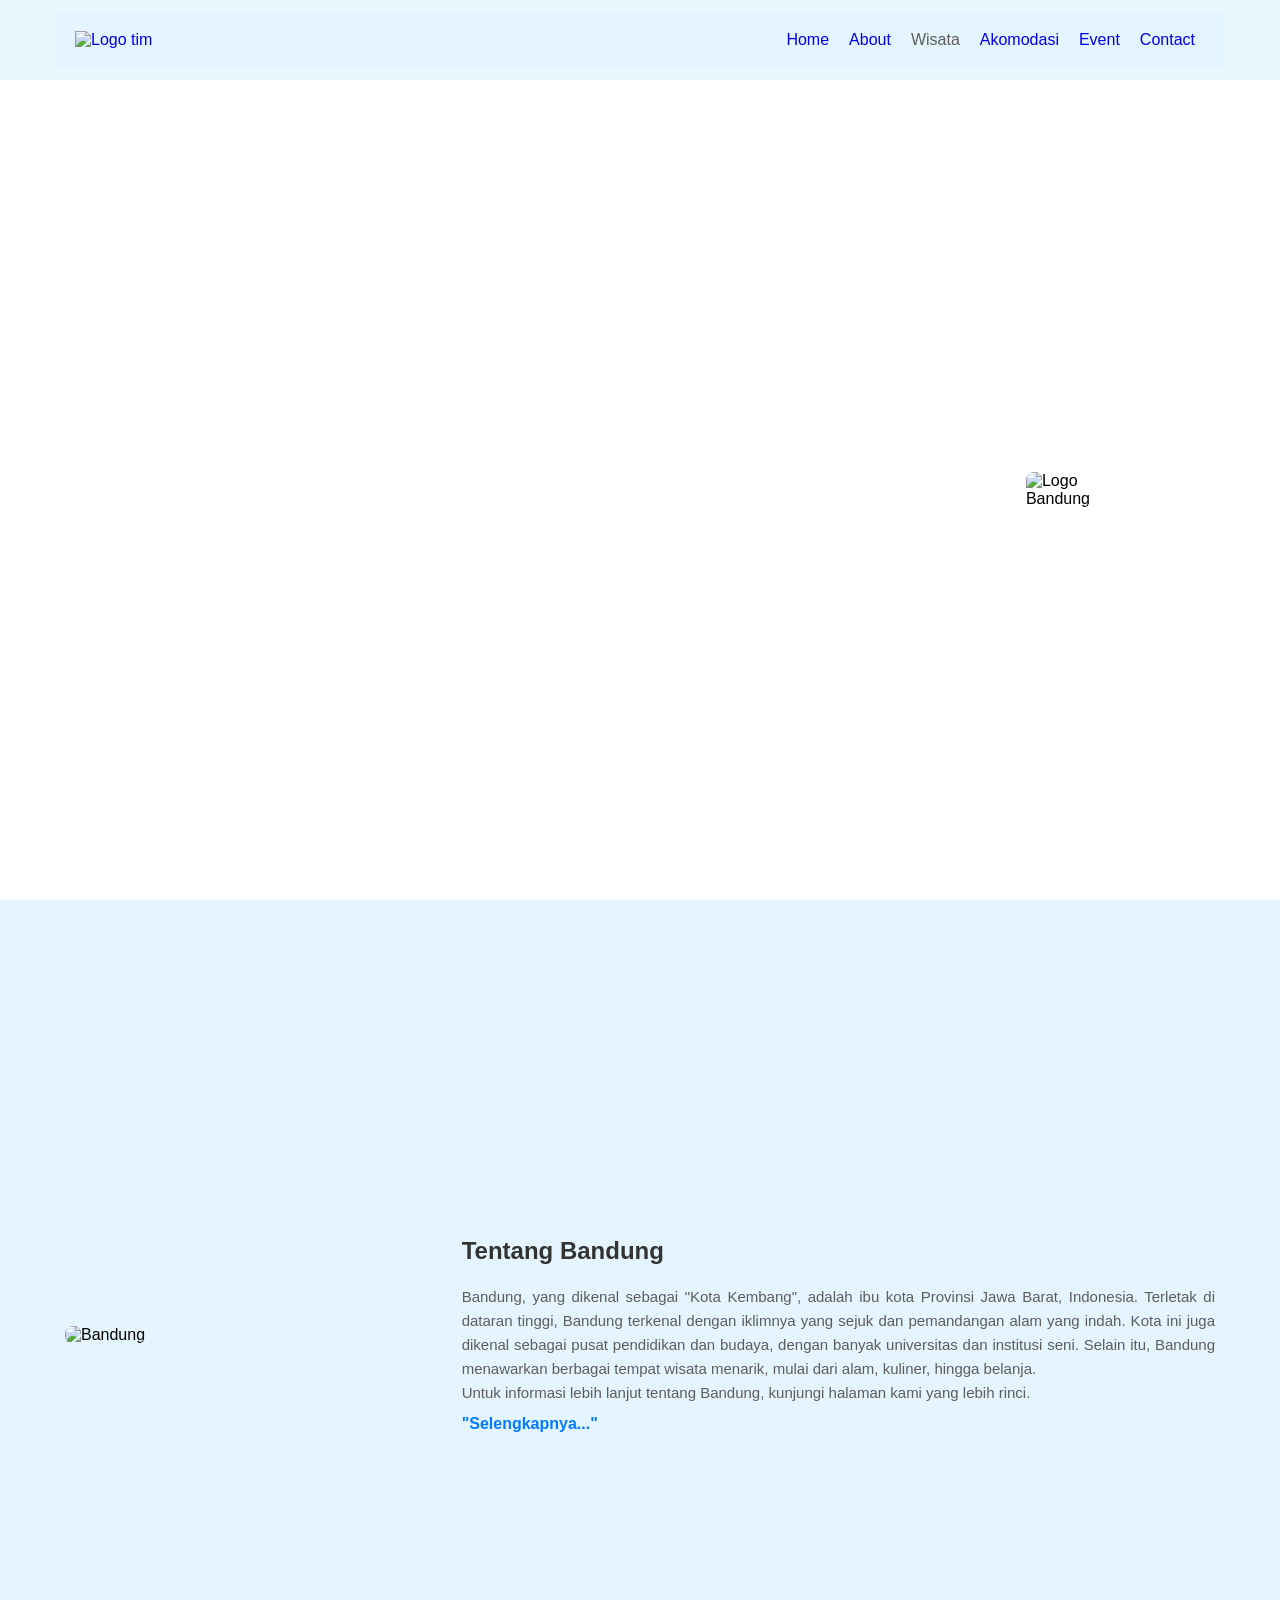
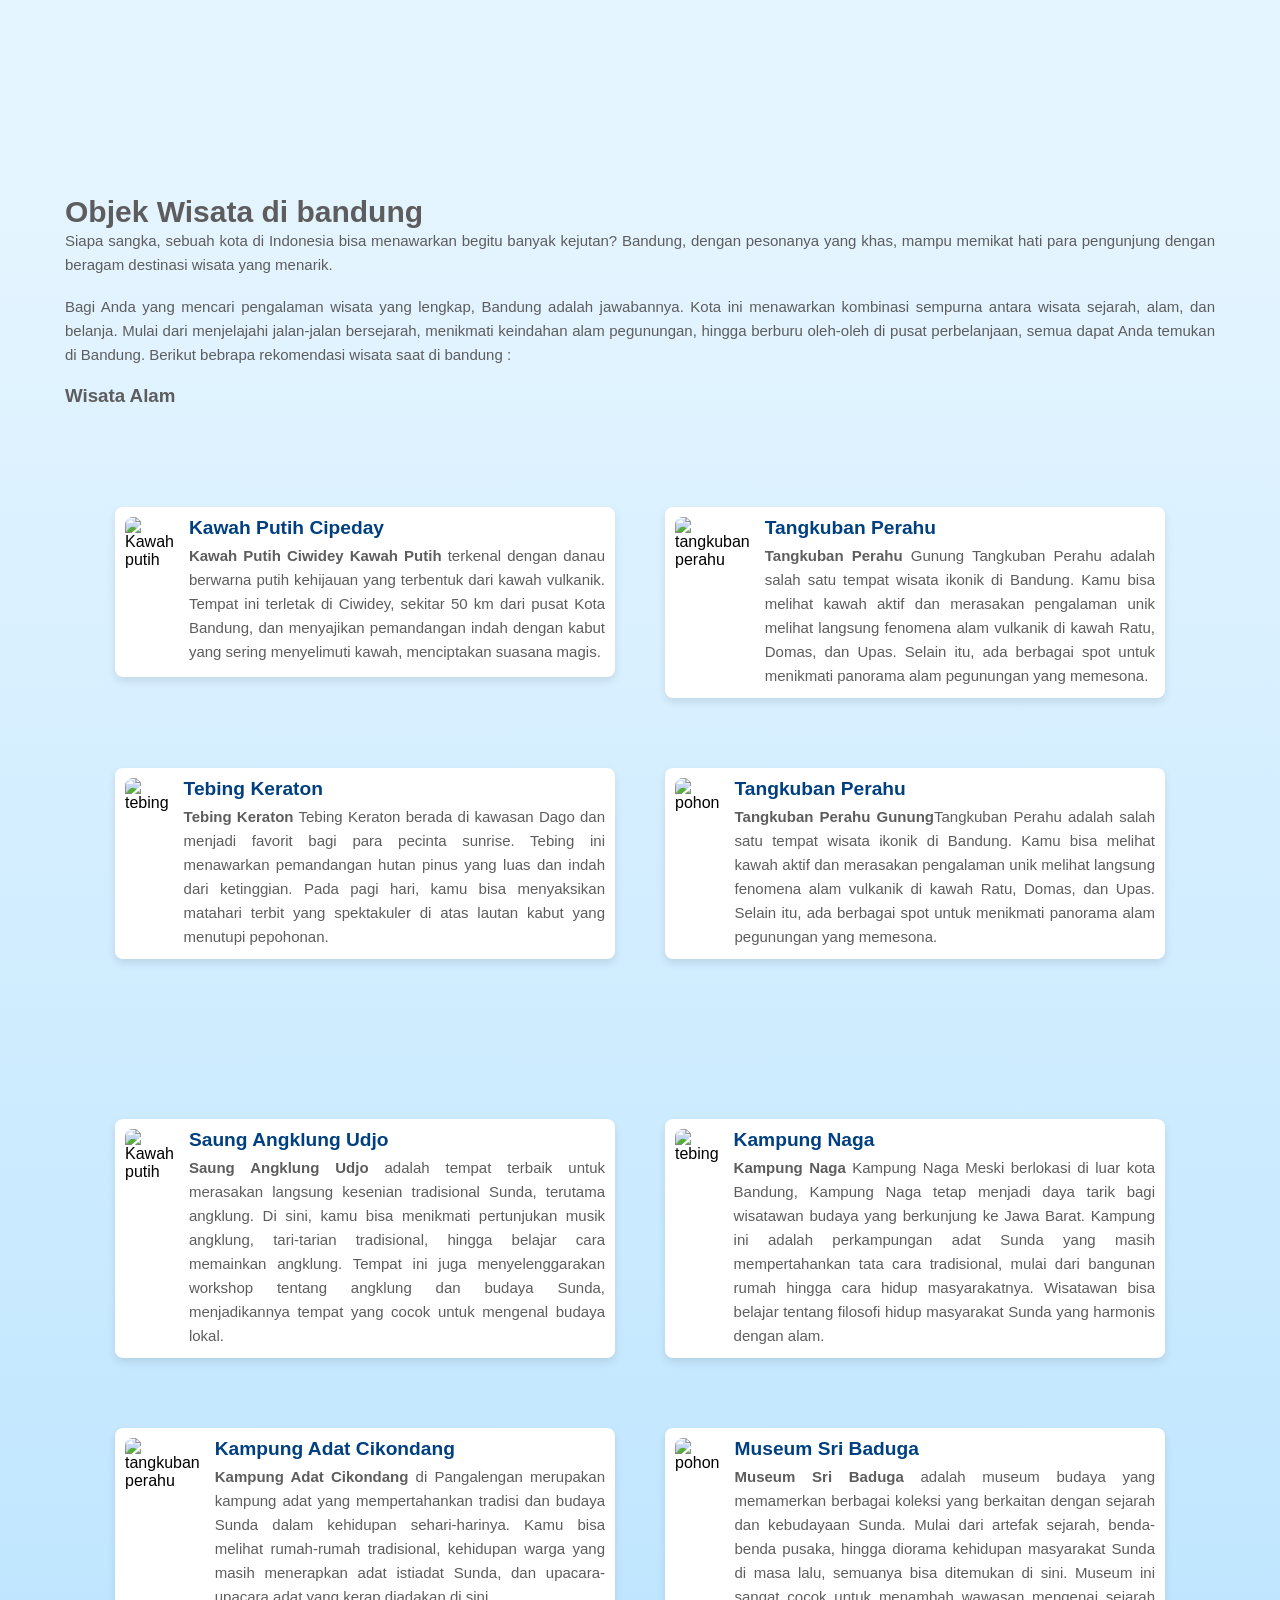
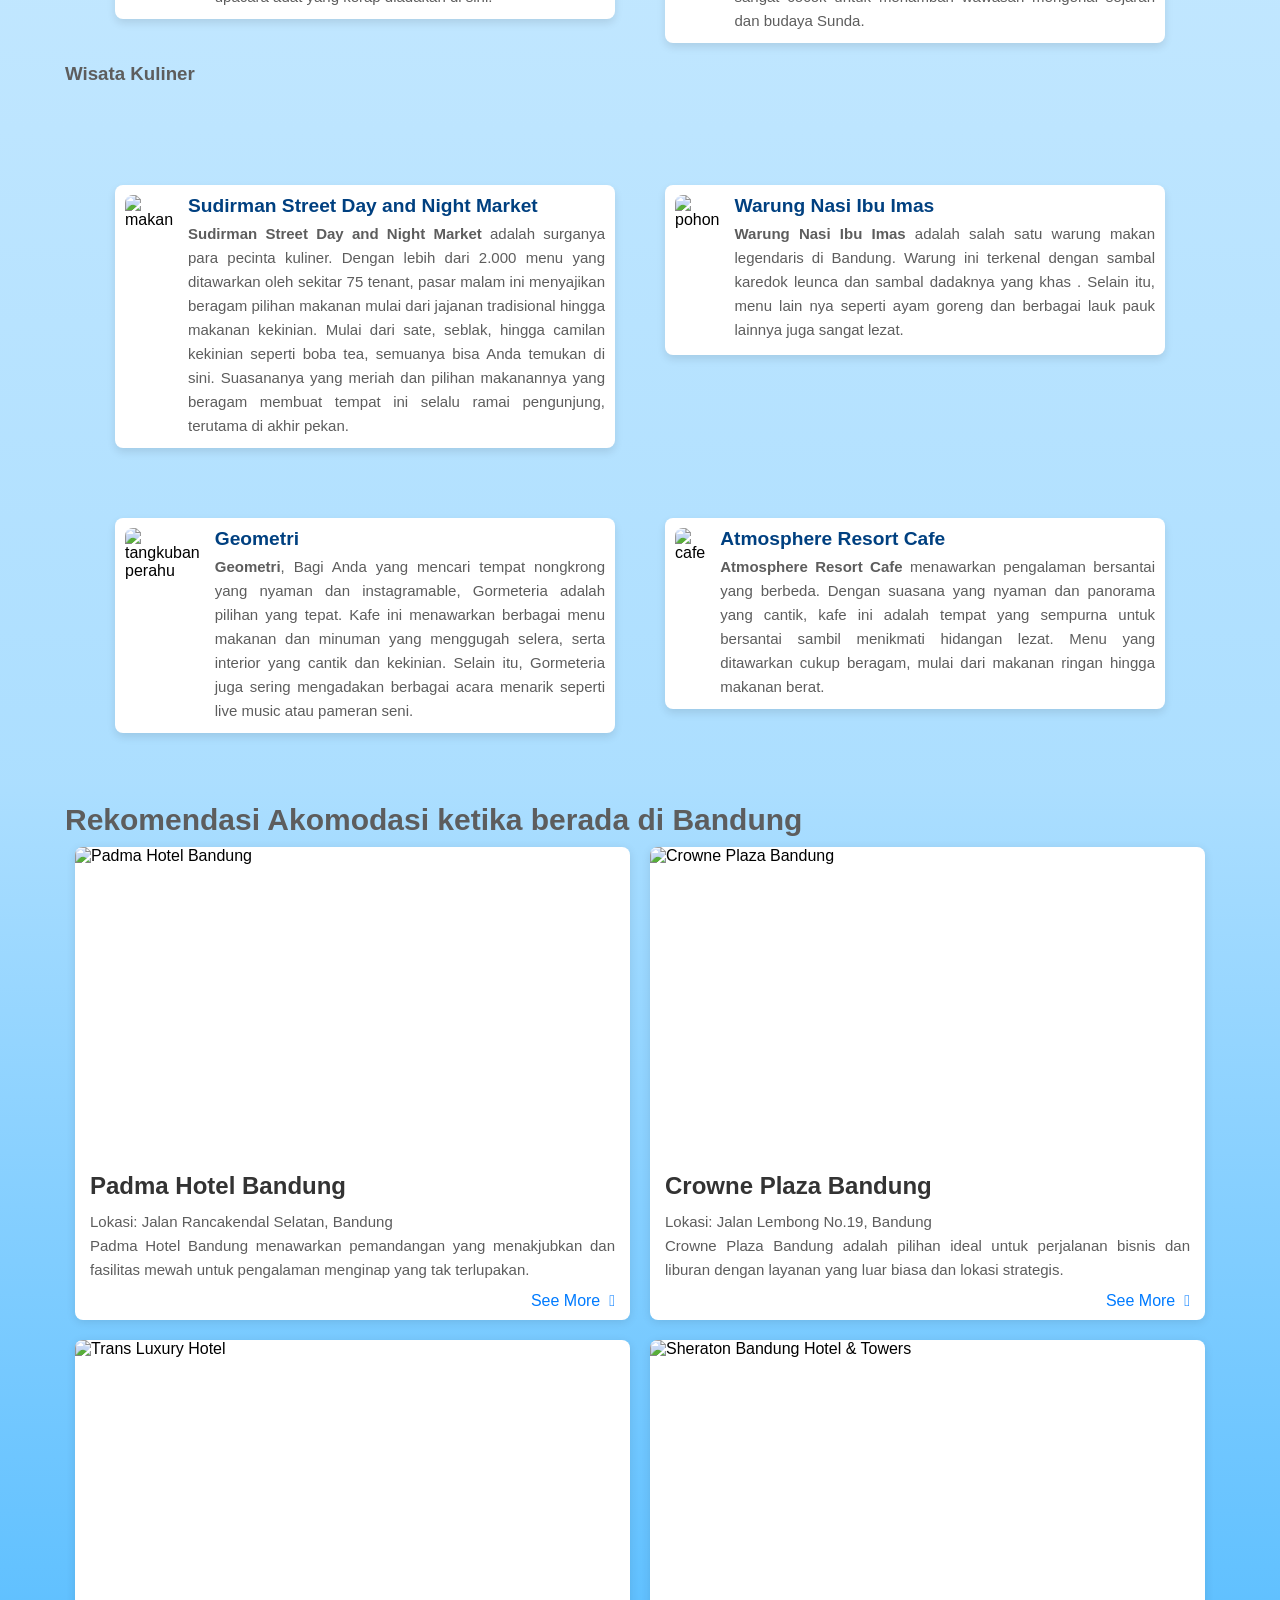
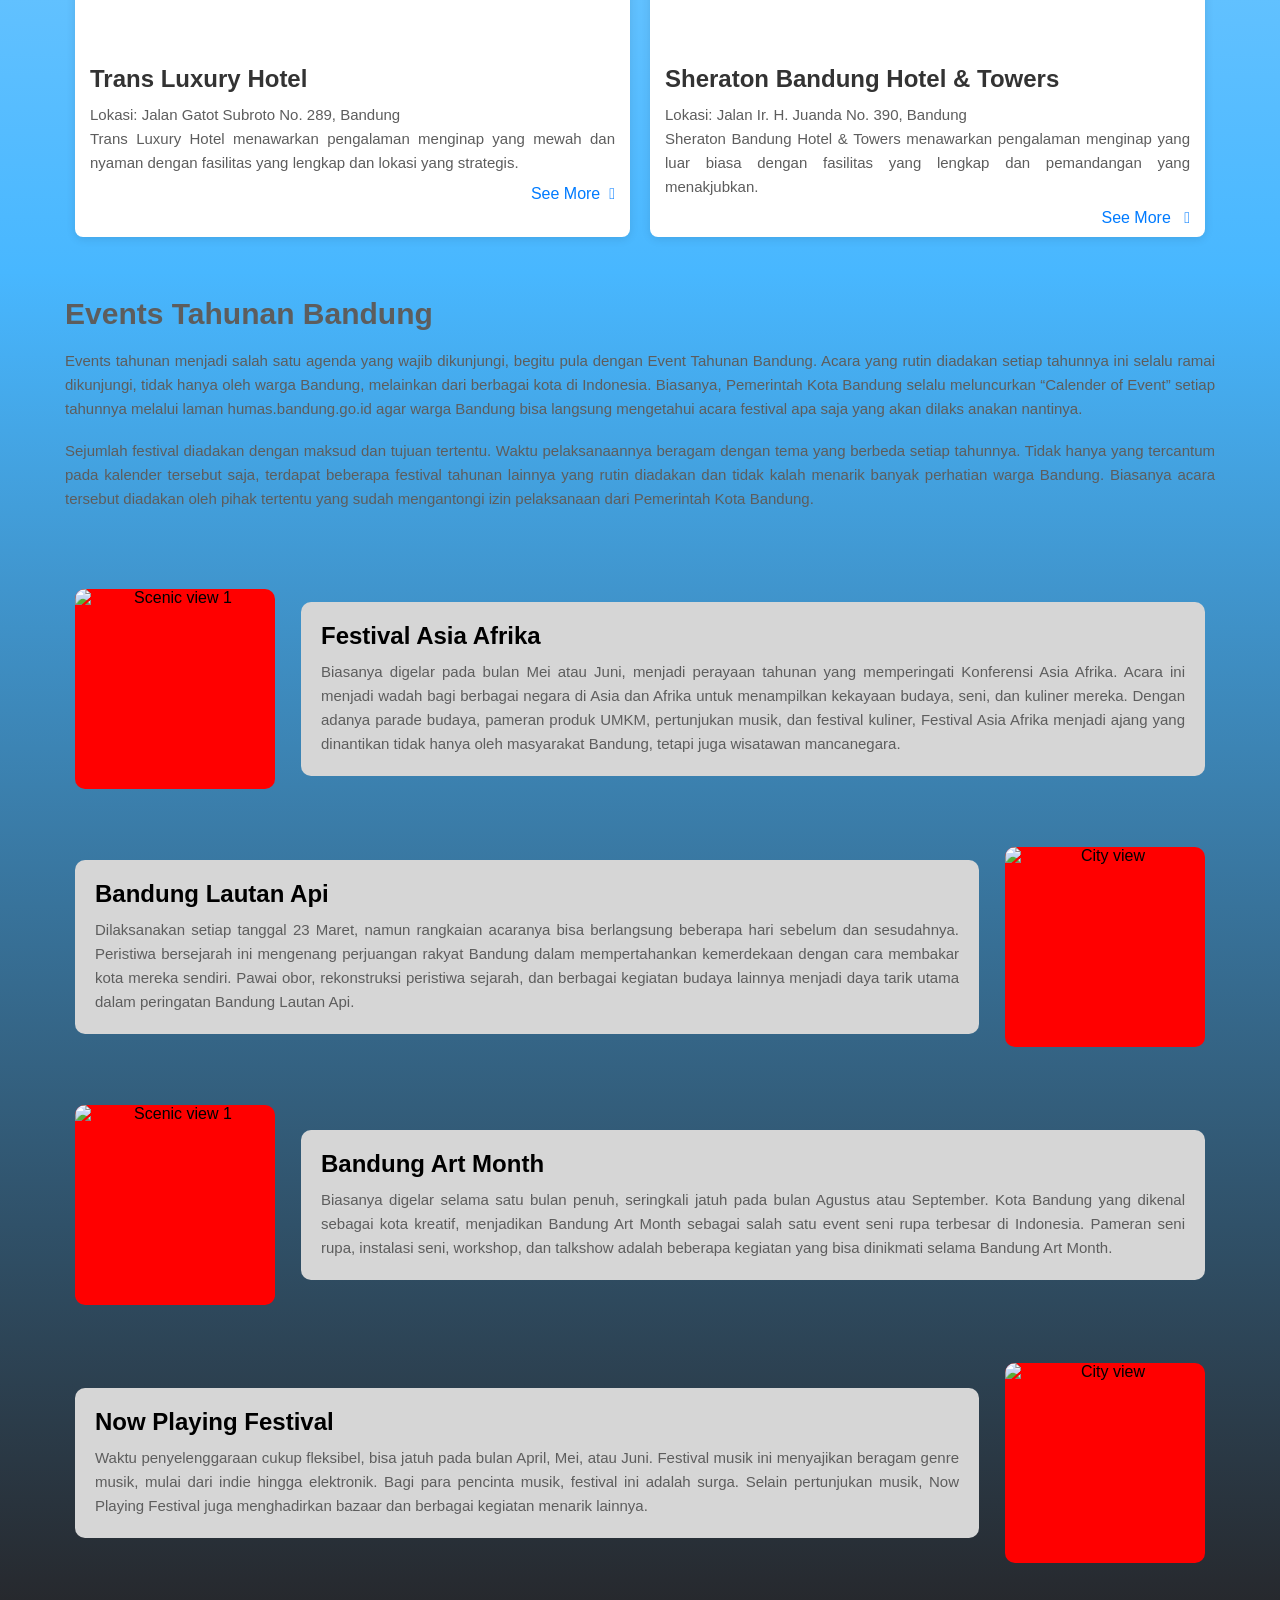
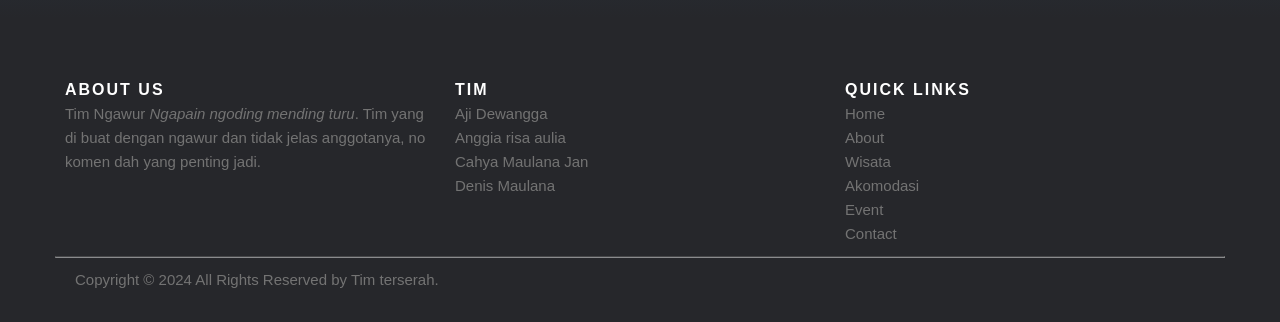
==== commit 788c9e8a: "Add files via upload" ====
--- a/Bandung/index.html
+++ b/Bandung/index.html
@@ -5,56 +5,65 @@
   <meta name="viewport" content="width=device-width, initial-scale=1.0">
   <title>Bandung</title>
   <link rel="stylesheet" href="style.css">
+  <link rel="icon" type="image/x-icon" href="Asset/img/favicon.ico" sizes="16px">
   <link rel="stylesheet" href="https://fonts.googleapis.com/css2?family=Open+Sans:ital,wght@0,300;0,400;0,600;0,700;0,800;1,300;1,400;1,600;1,700;1,800&display=swap">
   <link href="https://unpkg.com/aos@2.3.1/dist/aos.css" rel="stylesheet"> 
   <link rel='stylesheet' href='https://cdnjs.cloudflare.com/ajax/libs/normalize/8.0.1/normalize.min.css'>
+  <link rel="stylesheet" href="https://cdnjs.cloudflare.com/ajax/libs/font-awesome/5.15.4/css/all.min.css">
 </head>
 <body>
   <!-- Awal halaman rumah -->
   <article class="landing-page">
-    <header id="home">
+    <header class="home">
       <div class="container">
-        <a href="#home" class="logo">Tim <b>Terserah</b></a>
+        <a href="#home" class="logo"><img src="Asset/img/terserah.svg" alt="Logo tim"></a>
         <nav>
           <ul class="links">
-            <a href="#home"><li>Home</li></a>   
-            <a href="#about"><li>About</li></a>
-            <a href="#wisata"><li>Wisata</li></a>
-            <a href="#kuliner"><li>Kuliner</li></a>
-            <a href="#event"><li>Event</li></a>
-            <a href="#contact"><li>Contact</li></a>
+            <li><a href="#top">Home</a></li>
+            <li><a href="#about">About</a></li>
+            <li>
+              <button class="dropdown-toggle">Wisata</button>
+              <ul class="dropdown-menu">
+                <li><a href="#wisata-Alam">Wisata Alam</a></li>
+                <li><a href="#wisata-Budaya">Wisata Budaya</a></li>
+                <li><a href="#wisata-Kuliner">Wisata Kuliner</a></li> 
+              </ul>
+            </li>
+            <li><a href="#akomodasi">Akomodasi</a></li>
+            <li><a href="#event">Event</a></li>
+            <li><a href="#contact">Contact</a></li>
           </ul>
         </nav>
       </div>
-    </header> 
+    </header>
+  
+    <div class="dropdown-container">
+      <div class="dropdown-content">
         
-    <main> 
+      </div>
+    </div>
+  
+    <main>
       <section class="content">
         <div class="container">
           <div class="info">
-            
-          <div data-aos="fade-right"
-          data-aos-duration="3000">
-            
-            <h1>Bandung</h1>
-            <p>Sebuah kota sekaligus menjadi ibu kota provinsi di Provinsi Jawa Barat, Indonesia. Kota Bandung juga merupakan kota terbesar ketiga di Indonesia, setelah Jakarta dan Kota Surabaya. Kota ini menjadi kota terpadat kedua di Indonesia setelah Jakarta dengan kepadatan mencapai 15.051 jiwa/km². </p>
-          </div>
-          
-          </div>
-          
-          <div data-aos="fade-left"
-          data-aos-duration="3000">
-          
-          <div class="image">
-            <img src="Asset/logo1.svg" alt="Logo Bandung">
-          </div>
-          
-          </div>
-          
+            <div data-aos="fade-right" data-aos-duration="3000">
+              <h1 id="home">Bandung</h1>
+              <p>Sebuah kota sekaligus menjadi ibu kota provinsi di Provinsi Jawa Barat, Indonesia. Kota Bandung juga merupakan kota terbesar ketiga di Indonesia, setelah Jakarta dan Kota Surabaya. Kota ini menjadi kota terpadat kedua di Indonesia setelah Jakarta dengan kepadatan mencapai 15.051 jiwa/km².</p>
+            </div>
+          </div>
+  
+          <div data-aos="fade-left" data-aos-duration="3000">
+            <div class="image">
+              <img src="Asset/img/logo3.svg" alt="Logo Bandung">
+            </div>
+          </div>
         </div>
       </section>
     </main>
   </article>
+  
+  
   <!-- Akhir Halaman Rumah -->
   
   <!-- Awal Halaman Tentang -->
@@ -62,78 +71,34 @@
     <section class="content">
       <div class="container">
         <div class="isi">
-          
-          <div data-aos="fade-right"
-          data-aos-duration="3000">
-          
-          <h1 id="about">Sejarah singkat kota bandung</h1>
-          
-          </div>
-          
-          
-          <div data-aos="fade-left"
-          data-aos-duration="3000">          
-          
-          <p> <b>Bandung</b>, Kota Kembang, memiliki sejarah yang panjang dan menarik. Awal mula kota ini dapat ditelusuri hingga masa Kerajaan Mataram, namun perkembangan signifikan terjadi pada masa kolonial Belanda. Pada tahun 1810, di bawah pemerintahan Gubernur Jenderal Herman Willem Daendels, Bandung secara resmi ditetapkan sebagai ibu kota Kabupaten Bandung. Di bawah pemerintahan Hindia Belanda, Bandung disulap menjadi kota modern dengan arsitektur khas Eropa.
-          </p>
-          
-          </div>
-          
-          <br>
-          
-          <div data-aos="fade-left"
-          data-aos-duration="3000">
-            
-          <p>
-            Sebuah peristiwa penting yang tak terlupakan dalam sejarah Bandung adalah Bandung Lautan Api pada tahun 1946. Aksi heroik ini dilakukan penduduk Bandung untuk mencegah Sekutu memanfaatkan kota setelah kemerdekaan. Pasca kemerdekaan, Bandung terus berkembang pesat, terutama di sektor pendidikan, ekonomi, dan pariwisata. Kota ini juga menjadi tuan rumah Konferensi Asia Afrika pada tahun 1955, sebuah peristiwa bersejarah yang sangat berpengaruh dalam kancah politik dunia.
-          </p>
-          
-          </div>
-          
-          <br>
-          <div class="galery">
-            
-          <div data-aos="fade-right"
-          data-aos-duration="3000">
-            
-            <img src="Asset/logo.svg" alt="Gedung-Sate-SVG">
-            
-          </div>
-          
-          
-          <div data-aos="flip-right"
-          data-aos-duration="3000">
-
-            
-            <div class="card">
-              <img src="https://img.hotimg.com/Img1.jpeg" alt="">
-              <div class="card-info">
-                <h1>kota yang dikelilingi gunung</h 1>
-                <p>Band ung, dengan panorama pegunungan yang menjulang tinggi, seolah menjadi lukisan alam yang indah. Udara sejuknya yang khas dan keindahan alamnya yang memukau menjadikan kota ini sebagai surga bagi para wisatawan yang mencari ketenangan dan keindahan alam.</p>
-              </div>
-            </div>
-            
-          </div>
-          
-          
-          <div data-aos="flip-left"
-          data-aos-duration="3000">
-          
-            <div class="card">
-              <img src="https://img.hotimg.com/Img2.jpeg" alt="">
-              <div class="card-info">
-                <h1>kota Kembang</h1>
-                <p>Bandung, tak hanya dikenal sebagai Paris van Java, tetapi juga menyandang gelar Kota Kembang yang begitu memesona dengan keindahan alamnya. Sejak masa kolonial, kota ini telah menjadi pusat perkebunan bunga dan tanaman hias, sehingga julukan Kota Kembang pun melekat erat. Hingga kini, warisan budaya tersebut masih dapat kita nikmati melalui berbagai taman kota yang indah dan acara-acara bertema bunga..</p>
-              </div>
-            </div>
-          
-          </div>          
-          
+          <div class="about-content"  id="about">
+
+           <div class="image">
+             <img src="Asset/img/about.png" alt="Bandung">
+           </div>
+
+            <div class="description">
+             <h2>Tentang Bandung</h2>
+             <p>
+               Bandung, yang dikenal sebagai "Kota Kembang", adalah ibu kota Provinsi Jawa Barat, Indonesia. 
+               Terletak di dataran tinggi, Bandung terkenal dengan iklimnya yang sejuk dan pemandangan alam yang indah. 
+               Kota ini juga dikenal sebagai pusat pendidikan dan budaya, dengan banyak universitas dan institusi seni. 
+               Selain itu, Bandung menawarkan berbagai tempat wisata menarik, mulai dari alam, kuliner, hingga belanja.
+             </p>
+             <p>
+               Untuk informasi lebih lanjut tentang Bandung, kunjungi halaman kami yang lebih rinci.
+             </p>
+             <a href="src/about.html" class="read-more">
+               "Selengkapnya..."
+             </a>
+           </div>
+
           </div>
         </div>
       </div>
     </section>
   </article>
+
   <!-- Akhir Halaman Tentang -->
   
   <!-- Awal Halaman Wisata -->
@@ -164,7 +129,7 @@
           data-aos-duration="3000">
           
           <p>
-            Bagi Anda yang mencari pengalaman wisata yang lengkap, Bandung adalah jawabannya. Kota ini menawarkan kombinasi sempurna antara wisata sejarah, alam, dan belanja. Mulai dari menjelajahi jalan-jalan bersejarah, menikmati keindahan alam pegunungan, hingga berburu oleh-oleh di pusat perbelanjaan, semua dapat Anda temukan di Bandung.
+            Bagi Anda yang mencari pengalaman wisata yang lengkap, Bandung adalah jawabannya. Kota ini menawarkan kombinasi sempurna antara wisata sejarah, alam, dan belanja. Mulai dari menjelajahi jalan-jalan bersejarah, menikmati keindahan alam pegunungan, hingga berburu oleh-oleh di pusat perbelanjaan, semua dapat Anda temukan di Bandung. Berikut bebrapa rekomendasi wisata saat di bandung : 
           </p>
           
           </div>
@@ -174,124 +139,187 @@
           <div data-aos="fade-right"
           data-aos-duration="3000">
           
-          <h3>Rekomendasi wisata saat di bandung</h3>
-          
-          </div>
-          
-          <br>
+          <h3 id="wisata-Alam">Wisata Alam</h3>
+          
+          </div>
           
           <div class="container-1">
             
           <div data-aos="fade-right"
-          data-aos-duration="3000">            
-            
-            <div class="place">
-              <img src="https://img.hotimg.com/Img3.jpeg" alt="Jalan Braga">
-              <div class="text">
-                <h2>Jalan Braga</h2>
-                <p>Jalan legendaris yang menjadi jantung kota Bandung yang tak pernah lekang oleh waktu. Dengan arsitektur kolonialnya yang klasik, jalan ini mengajak kita bernostalgia ke masa lalu. Dulu, Jalan Braga merupakan pusat kehidupan sosial masyarakat Eropa di Bandung. Kini, jalan ini telah menjelma menjadi kawasan kuliner dan tempat nongkrong yang populer, dengan deretan kafe dan restoran yang menyajikan menu-menu lezat. Berjalan-jalan di sepanjang Jalan Braga sambil menikmati suasana kota yang semarak adalah pengalaman yang tak terlupakan.</p>
-              </div>
-            </div>
-            
-            </div>
+          data-aos-duration="3000">              
+            <div class="place">
+              <img src="https://upload.wikimedia.org/wikipedia/commons/3/35/Kawah_Putih_Lake_from_the_viewing_platform%2C_Bandung_Regency%2C_2014-08-21.jpg" alt="Kawah putih">
+              <div class="text">
+                <h2>Kawah Putih Cipeday</h2>
+                <p><b>Kawah Putih Ciwidey Kawah Putih</b> terkenal dengan danau berwarna putih kehijauan yang terbentuk dari kawah vulkanik. Tempat ini terletak di Ciwidey, sekitar 50 km dari pusat Kota Bandung, dan menyajikan pemandangan indah dengan kabut yang sering menyelimuti kawah, menciptakan suasana magis.</p>
+              </div>
+            </div>
+         </div>
             
         
           <div data-aos="fade-left"
-          data-aos-duration="3000">
-            
-            <div class="place">
-              <img src="https://img.hotimg.com/Img4.jpeg" alt="Gedung Sate">
-              <div class="text">
-                <h2>Gedung Sate</h2>
-                <p>Gedung Sate, dengan ornamen tusuk satenya yang khas, menjadi ikon Kota Bandung yang paling mudah dikenali. dijuluki Gedung Sate karena adanya ornamen tusuk sate pada menara sentralnya. Bangunan megah ini pernah menjadi pusat pemerintahan kolonial Belanda di Jawa Barat. Selain arsitekturnya yang indah, Gedung Sate juga menyimpan banyak sejarah penting. Pengunjung dapat mengikuti tur untuk mengetahui lebih dalam tentang sejarah gedung ini.</p>
-              </div>
-            </div>
-            
-            </div>
-            
-            
-          <div data-aos="fade-right"
-          data-aos-duration="3000">
-            
-            <div class="place">
-              <img src="https://img.hotimg.com/Img5.jpeg" alt="Alun-alun Bandung">
-              <div class="text ">
-                <h2>Alun-alun Bandung</h2>
-                <p>Alun-alun Bandung. memiliki ciri khas sebidang tanah luas dengan alas berwarna hijau, adalah paru-paru kota yang selalu ramai dikunjungi. Lapangan luas dengan rumput hijau yang terbentang luas ini menjadi tempat favorit warga Bandung untuk bersantai, berolahraga, atau sekadar menikmati suasana kota. Di sekitar alun-alun, terdapat masjid raya dan gedung sate yang menambah keindahan pemandangan.</p>
-              </div>
-            </div>
-            
-            </div>
-            
-            
-          <div data-aos="fade-left"
-          data-aos-duration="3000">
-            
-            <div class="place">
-              <img src="https://img.hotimg.com/Img6.jpeg" alt="Pasar Cibaduyut">
-              <div class="text">
-                <h2>Pasar Cibaduyut</h2>
-                <p>Pasar Cibaduyut adalah surganya para pencinta tas dan sepatu kulit. Di sini, pengunjung dapat menemukan berbagai macam produk kulit dengan kualitas yang baik dan harga yang terjangkau. Selain itu, pengunjung juga dapat menyaksikan langsung proses pembuatan tas dan sepatu kulit secara tradisional.</p>
-              </div>
-            </div>
-            
-            </div>
-            
-          
-          <div data-aos="fade-right"
-          data-aos-duration="3000">
-            
-            <div class="place">
-              <img src="https://img.hotimg.com/Img8.jpeg" alt="Gunung Tangkuban Perahu">
-              <div class="text">
-                <h2>Gunung Tangkuban Perahu</h2>
-                <p>Gunung Tangkuban Perahu. merupakan salah satu ikon wisata alam paling terkenal di Jawa Barat, adalah destinasi wisata alam yang tak pernah gagal memukau para pengunjung. Dengan kawahnya yang masih aktif dan pemandangan alam yang menakjubkan, gunung ini menawarkan pengalaman petualangan yang tak terlupakan. Selain menikmati keindahan alamnya, pengunjung juga dapat melakukan berbagai aktivitas seperti trekking, berkemah, atau berendam di air panas.</p>
-              </div>
-            </div>
-            
-            </div>
-            
-            
-          <div data-aos="fade-left"
-          data-aos-duration="3000">
-              
-            <div class="place">
-              <img src="https://img.hotimg.com/Img7.jpeg" alt="Lembang">
-              <div class="text">
-                <h2>Lembang</h2>
-                <p>Lembang, dengan udaranya yang sejuk dan pemandangan alam yang indah, menjadi salah satu kawasan wisata favorit di Bandung. Terletak di kaki Gunung Tangkuban Perahu, Lembang menawarkan berbagai pilihan wisata, mulai dari wisata alam, kuliner, hingga wisata belanja. Beberapa tempat wisata populer di Lembang antara lain:
-                  <br>
-                  <dl>
-                    <dt> Farmhouse Lembang : </dt> 
-                    <dd> Tempat wisata yang menawarkan suasana pedesaan yang asri dengan berbagai jenis hewan ternak. Pengunjung dapat berinteraksi langsung dengan hewan-hewan tersebut, serta menikmati keindahan alam sekitar. </dd>
-                  </dl>
-                  <dl>
-                    <dt> Floating Market Lembang : </dt> 
-                    <dd> Pasar terapung yang unik dengan berbagai macam jajanan dan makanan khas Sunda. Pengunjung dapat menikmati makanan sambil menyusuri sungai dengan perahu. </dd>
-                  </dl>	 
-                  <dl>
-                    <dt> De Ranch : </dt> 
-                    <dd> Tempat wisata yang menyajikan suasana ala koboi, lengkap dengan kuda-kuda dan pertunjukan rodeo. Pengunjung dapat mencoba berkuda atau menikmati pemandangan alam yang indah. </dd>
-                  </dl>
-                  <dl>
-                    <dt> The Lodge Maribaya : </dt> 
-                    <dd> Tempat wisata yang menawarkan pemandangan alam yang menakjubkan, terutama saat kabut turun. Pengunjung dapat menikmati suasana tenang dan menenangkan di sini. </dd>
-                  </dl>	 	 
-                </p>
-              </div>
-            </div>
-            
-            </div>
-            
-          </div>
+          data-aos-duration="3000"> 
+            <div class="place">
+              <img src="https://www.wisatala.com/wp-content/uploads/2023/07/tangkuban-perahu-1-1296x477.jpg" alt="tangkuban perahu">
+              <div class="text">
+                <h2>Tangkuban Perahu</h2>
+                <p><b>Tangkuban Perahu</b> Gunung Tangkuban Perahu adalah salah satu tempat wisata ikonik di Bandung. Kamu bisa melihat kawah aktif dan merasakan pengalaman unik melihat langsung fenomena alam vulkanik di kawah Ratu, Domas, dan Upas. Selain itu, ada berbagai spot untuk menikmati panorama alam pegunungan yang memesona.</p>
+              </div>
+            </div>  
+          </div>
+          
+
+          <div data-aos="fade-right"
+          data-aos-duration="3000">              
+            <div class="place">
+              <img src="https://upload.wikimedia.org/wikipedia/commons/3/35/Kawah_Putih_Lake_from_the_viewing_platform%2C_Bandung_Regency%2C_2014-08-21.jpg" alt="tebing">
+              <div class="text">
+                <h2>Tebing Keraton</h2>
+                <p><b>Tebing Keraton</b> Tebing Keraton berada di kawasan Dago dan menjadi favorit bagi para pecinta sunrise. Tebing ini menawarkan pemandangan hutan pinus yang luas dan indah dari ketinggian. Pada pagi hari, kamu bisa menyaksikan matahari terbit yang spektakuler di atas lautan kabut yang menutupi pepohonan.</p>
+              </div>
+            </div>
+         </div>
+
+         <div data-aos="fade-left"
+          data-aos-duration="3000"> 
+            <div class="place">
+              <img src="https://asset.kompas.com/crops/NbtvAPxcSKnpcqbzaGnzKjHUleY=/0x0:1000x667/1200x800/data/photo/2023/07/27/64c29992be6bc.jpg" alt="pohon">
+              <div class="text">
+                <h2>Tangkuban Perahu</h2>
+                <p><b>Tangkuban Perahu Gunung</b>Tangkuban Perahu adalah salah satu tempat wisata ikonik di Bandung. Kamu bisa melihat kawah aktif dan merasakan pengalaman unik melihat langsung fenomena alam vulkanik di kawah Ratu, Domas, dan Upas. Selain itu, ada berbagai spot untuk menikmati panorama alam pegunungan yang memesona.</p>
+              </div>
+            </div>  
+          </div>  
+        </div>
+
+        <br>
+
+        <div data-aos="fade-right"
+          data-aos-duration="3000">
+          
+          <h3 id="wisata-Budaya">Wisata Budaya</h3>
+          
+          </div>
+          
+          
+          
+          <div class="container-1">
+            
+          <div data-aos="fade-right"
+          data-aos-duration="3000">              
+            <div class="place">
+              <img src="https://bcj.bandung.go.id/storage/image-thumbnail/MCpoK9Kr37gtGV6sROncPZh3HLwykXfFTVygrNdG.jpg" alt="Kawah putih">
+              <div class="text">
+                <h2>Saung Angklung Udjo</h2>
+                <p><b>Saung Angklung Udjo</b> adalah tempat terbaik untuk merasakan langsung kesenian tradisional Sunda, terutama angklung. Di sini, kamu bisa menikmati pertunjukan musik angklung, tari-tarian tradisional, hingga belajar cara memainkan angklung. Tempat ini juga menyelenggarakan workshop tentang angklung dan budaya Sunda, menjadikannya tempat yang cocok untuk mengenal budaya lokal.</p>
+              </div>
+            </div>
+         </div>
+
+
+         <div data-aos="fade-right"
+          data-aos-duration="3000">              
+            <div class="place">
+              <img src="https://img.antaranews.com/cache/1200x800/2016/07/20160714kampung_naga.jpg.webp" alt="tebing">
+              <div class="text">
+                <h2>Kampung Naga</h2>
+                <p><b>Kampung Naga</b> Kampung Naga Meski berlokasi di luar kota Bandung, Kampung Naga tetap menjadi daya tarik bagi wisatawan budaya yang berkunjung ke Jawa Barat. Kampung ini adalah perkampungan adat Sunda yang masih mempertahankan tata cara tradisional, mulai dari bangunan rumah hingga cara hidup masyarakatnya. Wisatawan bisa belajar tentang filosofi hidup masyarakat Sunda yang harmonis dengan alam.</p>
+              </div>
+            </div>
+         </div>
+            
+        
+          <div data-aos="fade-left"
+          data-aos-duration="3000"> 
+            <div class="place">
+              <img src="https://img.okezone.com/content/2023/02/13/408/2763872/mengenal-kampung-adat-cikondang-desa-berusia-3-abad-yang-memegang-teguh-kearifan-lokal-GhKgTbzCAL.JPG" alt="tangkuban perahu">
+              <div class="text">
+                <h2>Kampung Adat Cikondang</h2>
+                <p><b>Kampung Adat Cikondang</b>  di Pangalengan merupakan kampung adat yang mempertahankan tradisi dan budaya Sunda dalam kehidupan sehari-harinya. Kamu bisa melihat rumah-rumah tradisional, kehidupan warga yang masih menerapkan adat istiadat Sunda, dan upacara-upacara adat yang kerap diadakan di sini.</p>
+              </div>
+            </div>  
+          </div>
+        
+
+         <div data-aos="fade-left"
+          data-aos-duration="3000"> 
+            <div class="place">
+              <img src="https://upload.wikimedia.org/wikipedia/commons/d/d2/Sri_Baduga_Museum.JPG" alt="pohon">
+              <div class="text">
+                <h2>Museum Sri Baduga</h2>
+                <p><b>Museum Sri Baduga</b> adalah museum budaya yang memamerkan berbagai koleksi yang berkaitan dengan sejarah dan kebudayaan Sunda. Mulai dari artefak sejarah, benda-benda pusaka, hingga diorama kehidupan masyarakat Sunda di masa lalu, semuanya bisa ditemukan di sini. Museum ini sangat cocok untuk menambah wawasan mengenai sejarah dan budaya Sunda.</p>
+              </div>
+            </div>  
+          </div>  
+        </div>
+
+        
+        <div data-aos="fade-right"
+          data-aos-duration="3000">
+          
+          <h3 id="wisata-Kuliner">Wisata Kuliner</h3>
+          
+          </div>
+          
+          <div class="container-1">
+
+          <div data-aos="fade-right"
+            data-aos-duration="3000">              
+              <div class="place">
+                <img src="https://img.hotimg.com/Img8900fb8fa841f0ad6.jpeg" alt="makan">
+                <div class="text">
+                  <h2>Sudirman Street Day and Night Market</h2>
+                  <p><b>Sudirman Street Day and Night Market</b> adalah surganya para pecinta kuliner. Dengan lebih dari 2.000 menu yang ditawarkan oleh sekitar 75 tenant, pasar malam ini menyajikan beragam pilihan makanan mulai dari jajanan tradisional hingga makanan kekinian. Mulai dari sate, seblak, hingga camilan kekinian seperti boba tea, semuanya bisa Anda temukan di sini. Suasananya yang meriah dan pilihan makanannya yang beragam membuat tempat ini selalu ramai pengunjung, terutama di akhir pekan.</p>
+                </div>
+              </div>
+          </div>
+
+          <div data-aos="fade-right"
+            data-aos-duration="3000"> 
+              <div class="place">
+               <img src="https://img.hotimg.com/Img10.jpeg" alt="pohon">
+               <div class="text">
+                 <h2>Warung Nasi Ibu Imas</h2>
+                 <p><b>Warung Nasi Ibu Imas</b> adalah salah satu warung makan legendaris di Bandung. Warung ini terkenal dengan sambal karedok leunca dan sambal dadaknya yang khas . Selain itu, menu lain nya seperti ayam goreng dan berbagai lauk pauk lainnya juga sangat lezat.</p>
+             </div>
+           </div>  
+         </div>
+
+          <div data-aos="fade-left"
+          data-aos-duration="3000"> 
+            <div class="place">
+              <img src="https://img.hotimg.com/Img9.jpeg" alt="tangkuban perahu">
+              <div class="text">
+                <h2>Geometri</h2>
+                <p><b>Geometri</b>, Bagi Anda yang mencari tempat nongkrong yang nyaman dan instagramable, Gormeteria adalah pilihan yang tepat. Kafe ini menawarkan berbagai menu makanan dan minuman yang menggugah selera, serta interior yang cantik dan kekinian. Selain itu, Gormeteria juga sering mengadakan berbagai acara menarik seperti live music atau pameran seni.</p>
+              </div>
+            </div>  
+          </div>
+      
+
+          <div data-aos="fade-left"
+          data-aos-duration="3000">              
+            <div class="place">
+              <img src="https://img.hotimg.com/Img12.jpeg" alt="cafe">
+              <div class="text">
+                <h2>Atmosphere Resort Cafe</h2>
+                <p><b>Atmosphere Resort Cafe</b> menawarkan pengalaman bersantai yang berbeda. Dengan suasana yang nyaman dan panorama yang cantik, kafe ini adalah tempat yang sempurna untuk bersantai sambil menikmati hidangan lezat. Menu yang ditawarkan cukup beragam, mulai dari makanan ringan hingga makanan berat.</p>
+              </div>
+            </div>
+         </div>
+
+           
+
+        </div>
+
         </div>
       </div>
     </section>
   </article>
   <!-- Akhir Halaman Wisata -->
   
-  <!-- Awal Halaman kul iner -->
-  <article class=" Page-Kuliner">
+  <!-- Awal Halaman Akomodasi -->
+  <article class="Page-Akomodasi">
     <section class="content">
       <div class="container">
         <div class="isi">
@@ -299,143 +327,72 @@
           <div data-aos="fade-right"
           data-aos-duration="3000">
           
-          <h1 id="kuliner"> Wisata Kuliner Bandung </h1>
-          
-          </div>
-          
-          
-          <div data-aos="fade-left"
-          data-aos-duration="3000">
-            
-          <p>Bandung, kota kembang yang memikat hati, tidak hanya menyuguhkan keindahan alam dan pesona budaya yang kaya, tetapi juga memanjakan lidah para pencinta kuliner. Kota ini bagaikan surga bagi para pecinta makanan, dengan beragam pilihan hidangan yang siap menggoyang selera. Mulai dari jajanan kaki lima yang legendaris seperti batagor dan seblak dengan kuah pedasnya yang khas, hingga sajian tradisional Sunda yang melegenda seperti nasi timbel lengkap dengan lauk pauknya yang menggugah selera.
-          </p>
-          
-          </div>
-          
-          <br>
-          
-          <div data-aos="fade-left"
-          data-aos-duration="3000">
-            
-          <p>Selain itu, Bandung juga menawarkan pengalaman kuliner yang lebih modern dengan hadirnya berbagai restoran yang menyajikan menu-menu fusion yang unik, memadukan cita rasa lokal dengan sentuhan internasional. Bagi pencinta makanan manis, Bandung juga memiliki beragam pilihan dessert yang menggiurkan, seperti surabi dengan berbagai topping lezat atau kue-kue basah yang lembut dan manis. Setiap sudut kota Bandung menyimpan rahasia kuliner yang siap dieksplorasi, membuat setiap kunjungan ke kota ini menjadi pengalaman kuliner yang tak terlupakan.
-          </p>
-          
-          </div>
-          
-          <br>
-          
-          <div data-aos="fade-right"
-          data-aos-duration="3000">
-            
-          <h3> Rekomendasi beberapa
-          tempat kuliner di bandung</h3>
-          
-          </div>
-          
-          <br>
-          
-          <div data-aos="fade-top"
-          data-aos-duration="3000">
-            
-          <div class="menu-wrapper">
-            <div class="menu-container">
-              <div class="card-kuliner">
-                <img src="https://img.hotimg.com/Img8900fb8fa841f0ad6.jpeg" alt="p">
-                <div class="content-kuliner">
-                  <h3>Sudirman Street Day and Night Market</h3>
-                  <div class="rating">
-                    <h4>★</h4>
-                    <span>4.6</span>
-                  </div>
-                  <p>Sudirman Street Day and Night Market adalah surganya para pecinta kuliner. Dengan lebih dari 2.000 menu yang ditawarkan oleh sekitar 75 tenant, pasar malam ini menyajikan beragam pilihan makanan mulai dari jajanan tradisional hingga makanan kekinian.
-                   &emsp;
-                   &emsp;
-                   &emsp;
-                   &emsp;
-                  Mulai dari sate, seblak, hingga camilan kekinian seperti boba tea, semuanya bisa Anda temukan di sini. Suasananya yang meriah dan pilihan makanannya yang beragam membuat tempat ini selalu ramai pengunjung, terutama di akhir pekan.</p>
-                </div>
-              </div>
-              <div class="card-kuliner">
-                <img src="https://img.hotimg.com/Img9.jpeg" alt="p">
-                <div class="content-kuliner">
-                  <h3>Gormeteria</h3>
-                  <div class="rating">
-                    <h4>★</h4>
-                    <span>4.6</span>
-                  </div>
-                  <p> Bagi Anda yang mencari tempat nongkrong yang nyaman dan instagramable, Gormeteria adalah pilihan yang tepat. Kafe ini menawarkan berbagai menu makanan dan minuman yang menggugah selera, serta interior yang cantik dan kekinian.
-                   &emsp;
-                   &emsp;
-                   &emsp;
-                   &emsp;
-                  Selain itu, Gormeteria juga sering mengadakan berbagai acara menarik seperti live music atau pameran seni.</p>
-                </div>
-              </div>
-              <div class="card-kuliner">
-                <img src="https://img.hotimg.com/Img10.jpeg" alt="P">
-                <div class="content-kuliner">
-                  <h3>Warung Nasi Ibu Imas</h3>
-                  <div class="rating">
-                    <h4>★</h4>
-                    <span>4.5</span>
-                  </div>
-                  <p>Warung Nasi Ibu Imas adalah salah satu warung makan legendaris di Bandung. Warung ini terkenal dengan sambal karedok leunca dan sambal dadaknya yang khas . Selain itu, menu lain nya seperti ayam goreng dan berbagai lauk pauk lainnya juga sangat lezat. Suasana warung yang sederhana dan homey membuat pengunjung merasa seperti makan di rumah sendiri. </p>
-                </div>
-              </div>
-              <div class="card-kuliner">
-                <img src="https://img.hotimg.com/Img11.jpeg" alt="A">
-                <div class="content-kuliner">
-                  <h3>Lontong Kari Kebon Karet</h3>
-                  <div class="rating">
-                    <h4>★</h4>
-                    <span>4.5</span>
-                  </div>
-                  <p>Lontong Kari Kebon Karet adalah tujuan wajib bagi para pencinta lontong kari. Kuah karinya yang gurih dan dagingnya yang empuk membuat hidangan ini sangat menggoyang lidah. Selain lontong kari, warung ini juga menawarkan menu lainnya seperti sate dan gorengan.</p>
-                </div>
-              </div>
-              <div class="card-kuliner">
-                <img src="https://img.hotimg.com/Img12.jpeg" alt="A">
-                <div class="content-kuliner">
-                  <h3>Atmosphere Resort Café</h3>
-                  <div class="rating">
-                    <h4>★</h4>
-                    <span>4.5</span>
-                  </div>
-                  <p>Atmosphere Resort Cafe menawarkan pengalaman bersantai yang berbeda. Dengan suasana yang nyaman dan panorama yang cantik, kafe ini adalah tempat yang sempurna untuk bersantai sambil menikmati hidangan lezat. Menu yang ditawarkan cukup beragam, mulai dari makanan ringan hingga makanan berat.</p>
-                </div>
-              </div>
-              <div class="card-kuliner">
-                <img src="https://img.hotimg.com/Img14.jpeg" alt="A">
-                <div class="content-kuliner">
-                  <h3>Bubur Ayam Gibbas</h3>
-                  <div class="rating">
-                    <h4>★</h4>
-                    <span>4.3</span>
-                  </div>
-                  <p>Bubur ayam Gibbas adalah salah satu bubur ayam paling populer di Bandung. Bubur ayam ini terkenal dengan topingnya yang beragam, mulai dari cakwe, kerupuk, hingga suiran ayam. Rasanya yang gurih dan teksturnya yang lembut membuat bubur ayam ini selalu menjadi favorit banyak orang.</p>
-                </div>
-              </div>
-              <div class="card-kuliner">
-                <img src="https://img.hotimg.com/Img13.jpeg" alt="A">
-                <div class="content-kuliner">
-                  <h3>Nasi Bancakan</h3>
-                  <div class="rating">
-                    <h4>★</h4>
-                    <span>4.6</span>
-                  </div>
-                  <p>Nasi bancakan adalah konsep makan yang unik di mana pengunjung bisa mengambil sendiri makanan yang mereka inginkan. Di sini, Anda akan menemukan berbagai macam lauk pauk khas Indonesia, seperti rendang, sayur asem, dan ikan goreng. Konsep makan yang bebas ini memungkinkan Anda untuk mencoba berbagai macam makanan sekaligus. </p>
-                </div>
-              </div>
-            </div>
-            
-            </div>
-            
-          </div>
+          <h1 id="akomodasi"> Rekomendasi  Akomodasi ketika berada di Bandung </h1>
+          
+          </div>
+          
+          <section class="list-hotel">
+            <!-- Padma Hotel Bandung -->
+            <div class="item">
+                <div class="img-akomodasi">
+                    <img src="https://lh5.googleusercontent.com/p/AF1QipOEBSd4-WnHbKuq9R2lwxb9UE6txDS1nVuyRLO6=w426-h240-k-no" alt="Padma Hotel Bandung">
+                </div>
+                <div class="info-item">
+                    <h5>Padma Hotel Bandung</h5>
+                    <a href="https://maps.app.goo.gl/mcZTAVARabfUTdsw6" target="_blank"><p class="location">Lokasi: Jalan Rancakendal Selatan, Bandung</p></a>
+                    <p>Padma Hotel Bandung menawarkan pemandangan yang menakjubkan dan fasilitas mewah untuk pengalaman menginap yang tak terlupakan.</p>
+                    <a href="https://www.padmahotelbandung.com/" class="more" target="_blank">See More &nbsp;<i class="fas fa-long-arrow-alt-right"></i></a>
+                </div>
+            </div>
+    
+            <!-- Crowne Plaza Bandung -->
+            <div class="item">
+                <div class="img-akomodasi">
+                    <img src="https://lh5.googleusercontent.com/p/AF1QipNSeSF6SLnyM2ohLozK49TOKXmsp-6h9FWJ6Cmp=w408-h271-k-no" alt="Crowne Plaza Bandung">
+                </div>
+                <div class="info-item">
+                    <h5>Crowne Plaza Bandung</h5>
+                    <a href="https://maps.app.goo.gl/8dhyreQRgq5wtAHJ9" target="_blank"><p class="location">Lokasi: Jalan Lembong No.19, Bandung</p></a>
+                    <p>Crowne Plaza Bandung adalah pilihan ideal untuk perjalanan bisnis dan liburan dengan layanan yang luar biasa dan lokasi strategis.</p>
+                    <a href="https://www.crowneplaza.com/bandung" class="more" target="_blank">See More &nbsp;<i class="fas fa-long-arrow-alt-right"></i></a>
+                </div>
+            </div>
+    
+            <!-- Trans Luxury Hotel -->
+            <div class="item">
+                <div class="img-akomodasi">
+                    <img src="https://lh5.googleusercontent.com/p/AF1QipMh-iJswRh-ACNypFEoiP8HkKJ5xDQNfi5LQebt=w433-h240-k-no" alt="Trans Luxury Hotel">
+                </div>
+                <div class="info-item">
+                    <h5>Trans Luxury Hotel</h5>
+                    <a href="https://maps.app.goo.gl/tP4LsAFoAVDTSw2o6" target="_blank"><p class="location">Lokasi: Jalan Gatot Subroto No. 289, Bandung</p></a>
+                    <p>Trans Luxury Hotel menawarkan pengalaman menginap yang mewah dan nyaman dengan fasilitas yang lengkap dan lokasi yang strategis.</p>
+                    <a href="https://www.thetranshotel.com/" class="more" target="_blank"> See More &nbsp;<i class="fas fa-long-arrow-alt-right"></i></a>
+                </div>
+            </div>
+    
+            <!-- Sheraton Bandung Hotel & Towers -->
+            <div class="item">
+                <div class="img-akomodasi">
+                    <img src="https://lh5.googleusercontent.com/p/AF1QipMqJyWD6N_a5j2MzB7wbK8n8wgRqpcHGd6Y6LE=w408-h272-k-no" alt="Sheraton Bandung Hotel & Towers">
+                </div>
+                <div class="info-item">
+                    <h5>Sheraton Bandung Hotel & Towers</h5>
+                    <a href="https://maps.app.goo.gl/V6kwgCwAp49isTug6"></a><p class="location">Lokasi: Jalan Ir. H. Juanda No. 390, Bandung</p>
+                    <p>Sheraton Bandung Hotel & Towers menawarkan pengalaman menginap yang luar biasa dengan fasilitas yang lengkap dan pemandangan yang menakjubkan.</p>
+                    <a href="https://www.sheratonbandung.co.id/" class="more" target="_blank">See More &nbsp; <i class="fas fa-long-arrow-alt-right"></i></a>
+                </div>
+            </div>
+            
+        </section>
+      
+            
+        
         </div>
       </div>
     </section>
   </article>
-  <!-- Akhir Halaman kuliner -->
+  <!-- Akhir Halaman akomodasi -->
   
   <!-- Awal Halaman Event -->
   <article class="Page-Event">
@@ -549,7 +506,7 @@
         <div class="footer-column">
           <h6>Tim</h6>
           <ul class="footer-links">
- <li>Aji Dewang ga</li>
+            <li>Aji Dewangga</li>
             <li>Anggia risa aulia</li>
             <li>Cahya Maulana Jan</li>
             <li>Denis Maulana</li>
@@ -561,7 +518,7 @@
             <a href="#home"><li>Home</li></a>   
             <a href="#about"><li>About</li></a>
             <a href="#wisata"><li>Wisata</li></a>
-            <a href="#kuliner"><li>Kuliner</li></a>
+            <a href="#akomodasi"><li>Akomodasi</li></a>
             <a href="#event"><li>Event</li></a>
             <a href="#contact"><li>Contact</li></a>
           </ul>
@@ -586,4 +543,4 @@
     AOS.init();
   </script>
 </body>
-</html>
+</html>
--- a/Bandung/style.css
+++ b/Bandung/style.css
@@ -1,5 +1,5 @@
-/* Start Global Rules */
-@import url("https://fonts.googleapis.com/css2?family=Nunito:wght@300;400;500;600;700;800&display=swap");
+/* Global Styles */
+
 *,
 *::before,
 *::after {
@@ -8,7 +8,7 @@
   font-family: "Nunito", sans-serif;
   box-sizing: border-box;
   scroll-behavior: smooth;
-  scroll-padding-top: 25px;
+  scroll-padding-top: 125px;
 
 }
 
@@ -24,8 +24,10 @@
   margin: 0;
 }
 .container {
-  padding-left: 15px;
-  padding-right: 15px;
+  overflow-x: hidden;
+  width: 100%;
+  padding-left: 10px;
+  padding-right: 10px;
   padding: auto;
   margin: auto;
 }
@@ -33,6 +35,7 @@
 @media (min-width: 768px) {
   .container {
     width: 750px;
+    overflow-x: hidden;
   }
 }
 
@@ -40,34 +43,79 @@
 @media (min-width: 992px) {
   .container {
     width: 970px;
+    overflow-x: hidden;
   }
 }
 /* Large */
 @media (min-width: 1200px) {
   .container {
     width: 1170px;
+    overflow-x: hidden;
   }
 }
 /* End Global Rules */
 
 /* Start Landing Page */
+
+
+.dropdown-toggle {
+  background: none;
+  border: none;
+  color: #5d5d5d;
+  cursor: pointer;
+  font: inherit;
+}
+
+.dropdown-toggle:hover + .dropdown-menu {
+  display: block;
+}
+
+.dropdown-menu {
+  display: none;
+  position: absolute;
+  background-color: white; 
+  box-shadow: 0 2px 5px rgba(0, 0, 0, 0.2);
+  padding: 10px;
+  z-index: 1001; 
+}
+
+.dropdown-menu:hover {
+  display: block; 
+}
+
+.dropdown-container {
+  position: relative; 
+}
+
+.landing-page {
+  position: relative;
+}
+
 .landing-page header {
   min-height: 80px;
   display: flex;
   background-color: #e0f3ffad;
-  z-index: 1;
-}
+  position: fixed;
+  top: 0;
+  width: 100%;
+  z-index: 1000;
+}
+
 @media (max-width: 767px) {
   .landing-page header {
     min-height: auto;
     display: initial;
+    position: fixed;
+    top: 0;
+    width: 100%;
+    z-index: 1000;
   }
 }
 .landing-page header .container{
   display: flex;
   align-items: center;
   justify-content: space-between;
-  padding: 10px;
+  padding: 20px;
   background-color: #e0f3ffad;
 }
 
@@ -78,16 +126,12 @@
     justify-content: center;
   }
 }
-.landing-page header .logo {
-  color: #5d5d5d;
-  font-style: italic;
-  text-transform: uppercase;
-  font-size: 20px;
-}
-@media (max-width: 767px) {
-  .landing-page header .logo {
-    margin-top: 20px;
-    margin-bottom: 20px;
+.landing-page header .logo img{
+  height: 40px;
+}
+@media (max-width: 767px) {
+  .landing-page header .logo img {
+    height: 40px;
   }
 }
 
@@ -118,7 +162,14 @@
   }
 }
 .landing-page {
-  background: linear-gradient(white,#d9f0ffad );
+  background-image: url(Asset/img/BG-Home.svg);
+  object-fit: cover;
+  background-position: center;
+  background-repeat: no-repeat;
+  background-size: cover;
+}
+.landing-page .content {
+  padding-top: 80px; /* tinggi navbar */
 }
 .landing-page .content .container {
   display: flex;
@@ -130,7 +181,7 @@
  
 @media (max-width: 767px) {
   .landing-page .content .container {
-    gap: 0;
+    gap: 0 ;
     min-height: calc(100vh - 101px);
     justify-content: center;
     flex-direction: column-reverse;
@@ -144,7 +195,7 @@
 
 }
 .landing-page .content .info h1 {
-  color: #5d5d5d;
+  color: #ffffff;
   font-size: 30px;
 }
 .landing-page .content .info p {
@@ -152,15 +203,15 @@
   line-height: 1.6;
   font-size: 15px;
   text-align: justify;
-  color: #5d5d5d;
+  color: #ffffff;
 }
 
 
 .landing-page .content .image img{ 
   position: relative;
-  width: 170%;
-  top: -5%;
-  right: 120px;
+  width: 180%;
+  top: 30%;
+  right: 125px;
 }
 @media (max-width: 767px) {
    .landing-page .content .image{ 
@@ -181,29 +232,38 @@
 
 /* Start About Page*/
 .Page-About {
-  background-color:#d9f0ffad ;
+  background-color: #d9f0ffad;
   padding: 25px;
 }
+
 .Page-About .content .container {
-  align-items: center;
+  display: flex; 
+  justify-content: center; 
+  align-items: center; 
   min-height: calc(100vh - 80px);
 }
+
 @media (max-width: 767px) {
   .Page-About .content .container {
     min-height: calc(100vh - 101px);
-    justify-content: center;
-  }
-}
+    justify-content: center; 
+    flex-direction: column; 
+  }
+}
+
 @media (max-width: 767px) {
   .Page-About .content .isi {
     text-align: center;
-    margin-bottom: 15px 
-  }
-}
-.Page-About .content .isi  h1 {
+    margin-bottom: 15px;
+  }
+}
+
+.Page-About .content .isi h1 {
   color: #5d5d5d;
   font-size: 30px;
-}
+  text-align: center;
+}
+
 .Page-About .content .isi p {
   margin: 0;
   line-height: 1.6;
@@ -212,110 +272,76 @@
   color: #5d5d5d;
 }
 
-
-.galery {
-  display: grid;
-  grid-template-columns: repeat(3, 1fr);
-  place-items: center;
-  gap: 10px;
-  padding: 100px 0px;
-}
-@media (max-width: 930px) {
-  .galery {
-    grid-template-columns: repeat(1, 1fr);
-    padding: 60px 80px;
-    gap: 30px;
-  }
-}
-  .card {
-  position: relative;
+.about-content {
   display: flex;
-  align-items: flex-end;
-  width: min(150%, 400px);
-  height: 350px;
-  padding: 30px;
-  box-shadow: 0px 7px 10px rgba(0, 0, 0, 0.5);
-  border-radius: 25px;
-  transition: all 0.5s ease;
-  }
-  .galery img {
-    width: 100%;
-    position: relative;
-    top: 0;
-    right: 0;
-  }
-}
-.galery img {
-    position: relative;
-    width: 100%;
-    top: -20px;
-    right: 0;
-  }
-.card {
-  position: relative;
-  display: flex;
-  align-items: flex-end;
-  width: min(150%, 330px);
-  height: 350px;
-  padding: 30px;
-  box-shadow: 0px 7px 10px rgba(0, 0, 0, 0.5);
-  border-radius: 25px;
-  transition: all 0.5s ease;
-}
-.card:after {
-  content: "";
-  position: absolute;
-  top: 0;
-  left: 0;
-  width: 100%;
-  height: 100%;
-  background: linear-gradient(
-    180deg,
-    rgba(59, 72, 164, 0.6) 1%,
-    rgba(94, 186, 180, 0.9) 98%
-  );
-  transition: all 0.5s;
-  opacity: 0;
-  border-radius: 20px;
-}
-.card:hover:after {
-  opacity: 1;
-}
-.card img {
-  position: absolute;
-  object-fit: cover;
-  top: 0;
-  left: 0;
-  border-radius: 20px;
-  width: 100%;
-  height: 100%;
-}
-.card .card-info {
-  position: relative;
-  z-index: 3;
-  color: #fff;
-  opacity: 0;
-  transform: translateY(40px);
-  transition: all 0.5s;
-  user-select: none;
-}
-.card:hover .card-info {
-  opacity: 1;
-  transform: translateY(0);
-}
-.card-info h1 {
-  font-size: clamp(1.2rem, 1vw, 2rem);
-}
-.card-info p {
-  font-size: clamp(0.8rem, 2vw, 0.5rem);
-  font-weight: 500;
-  margin: 25px 0 0;
-  line-height: 1;
-  text-align: justify;
-  cursor: default;
-}
-
-/* End About Page*/
+  align-items: center; 
+  justify-content: center; 
+}
+
+.image {
+  flex: 1; 
+}
+
+.image img {
+  width: 100%; 
+  height: auto;
+  border-radius: 8px;
+}
+
+.description {
+  flex: 2;
+  padding-left: 20px;
+}
+
+.description h2 {
+  color: #333;
+  padding-bottom: 20px;
+}
+
+.description p {
+  color: #555; 
+  line-height: 1.6; 
+}
+
+.read-more {
+  display: inline-block; 
+  margin-top: 10px;
+  text-decoration: none;
+  color: #007BFF; 
+  font-weight: bold; 
+}
+
+.read-more:hover {
+  text-decoration: underline;
+}
+
+@media (max-width: 768px) {
+  .about-content {
+    flex-direction: column; 
+    align-items: center; /* Mengubah ke center untuk layar kecil */
+  }
+
+  .description {
+    padding-left: 0;
+    padding-top: 20px;
+  }
+}
+
+@media (max-width: 480px) {
+  .description h2 {
+    font-size: 1.5em; 
+  }
+
+  .description p {
+    font-size: 0.9em; 
+  }
+
+  .read-more {
+    font-size: 0.9em; 
+  }
+}
+
+/* End About Page */
 
 /* Start Wisata Page*/
 .Page-Wisata {
@@ -371,6 +397,7 @@
 }
 
 .container-1 {
+    overflow-x: hidden;
     max-width: 10000px;
     display: grid;
     grid-template-columns: repeat(2, 1fr);
@@ -411,10 +438,11 @@
 
 @media (max-width: 768px) {
     .container-1 {
-      grid-template-columns: repeat(1, 1fr);
+    grid-template-columns: repeat(1, 1fr);
     padding: 0px 0px;
     gap: 30px;
     max-width: 1000px;
+    overflow-x: hidden;
     }
     .place {
         flex-direction: column;
@@ -432,36 +460,36 @@
 /* End Wisata Page*/
 
 
-/* Start Kuliner Page*/
-.Page-Kuliner {
+/* Start Akomodasi  Page*/
+.Page-Akomodasi {
   background: linear-gradient(#85cfffad,#48b7ff);
   padding: 25px;
 }
-.Page-Kuliner .content .container {
+.Page-Akomodasi .content .container {
   align-items: center;
   min-height: calc(100vh - 80px);
 }
 @media (max-width: 767px) {
-  .Page-Kuliner .content .container {
+  .Page-Akomodasi .content .container {
     min-height: calc(100vh - 101px);
     justify-content: center;
   }
 }
 @media (max-width: 767px) {
-  .Page-Kuliner .content .isi {
+  .Page-Akomodasi .content .isi {
     text-align: center;
     margin-bottom: 15px 
   }
 }
-.Page-Kuliner .content .isi  h1 {
+.Page-Akomodasi .content .isi  h1 {
   color: #5d5d5d;
   font-size: 30px;
 }
-.Page-Kuliner .content .isi h4 ,h3 {
+.Page-Akomodasi .content .isi h4 ,h3 {
   color: #5d5d5d;
   text-align: left;
 }
-.Page-Kuliner .content .isi p {
+.Page-Akomodasi .content .isi p {
   margin: 0;
   line-height: 1.6;
   text-align: justify;
@@ -469,107 +497,87 @@
   color: #5d5d5d;
 }
 
-
-
-.menu-wrapper {
-    margin-top:50px;
-    width: 100%; 
-    overflow-x: auto; 
-    background-color: #c4e8ff;
-    padding: 10px 0 10px;
-}
-
-.menu-container {
-    display: flex;
-    gap: 20px;
-    white-space: nowrap; 
-}
-
-.menu-container::-webkit-scrollbar {
-    height: 8px; 
-}
-
-.menu-container::-webkit-scrollbar-thumb {
-    background-color: #ccc; 
-    border-radius: 10px;
-}
-
-.card-kuliner {
-    background-color: #d6d6d6;
-    border-radius: 15px;
-    box-shadow: 0px 4px 8px rgba(0, 0, 0, 0.1);
-    width: 400px; 
-    padding: 15px;
-    text-align: center;
-    flex-shrink: 0; 
-    overflow: hidden;
-    white-space: normal;
-}
-
-.card-kuliner img {
-    width: 100%;
-    height: 200px;
-    border-radius: 10px;
-    margin-bottom: 15px;
-}
-
-.card-kuliner h3 {
-    text-align: center;
-    font-size: 1em;
-    margin-bottom: 10px;
-    color: #333;
-}
-
-.rating {
-    display: flex;
-    justify-content: center;
-    align-items: center;
-    margin-bottom: 10px;
-}
-
-.rating img {
-    width: 25px;
-    height: 25px;
-    margin-right: 5px;
-}
-
-.rating span {
-    font-size: 1.3em;
-    color: #ffcc00;
-}
-
-.card-kuliner p {
-    font-size: 0.5em;
-    color: #555;
-    line-height: 1.4;
-    overflow: hidden;
-    text-overflow: ellipsis;
-    display: -webkit-box;
-    -webkit-box-orient: vertical;
-}
-
+.list-hotel {
+  display: flex;
+  flex-wrap: wrap;
+  justify-content: center;
+}
+
+.item {
+  background: white;
+  border-radius: 8px;
+  box-shadow: 0 2px 10px rgba(0, 0, 0, 0.1);
+  overflow: hidden;
+  margin: 10px;
+  flex: 1 1 calc(50% - 20px); /* Two items per row with some margin */
+  transition: transform 0.3s;
+}
+
+.item:hover {
+  transform: scale(1.02);
+}
+
+.img-akomodasi img {
+ object-fit: cover;
+ width: 100%;
+ height: 300px;
+ display: block;
+}
+
+.info-item {
+  padding: 15px;
+}
+
+.info-item h5 {
+  margin: 10px 0;
+  font-size: 1.5em;
+  color: #333;
+}
+
+.info-item p {
+  color: #666;
+  line-height: 1.5;
+}
+
+.info-item a  {
+text-decoration: none;
+color: #007BFF;
+font-size: 1em;
+margin-bottom: 10px;
+}
+
+
+.user, .more {
+  display: inline-block;
+  margin-top: 10px;
+  margin-bottom: 10px;
+  text-decoration: none;
+  color: #007BFF;
+}
+
+.more {
+  float: right;
+}
+
+/* Responsive Styles */
 @media (max-width: 768px) {
-    .card-kuliner img {
-        width: 150px;
-        height: 100px;
-        border-radius: 10px;
-        margin-bottom: 15px;
-}
-    .card-kuliner {
-        width: 350px;
-        height: 450px;
-    }
-    .card-kuliner p {
-    font-size: 0.5em;
-    color: #555;
-    line-height: 1.4;
-    overflow: hidden;
-    text-overflow: ellipsis;
-    display: -webkit-box;
-    -webkit-line-clamp: 7;
-    -webkit-box-orient: vertical;
-}
-}
+  .item {
+      flex: 1 1 100%; /* One item per row on mobile */
+  }
+}
+
+@media (min-width: 768px) {
+  .item {
+      flex: 1 1 calc(50% - 20px); /* Two items per row on tablets and desktops */
+  }
+}
+
+@media (min-width: 992px) {
+  .item {
+      max-width: 800px; /* Optional: max width for larger screens */
+  }
+} 
+
 
 /* End Kuliner Page*/
 
@@ -614,6 +622,7 @@
 .container-3 {
     margin-top: 50px;
     max-width: 1200px;
+    overflow-x: hidden;
 }
 
 .section {
@@ -638,7 +647,7 @@
     width: 80%;
     background-color: #d6d6d6;
     padding: 20px;
-    border-radius: 10px;
+    border-radius: 10px ;
 }
 
 .text-box h2 {
@@ -751,6 +760,7 @@
   max-width: 1200px;
   margin: 0 auto;
   padding: 0 15px;
+  overflow-x: hidden;
 }
 
 .row {
@@ -775,4 +785,3 @@
 }
 
 /* End footer Page*/
-
